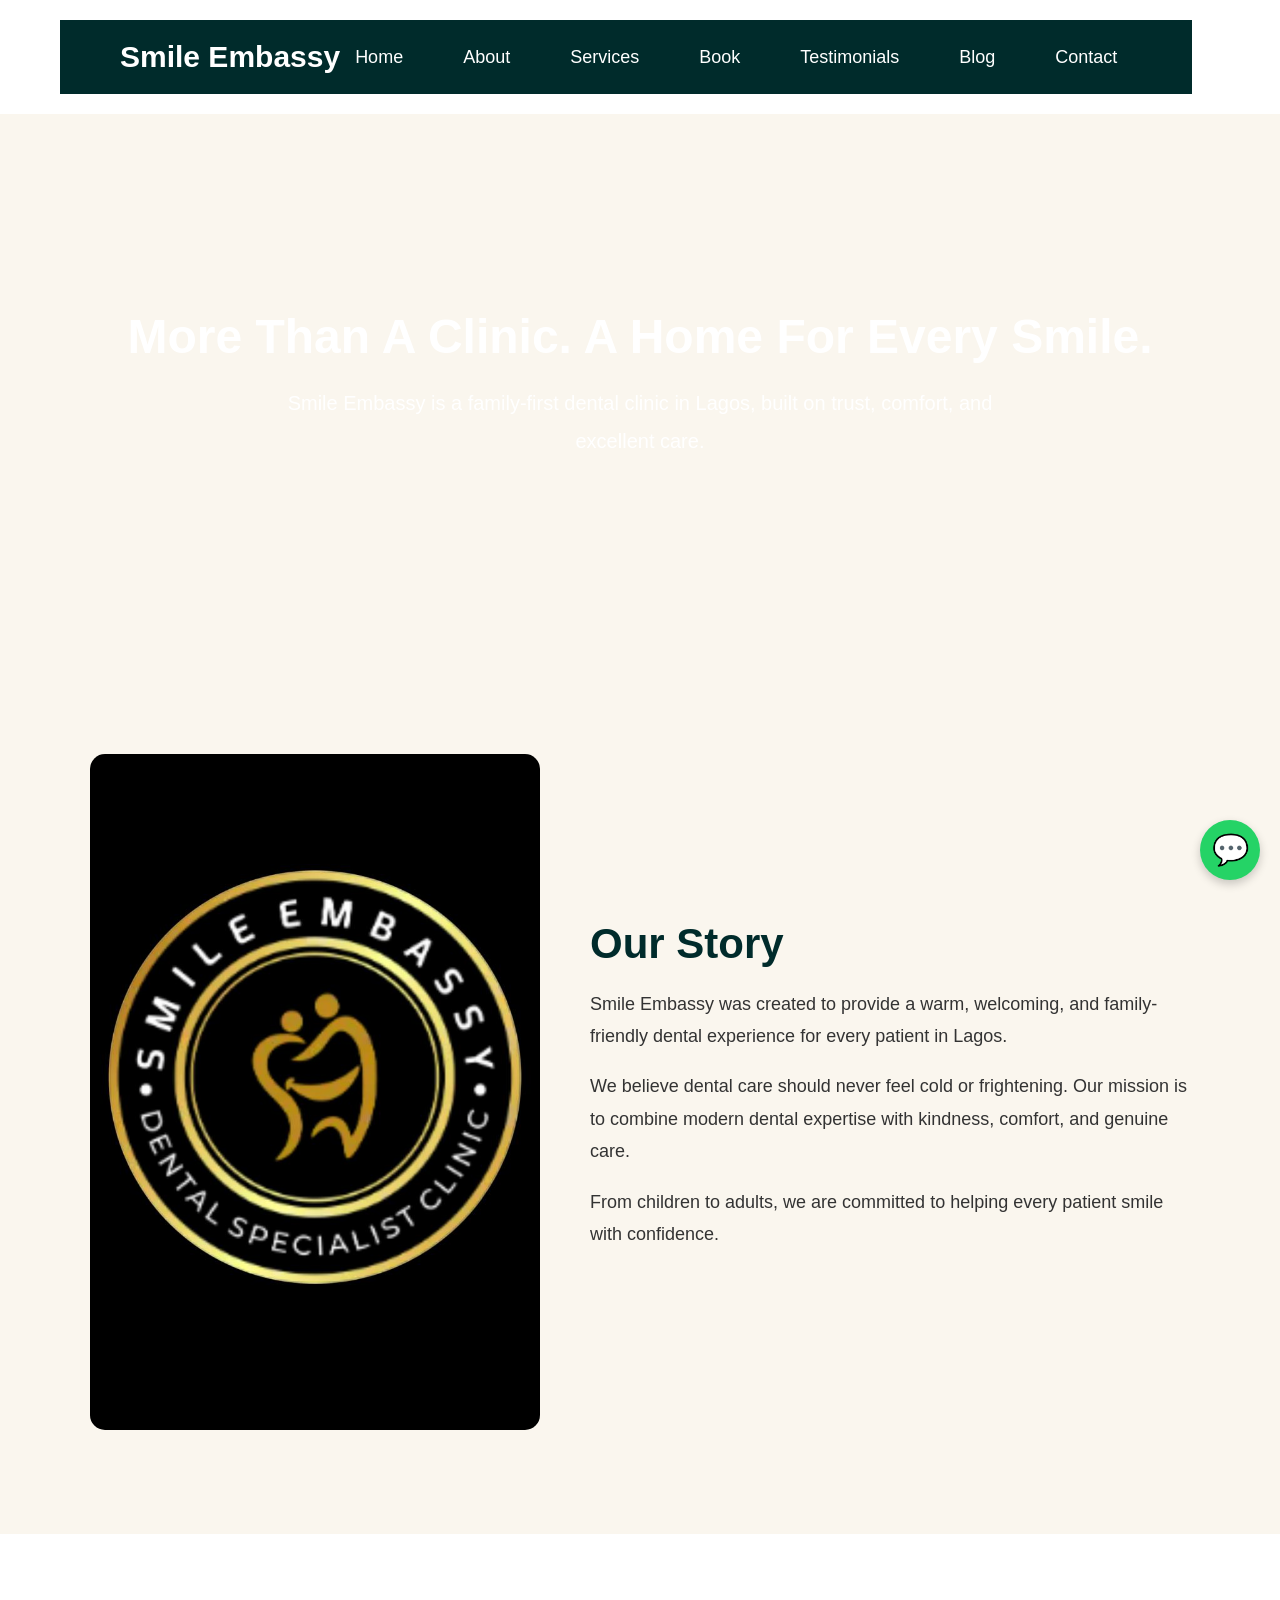
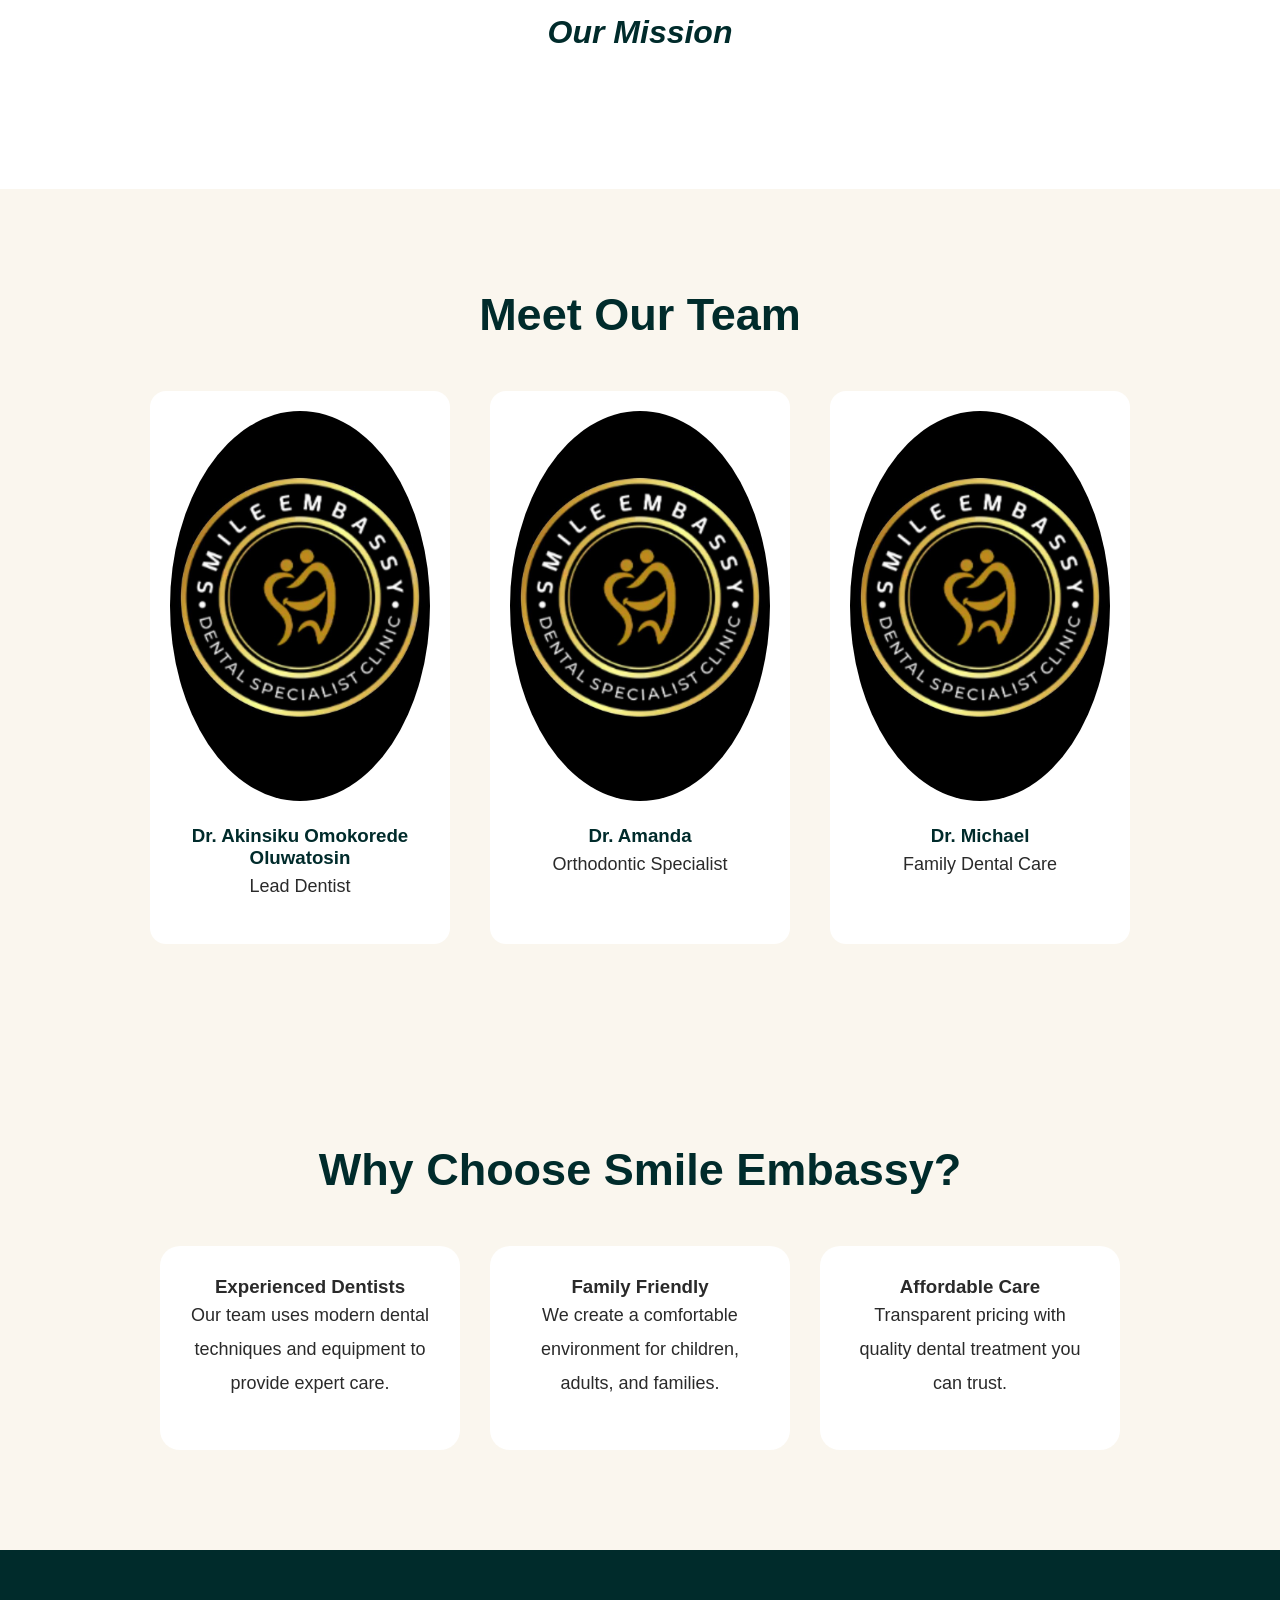
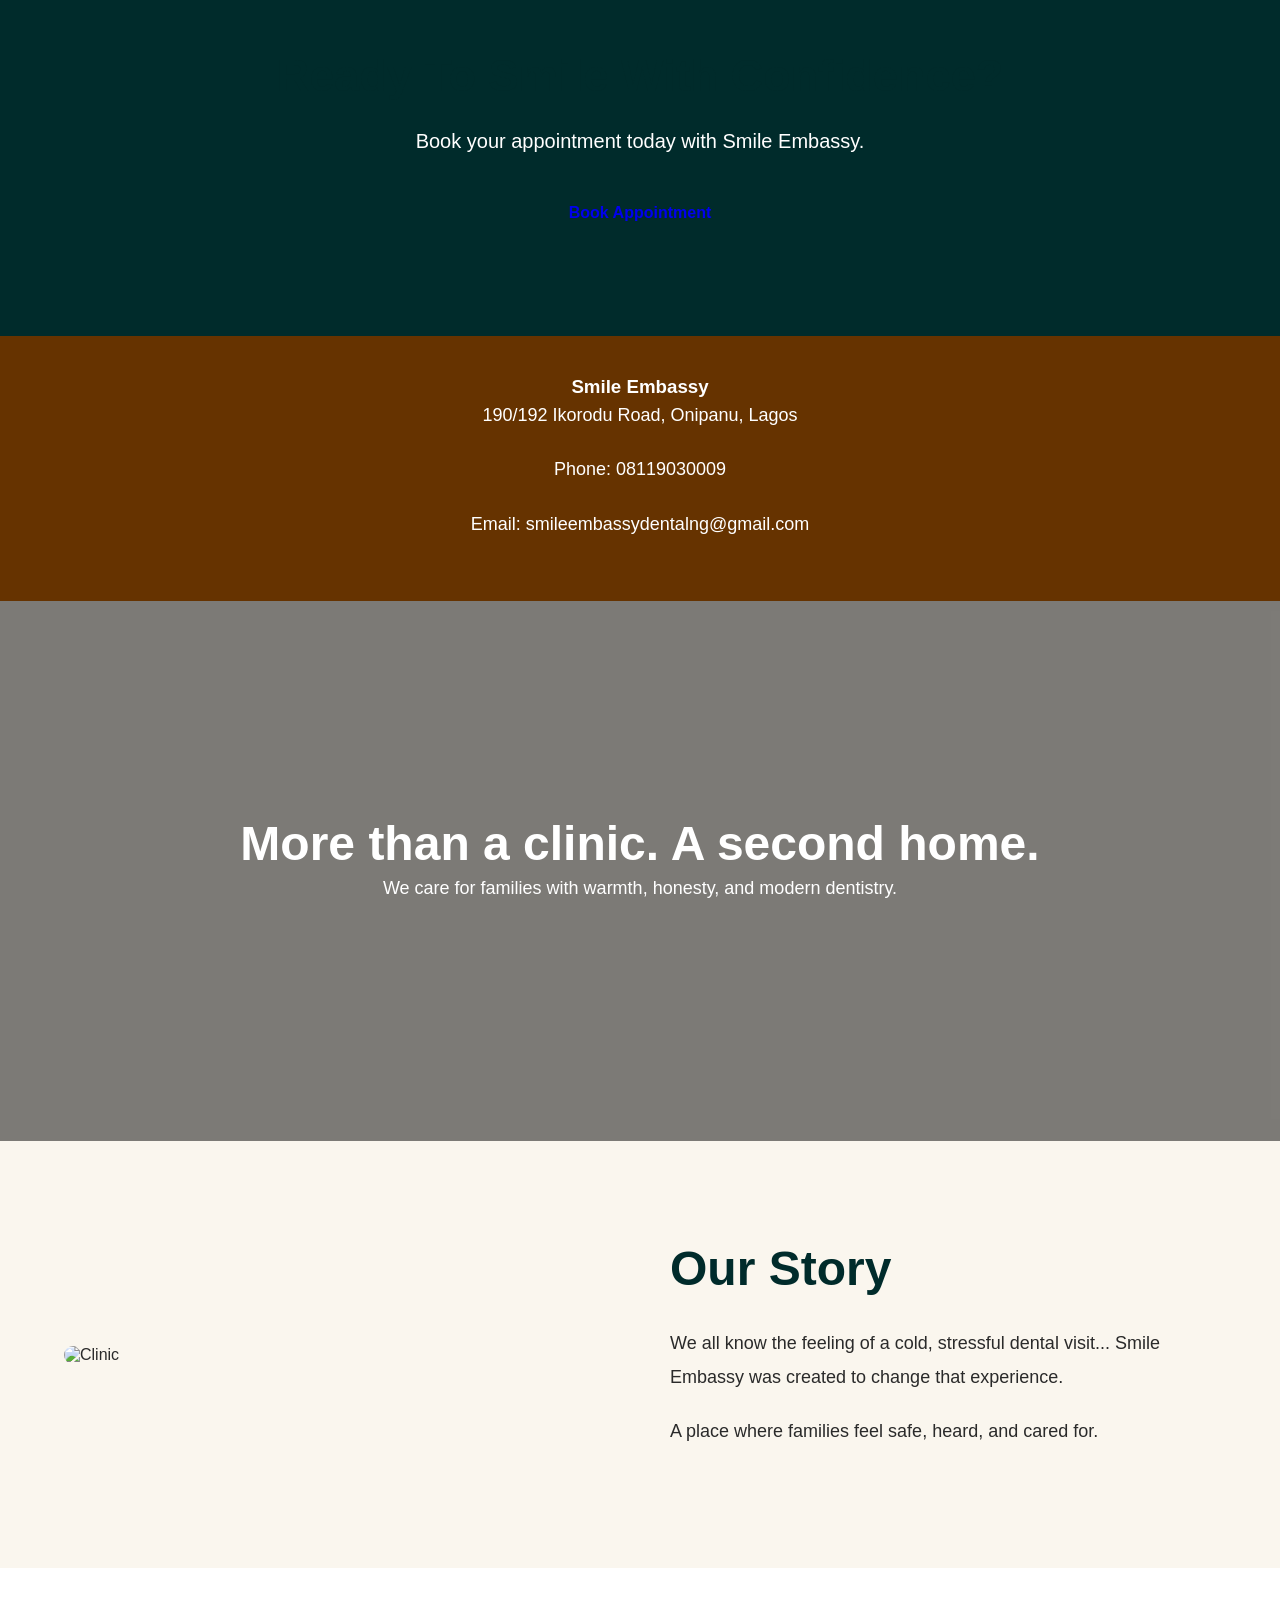
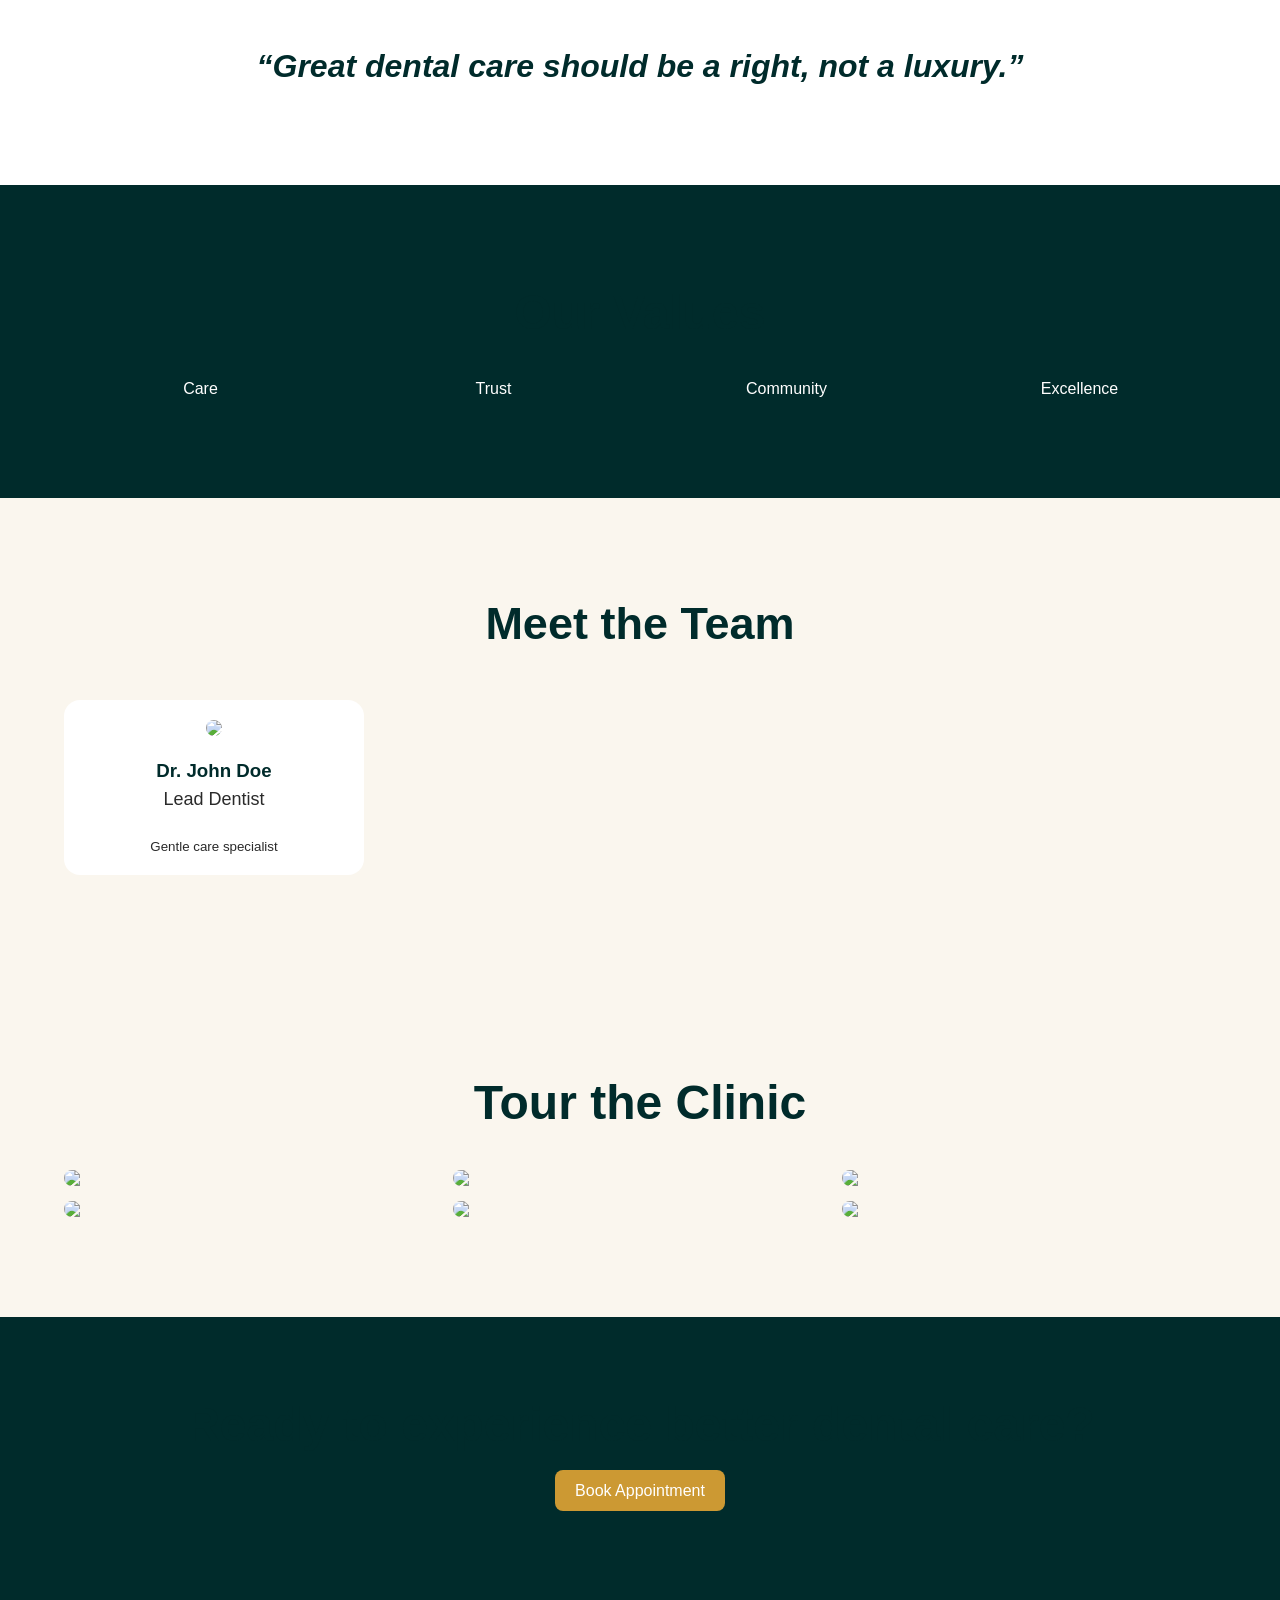
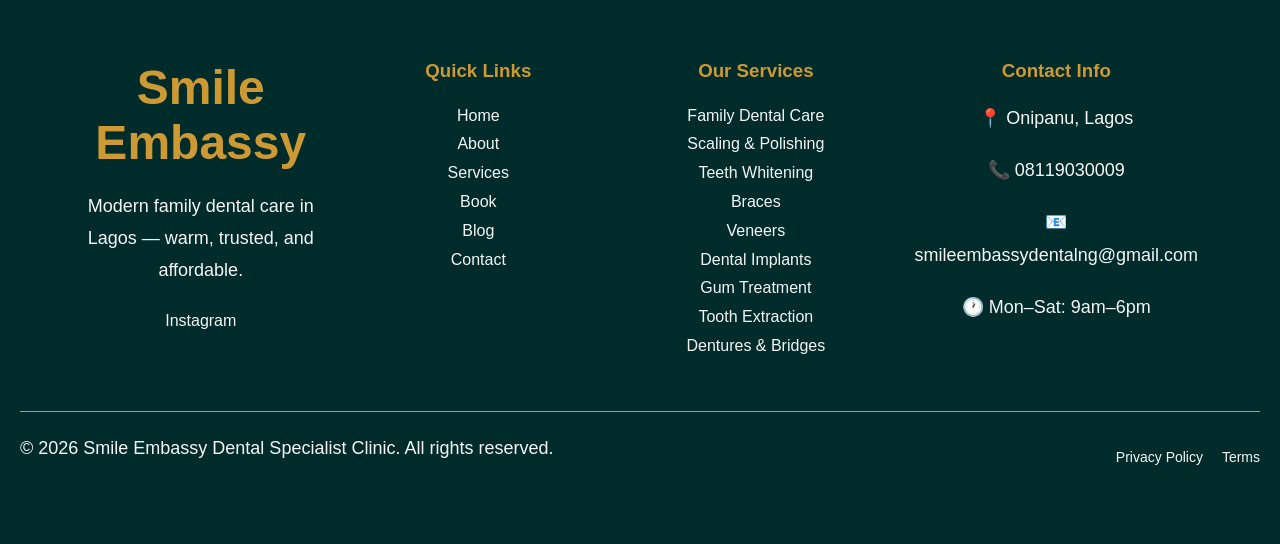
==== about.html @ 9dc08a1b "Initial Commit" ====
<!DOCTYPE html>
<html lang="en">

<head>
    <link rel="stylesheet"
href="https://cdnjs.cloudflare.com/ajax/libs/font-awesome/6.5.1/css/all.min.css">

    <meta charset="UTF-8">

    <meta name="viewport" content="width=device-width, initial-scale=1.0">

    <title>About Us - Smile Embassy</title>

    <link rel="stylesheet" href="css/style.css">

</head>

<body>
    <!-- FLOATING WHATSAPP BUTTON -->

<a href="https://wa.me/2348119030009?text=Hello%20Smile%20Embassy!%20👋%20I'd%20like%20to%20ask%20about%20your%20services%20or%20book%20an%20appointment."

class="whatsapp-float"

target="_blank">

    💬

</a>

<!-- WHATSAPP POPUP -->

<div class="whatsapp-popup" id="whatsappPopup">

    Need help? Chat with us!

</div>

    <!-- NAVBAR -->

    <header>

        <nav>

            <div class="logo">
                <h1>Smile Embassy</h1>
            </div>

            <ul>

                <li><a href="index.html">Home</a></li>

                <li><a href="about.html">About</a></li>

                <li><a href="services.html">Services</a></li>

                <li><a href="book.html">Book</a></li>

                <li><a href="testimonials.html">Testimonials</a></li>

                <li><a href="blog.html">Blog</a></li>

                <li><a href="contact.html">Contact</a></li>

            </ul>

        </nav>

    </header>


    <!-- ABOUT HERO SECTION -->

    <section class="about-hero">

        <div class="about-hero-text">

            <h1>
                More Than A Clinic.
                A Home For Every Smile.
            </h1>

            <p>
                Smile Embassy is a family-first dental clinic in Lagos,
                built on trust, comfort, and excellent care.
            </p>

        </div>

    </section>


    <!-- OUR STORY SECTION -->

    <section class="our-story">

        <div class="story-image">

            <img src="Images/favico.jpg" alt="Smile Embassy Team">

        </div>


        <div class="story-text">

            <h2>Our Story</h2>

            <p>
                Smile Embassy was created to provide a warm,
                welcoming, and family-friendly dental experience
                for every patient in Lagos.
            </p>

            <p>
                We believe dental care should never feel cold
                or frightening. Our mission is to combine
                modern dental expertise with kindness,
                comfort, and genuine care.
            </p>

            <p>
                From children to adults, we are committed
                to helping every patient smile with confidence.
            </p>

        </div>

    </section>


    <!-- MISSION SECTION -->

    <section class="mission">

        <h2>Our Mission</h2>

        <p>
            To make high-quality dental care affordable,
            friendly, and accessible to every family in Lagos.
        </p>

    </section>


    <!-- TEAM SECTION -->

    <section class="team">

        <h2>Meet Our Team</h2>

        <div class="team-container">


            <!-- TEAM CARD 1 -->

            <div class="team-card">

                <img src="Images/favico.jpg" alt="Lead Dentist">

                <h3>Dr. Akinsiku Omokorede Oluwatosin </h3>

                <p>Lead Dentist</p>

            </div>


            <!-- TEAM CARD 2 -->

            <div class="team-card">

                <img src="Images/favico.jpg" alt="Dental Assistant">

                <h3>Dr. Amanda</h3>

                <p>Orthodontic Specialist</p>

            </div>


            <!-- TEAM CARD 3 -->

            <div class="team-card">

                <img src="Images/favico.jpg" alt="Dental Specialist">

                <h3>Dr. Michael</h3>

                <p>Family Dental Care</p>

            </div>

        </div>

    </section>


    <!-- WHY CHOOSE US SECTION -->

    <section class="why-us">

        <h2>Why Choose Smile Embassy?</h2>

        <div class="why-container">

            <div class="why-card">

                <h3>Experienced Dentists</h3>

                <p>
                    Our team uses modern dental techniques
                    and equipment to provide expert care.
                </p>

            </div>


            <div class="why-card">

                <h3>Family Friendly</h3>

                <p>
                    We create a comfortable environment
                    for children, adults, and families.
                </p>

            </div>


            <div class="why-card">

                <h3>Affordable Care</h3>

                <p>
                    Transparent pricing with quality
                    dental treatment you can trust.
                </p>

            </div>

        </div>

    </section>


    <!-- CALL TO ACTION SECTION -->

    <section class="about-cta">

        <h2>
            Ready To Smile With Confidence?
        </h2>

        <p>
            Book your appointment today with Smile Embassy.
        </p>

        <a href="book.html" class="btn">
            Book Appointment
        </a>

    </section>


    <!-- FOOTER -->

    <footer>

        <h3>Smile Embassy</h3>

        <p>
            190/192 Ikorodu Road,
            Onipanu, Lagos
        </p>

        <p>
            Phone: 08119030009
        </p>

        <p>
            Email: smileembassydentalng@gmail.com
        </p>

    </footer>

</body>
<!DOCTYPE html>
<html lang="en">

<head>
    <meta charset="UTF-8">
    <title>About Us | Smile Embassy</title>
    <link rel="stylesheet" href="style.css">
</head>

<body>

<!-- SECTION 1 HERO -->
<section class="about-hero">

    <div class="overlay">

        <div class="container">

            <h1>More than a clinic. A second home.</h1>

            <p>We care for families with warmth, honesty, and modern dentistry.</p>

        </div>

    </div>

</section>

<!-- SECTION 2 OUR STORY -->
<section class="our-story">

    <div class="container story-grid">

        <img src="clinic.jpg" alt="Clinic">

        <div>

            <h2>Our Story</h2>

            <p>
                We all know the feeling of a cold, stressful dental visit...
                Smile Embassy was created to change that experience.
            </p>

            <p>
                A place where families feel safe, heard, and cared for.
            </p>

        </div>

    </div>

</section>

<!-- SECTION 3 MISSION -->
<section class="mission">

    <div class="container">

        <h2>
            “Great dental care should be a right, not a luxury.”
        </h2>

    </div>

</section>

<!-- SECTION 4 VALUES -->
<section class="values">

    <div class="container">

        <h2>Our Values</h2>

        <div class="grid-4">

            <div>Care</div>
            <div>Trust</div>
            <div>Community</div>
            <div>Excellence</div>

        </div>

    </div>

</section>

<!-- SECTION 5 TEAM -->
<section class="team">

    <div class="container">

        <h2>Meet the Team</h2>

        <div class="team-grid">

            <div class="team-card">
                <img src="doctor.jpg">
                <h3>Dr. John Doe</h3>
                <p>Lead Dentist</p>
                <small>Gentle care specialist</small>
            </div>

        </div>

    </div>

</section>

<!-- SECTION 6 GALLERY -->
<section class="gallery">

    <div class="container">

        <h2>Tour the Clinic</h2>

        <div class="gallery-grid">

            <img src="g1.jpg">
            <img src="g2.jpg">
            <img src="g3.jpg">
            <img src="g4.jpg">
            <img src="g5.jpg">
            <img src="g6.jpg">

        </div>

    </div>

</section>

<!-- SECTION 7 CTA -->
<section class="cta">

    <div class="container">

        <h2>Ready to experience better dental care?</h2>

        <a href="appointment.html" class="btn-primary">
            Book Appointment
        </a>

    </div>

</section>
<!-- FOOTER -->
<footer class="footer">

    <div class="container footer-grid">

        <!-- COLUMN 1 -->
        <div>

            <h2 class="footer-logo">Smile Embassy</h2>

            <p>
                Modern family dental care in Lagos —
                warm, trusted, and affordable.
            </p>

            <a href="#">Instagram</a>

        </div>

        <!-- COLUMN 2 -->
        <div>

            <h3>Quick Links</h3>

            <ul>
                <li><a href="index.html">Home</a></li>
                <li><a href="about.html">About</a></li>
                <li><a href="services.html">Services</a></li>
                <li><a href="appointment.html">Book</a></li>
                <li><a href="blog.html">Blog</a></li>
                <li><a href="contact.html">Contact</a></li>
            </ul>

        </div>

        <!-- COLUMN 3 -->
        <div>

            <h3>Our Services</h3>

            <ul>
                <li>Family Dental Care</li>
                <li>Scaling & Polishing</li>
                <li>Teeth Whitening</li>
                <li>Braces</li>
                <li>Veneers</li>
                <li>Dental Implants</li>
                <li>Gum Treatment</li>
                <li>Tooth Extraction</li>
                <li>Dentures & Bridges</li>
            </ul>

        </div>

        <!-- COLUMN 4 -->
        <div>

            <h3>Contact Info</h3>

            <p>📍 Onipanu, Lagos</p>
            <p>📞 08119030009</p>
            <p>📧 smileembassydentalng@gmail.com</p>
            <p>🕐 Mon–Sat: 9am–6pm</p>

        </div>

    </div>

    <!-- BOTTOM -->
    <div class="footer-bottom">

        <p>
            © 2026 Smile Embassy Dental Specialist Clinic.
            All rights reserved.
        </p>

        <div class="footer-links">
            <a href="#">Privacy Policy</a>
            <a href="#">Terms</a>
        </div>

    </div>

</footer>

</body>

</html>
---- style.css ----
*{
    margin: 0;
    padding: 0;
    box-sizing: border-box;
}
body{
    font-family: 'Arial', sans-serif;
}
nav{
    background-color: #002B2B;
    display: flex;
    justify-content: space-between;
    align-items: center;
    padding: 20px 60px;
}

.logo h1{
    color: white;
}
nav ul{
    display: flex;
    list-style: none;
    gap: 30px;
}
nav ul li a, nav div li a{
    text-decoration: none;
    color: white;
    font-size: 18px;
}
nav div{
    display: inline-flex;
    gap: 5px;
}
nav div li a:hover{
    color: #CC9933;
}
.hero{
    background-image: url("../Images/Home.jpeg");
    background-size: cover;
    background-position: center;
    display: flex;
    align-items: center;
    padding-left: 80px;
}
.hero-text{
    width: 50%;
}
.hero-text h1{
    font-size: 60px;
    color: white;
    margin-bottom: 20px;
}
.about-hero{
    height: 70vh;
    background-image: url("../Images/Home.jpeg");
    background-size: cover;
    background-position: center;
    display: flex;
    justify-content: center;
    align-items: center;
    text-align: center;
    padding: 20px;
}

.about-hero-text h1{
    font-size: 55px;
    color: white;
    margin-bottom: 20px;
}

.about-hero-text p{
    color: white;
    font-size: 20px;
    width: 70%;
    margin: auto;
}

.our-story{
    display: flex;
    align-items: center;
    justify-content: center;
    gap: 50px;
    padding: 100px 80px;
}

.story-image img{
    width: 500px;
    border-radius: 20px;
}

.story-text{
    width: 50%;
}

.story-text h2{
    font-size: 40px;
    color: #002B2B;
    margin-bottom: 20px;
}

.story-text p{
    font-size: 18px;
    line-height: 1.8;
    margin-bottom: 20px;
}

.mission{
    background-color: #002B2B;
    color: white;
    text-align: center;
    padding: 100px 40px;
}

.mission h2{
    font-size: 45px;
    margin-bottom: 20px;
}

.mission p{
    width: 70%;
    margin: auto;
    font-size: 20px;
}

.team{
    padding: 100px 80px;
    text-align: center;
}

.team h2{
    font-size: 45px;
    margin-bottom: 50px;
    color: #002B2B;
}

.team-container{
    display: flex;
    justify-content: center;
    gap: 40px;
    flex-wrap: wrap;
}

.team-card{
    width: 300px;
    background-color: #FAF6EE;
    padding: 30px;
    border-radius: 20px;
}

.team-card img{
    width: 100%;
    border-radius: 20px;
}

.team-card h3{
    margin-top: 20px;
    color: #002B2B;
}

.why-us{
    padding: 100px 80px;
    background-color: #FAF6EE;
    text-align: center;
}

.why-us h2{
    font-size: 45px;
    margin-bottom: 50px;
    color: #002B2B;
}

.why-container{
    display: flex;
    justify-content: center;
    gap: 30px;
    flex-wrap: wrap;
}

.why-card{
    width: 300px;
    background-color: white;
    padding: 30px;
    border-radius: 20px;
}

.about-cta{
    background-color: #002B2B;
    color: white;
    text-align: center;
    padding: 100px 20px;
}

.about-cta h2{
    font-size: 45px;
    margin-bottom: 20px;
}

.about-cta p{
    margin-bottom: 30px;
    font-size: 20px;
}

footer{
    background-color: #663300;
    color: white;
    text-align: center;
    padding: 40px 20px;
}
.trust-pillars {
    padding: 60px 20px;
    text-align: center;
    background-color: #f5f5f5;
}

.pillar-container {
    display: flex;
    justify-content: center;
    gap: 20px;
    flex-wrap: wrap;
}

.pillar {
    background: white;
    padding: 20px;
    width: 250px;
    border-radius: 10px;
    box-shadow: 0 2px 8px rgba(0,0,0,0.1);
}
.how-it-works {
    padding: 60px 20px;
    text-align: center;
    background-color: #ffffff;
}

.steps-container {
    display: flex;
    justify-content: center;
    gap: 20px;
    flex-wrap: wrap;
}

.step {
    width: 250px;
    padding: 20px;
    background-color: #f9f9f9;
    border-radius: 10px;
}

.step span {
    display: inline-block;
    width: 40px;
    height: 40px;
    line-height: 40px;
    background-color: #002B2B;
    color: white;
    border-radius: 50%;
    font-weight: bold;
    margin-bottom: 10px;
}
.testimonials {
    padding: 60px 20px;
    text-align: center;
    background-color: #f5f5f5;
}

.testimonial-container {
    display: flex;
    justify-content: center;
    gap: 20px;
    flex-wrap: wrap;
}

.testimonial-card {
    background: white;
    padding: 20px;
    width: 300px;
    border-radius: 10px;
    box-shadow: 0 2px 8px rgba(0,0,0,0.1);
}
.cta-banner {
    width: 100%;
    background-color: #002B2B;
    padding: 70px 20px;
    text-align: center;
    color: white;
}

.cta-content h2 {
    font-size: 40px;
    margin-bottom: 15px;
}

.cta-content p {
    font-size: 18px;
    margin-bottom: 25px;
}

.cta-btn {
    background-color: #CC9933;
    color: white;
    padding: 14px 30px;
    text-decoration: none;
    border-radius: 5px;
    font-weight: bold;
}

.cta-btn:hover {
    background-color: #b8862b;
}
.about-hero {
    width: 100%;
    height: 80vh;
    background: linear-gradient(rgba(0,0,0,0.5),
    rgba(0,0,0,0.5)),
    url("Images/dentist.jpg");

    background-size: cover;
    background-position: center;

    display: flex;
    justify-content: center;
    align-items: center;

    text-align: center;
    color: white;
    padding: 20px;
}

.about-content h1 {
    font-size: 55px;
    margin-bottom: 20px;
    max-width: 800px;
}

.about-content p {
    font-size: 20px;
    max-width: 700px;
    line-height: 1.6;
}
.our-story {
    padding: 80px 20px;
    background-color: #ffffff;
}

.story-container {
    display: flex;
    align-items: center;
    justify-content: center;
    gap: 50px;
    flex-wrap: wrap;
}

.story-image img {
    width: 450px;
    border-radius: 15px;
}

.story-text {
    max-width: 600px;
}

.story-text h2 {
    font-size: 42px;
    margin-bottom: 20px;
    color: #002B2B;
}

.story-text p {
    font-size: 18px;
    line-height: 1.8;
    margin-bottom: 18px;
    color: #333;
}
.mission-section {
    padding: 80px 20px;
    background-color: #f5f5f5;
    text-align: center;
}

.mission-content {
    max-width: 850px;
    margin: auto;
}

.mission-content h2 {
    font-size: 42px;
    color: #002B2B;
    margin-bottom: 25px;
}

.mission-content p {
    font-size: 19px;
    line-height: 1.8;
    color: #333;
    margin-bottom: 20px;
}
.values-section {
    padding: 80px 20px;
    text-align: center;
    background-color: #ffffff;
}

.values-section h2 {
    font-size: 42px;
    color: #002B2B;
    margin-bottom: 50px;
}

.values-container {
    display: flex;
    justify-content: center;
    gap: 25px;
    flex-wrap: wrap;
}

.value-card {
    width: 250px;
    background-color: #f5f5f5;
    padding: 30px 20px;
    border-radius: 15px;
    transition: 0.3s ease;
}

.value-card:hover {
    transform: translateY(-8px);
}

.value-card i {
    font-size: 45px;
    color: #CC9933;
    margin-bottom: 20px;
}

.value-card h3 {
    font-size: 24px;
    margin-bottom: 15px;
    color: #002B2B;
}

.value-card p {
    font-size: 16px;
    line-height: 1.7;
    color: #333;
}
.services-hero {
    width: 100%;
    height: 85vh;

    background-image: url("dental-services.jpg");
    background-size: cover;
    background-position: center;
    background-repeat: no-repeat;
}

.services-overlay {
    width: 100%;
    height: 100%;

    background: rgba(0, 0, 0, 0.55);

    display: flex;
    justify-content: center;
    align-items: center;

    text-align: center;
    padding: 20px;
}

.services-content {
    max-width: 900px;
    color: white;
}

.services-content h1 {
    font-size: 55px;
    margin-bottom: 25px;
    line-height: 1.2;
}

.services-content p {
    font-size: 21px;
    line-height: 1.7;
    margin-bottom: 35px;
}

.services-btn {
    display: inline-block;

    background-color: #CC9933;
    color: white;

    padding: 15px 35px;

    text-decoration: none;
    border-radius: 6px;

    font-weight: bold;
    transition: 0.3s ease;
}

.services-btn:hover {
    background-color: #b8862b;
}
.services-grid {
    display: grid;
    grid-template-columns: repeat(3, 1fr);
    gap: 25px;
    padding: 80px 40px;
    background-color: #f5f5f5;
}

.service-card {
    background-color: white;
    padding: 30px;
    border-radius: 15px;
    text-align: center;
    box-shadow: 0 2px 10px rgba(0,0,0,0.1);
    transition: 0.3s ease;
}

.service-card:hover {
    transform: translateY(-8px);
}

.service-card i {
    font-size: 40px;
    color: #CC9933;
    margin-bottom: 15px;
}

.service-card h3 {
    color: #002B2B;
    margin-bottom: 10px;
}

.service-card p {
    font-size: 15px;
    margin-bottom: 15px;
    color: #333;
}

.service-card a {
    display: inline-block;
    padding: 10px 20px;
    background-color: #002B2B;
    color: white;
    text-decoration: none;
    border-radius: 5px;
}
@media (max-width: 900px) {
    .services-grid {
        grid-template-columns: repeat(2, 1fr);
    }
}

@media (max-width: 600px) {
    .services-grid {
        grid-template-columns: 1fr;
    }
}
.container {
    width: 90%;
    max-width: 1200px;
    margin: auto;
}
section {
    padding: 100px 20px;
}
section {
    padding: 100px 20px;
}
.service-hero {
    background: linear-gradient(rgba(0,0,0,0.6),
    rgba(0,0,0,0.6)),
    url("whitening-bg.jpg");

    background-size: cover;
    background-position: center;

    min-height: 95vh;

    display: flex;
    justify-content: center;
    align-items: center;

    text-align: center;
    padding: 40px;
}

.hero-content {
    max-width: 900px;
    color: white;
}

.hero-content h1 {
    font-size: 64px;
    line-height: 1.2;
    margin-bottom: 25px;
}

.hero-content p {
    font-size: 22px;
    line-height: 1.8;
    margin-bottom: 35px;
}
.process-grid {
    display: grid;
    grid-template-columns: repeat(auto-fit, minmax(300px, 1fr));

    gap: 35px;
    margin-top: 50px;
}

.process-card {
    background-color: #f5f5f5;

    padding: 40px 30px;

    border-radius: 18px;

    text-align: center;

    transition: 0.3s ease;
}

.process-card:hover {
    transform: translateY(-8px);
}

.process-card span {
    display: inline-flex;

    width: 70px;
    height: 70px;

    justify-content: center;
    align-items: center;

    border-radius: 50%;

    background-color: #002B2B;
    color: white;

    font-size: 24px;
    font-weight: bold;

    margin-bottom: 25px;
}
.benefits-grid {
    display: grid;

    grid-template-columns: repeat(auto-fit, minmax(280px, 1fr));

    gap: 25px;

    margin-top: 50px;
}

.benefit-card {
    background-color: white;

    padding: 30px;

    border-radius: 15px;

    box-shadow: 0 4px 15px rgba(0,0,0,0.08);
}
h2 {
    font-size: 48px;
    margin-bottom: 30px;
    color: #002B2B;
}

p {
    line-height: 1.9;
    margin-bottom: 20px;
    font-size: 18px;
}
.faq {
    max-width: 900px;
    margin: auto;
}

.faq h3 {
    margin-top: 35px;
    margin-bottom: 10px;

    color: #002B2B;
}
@media (max-width: 768px) {

    .hero-content h1 {
        font-size: 42px;
    }

    .hero-content p {
        font-size: 18px;
    }

    section {
        padding: 70px 20px;
    }

}
.appointment-hero {
    background: linear-gradient(rgba(0,0,0,0.6),
    rgba(0,0,0,0.6)),
    url("appointment-bg.jpg");

    background-size: cover;
    background-position: center;

    min-height: 70vh;

    display: flex;
    justify-content: center;
    align-items: center;

    text-align: center;
    color: white;

    padding: 40px;
}
.booking-section {
    padding: 100px 20px;
    background-color: #f5f5f5;
}

.booking-container {
    max-width: 1200px;

    margin: auto;

    display: grid;
    grid-template-columns: 2fr 1fr;

    gap: 40px;
}
.booking-form {
    background-color: white;

    padding: 50px;

    border-radius: 18px;
}

.booking-form h2 {
    margin-bottom: 30px;
}

.booking-form form {
    display: flex;
    flex-direction: column;
    gap: 20px;
}

.booking-form input,
.booking-form select,
.booking-form textarea {

    padding: 16px;

    border: 1px solid #ddd;

    border-radius: 8px;

    font-size: 16px;
}

.booking-form textarea {
    min-height: 140px;
}

.booking-form button {

    background-color: #CC9933;

    color: white;

    padding: 18px;

    border: none;

    border-radius: 8px;

    font-size: 18px;

    cursor: pointer;
}
.booking-info {
    background-color: #002B2B;

    color: white;

    padding: 40px;

    border-radius: 18px;

    height: fit-content;
}

.booking-info h3 {
    margin-bottom: 25px;
}

.booking-info p {
    margin-bottom: 18px;
    line-height: 1.7;
}
.next-steps {
    padding: 100px 20px;

    text-align: center;
}

.steps-grid {
    margin-top: 50px;

    display: grid;

    grid-template-columns:
    repeat(auto-fit, minmax(250px, 1fr));

    gap: 30px;
}

.step-card {
    background-color: #f5f5f5;

    padding: 40px 30px;

    border-radius: 18px;
}

.step-card span {

    display: inline-flex;

    width: 60px;
    height: 60px;

    justify-content: center;
    align-items: center;

    border-radius: 50%;

    background-color: #002B2B;

    color: white;

    font-weight: bold;

    margin-bottom: 20px;
}
@media (max-width: 900px) {

    .booking-container {
        grid-template-columns: 1fr;
    }

}
.testimonials-hero {

    background: linear-gradient(rgba(0,0,0,0.6),
    rgba(0,0,0,0.6)),
    url("testimonials-bg.jpg");

    background-size: cover;
    background-position: center;

    min-height: 75vh;

    display: flex;
    justify-content: center;
    align-items: center;

    text-align: center;

    color: white;

    padding: 40px;
}
.testimonials-section {

    padding: 100px 20px;

    background-color: #f5f5f5;
}

.testimonials-grid {

    display: grid;

    grid-template-columns:
    repeat(auto-fit, minmax(320px, 1fr));

    gap: 35px;
}
.testimonial-card {

    background-color: white;

    padding: 40px 30px;

    border-radius: 18px;

    box-shadow: 0 5px 20px rgba(0,0,0,0.08);

    transition: 0.3s ease;
}

.testimonial-card:hover {

    transform: translateY(-8px);
}

.testimonial-card img {

    width: 80px;
    height: 80px;

    border-radius: 50%;

    object-fit: cover;

    margin-bottom: 20px;
}

.stars {

    color: #CC9933;

    margin-bottom: 20px;
}

.quote {

    line-height: 1.9;

    margin-bottom: 25px;

    font-size: 17px;
}

.testimonial-card h3 {

    color: #002B2B;

    margin-bottom: 10px;
}

.testimonial-card span {

    color: #666;
}
.video-testimonials {

    padding: 100px 20px;

    text-align: center;
}

.video-testimonials h2 {

    font-size: 48px;

    margin-bottom: 20px;

    color: #002B2B;
}

.video-subtitle {

    margin-bottom: 50px;

    font-size: 18px;
}

.video-grid {

    display: grid;

    grid-template-columns:
    repeat(auto-fit, minmax(320px, 1fr));

    gap: 30px;
}

.video-card iframe {

    width: 100%;

    height: 250px;

    border-radius: 18px;

    border: none;
}
.testimonial-cta {

    background-color: #002B2B;

    color: white;

    text-align: center;

    padding: 100px 20px;
}

.testimonial-cta h2 {

    font-size: 50px;

    margin-bottom: 35px;
}

.cta-buttons {

    display: flex;

    justify-content: center;

    gap: 20px;

    flex-wrap: wrap;
}
@media (max-width: 768px) {

    .hero-content h1 {

        font-size: 42px;
    }

    .hero-content p {

        font-size: 18px;
    }

    .testimonial-cta h2 {

        font-size: 38px;
    }

}
.blog-hero {

    background: linear-gradient(rgba(0,0,0,0.6),
    rgba(0,0,0,0.6)),
    url("blog-hero.jpg");

    background-size: cover;
    background-position: center;

    min-height: 70vh;

    display: flex;
    justify-content: center;
    align-items: center;

    text-align: center;

    color: white;

    padding: 40px;
}
.blog-section {

    padding: 100px 20px;
}

.blog-container {

    max-width: 1300px;

    margin: auto;

    display: grid;

    grid-template-columns: 3fr 1fr;

    gap: 50px;
}
.featured-post {

    background-color: white;

    border-radius: 20px;

    overflow: hidden;

    box-shadow: 0 5px 20px rgba(0,0,0,0.08);

    margin-bottom: 60px;
}

.featured-post img {

    width: 100%;

    height: 400px;

    object-fit: cover;
}

.featured-content {

    padding: 40px;
}

.featured-content h2 {

    font-size: 40px;

    margin: 20px 0;
}
.category-tag {

    display: inline-block;

    background-color: #CC9933;

    color: white;

    padding: 8px 16px;

    border-radius: 20px;

    font-size: 14px;

    margin-bottom: 20px;
}
.recent-posts-grid {

    display: grid;

    grid-template-columns:
    repeat(auto-fit, minmax(300px, 1fr));

    gap: 35px;
}
.post-card {

    background-color: white;

    border-radius: 18px;

    overflow: hidden;

    box-shadow: 0 5px 20px rgba(0,0,0,0.08);

    transition: 0.3s ease;
}

.post-card:hover {

    transform: translateY(-8px);
}

.post-card img {

    width: 100%;

    height: 220px;

    object-fit: cover;
}

.post-card h3 {

    padding: 20px;

    color: #002B2B;
}

.post-card small {

    padding: 0 20px;

    color: #777;
}

.post-card p {

    padding: 20px;

    line-height: 1.8;
}

.post-card a {

    display: inline-block;

    margin: 0 20px 20px;

    color: #CC9933;

    text-decoration: none;

    font-weight: bold;
}
.blog-sidebar {

    display: flex;

    flex-direction: column;

    gap: 30px;
}

.sidebar-widget {

    background-color: #f5f5f5;

    padding: 30px;

    border-radius: 18px;
}

.sidebar-widget h3 {

    margin-bottom: 20px;

    color: #002B2B;
}

.sidebar-widget input {

    width: 100%;

    padding: 14px;

    border: 1px solid #ddd;

    border-radius: 8px;
}

.sidebar-widget ul {

    list-style: none;
}

.sidebar-widget li {

    margin-bottom: 15px;
}
.sidebar-cta {

    background-color: #002B2B;

    color: white;

    padding: 40px 30px;

    border-radius: 18px;

    text-align: center;
}

.sidebar-cta h3 {

    margin-bottom: 20px;
}

.sidebar-cta p {

    margin-bottom: 25px;
}

.sidebar-cta a {

    display: inline-block;

    background-color: #CC9933;

    color: white;

    padding: 14px 28px;

    border-radius: 8px;

    text-decoration: none;
}
.pagination {

    margin-top: 60px;

    display: flex;

    gap: 15px;

    justify-content: center;
}

.pagination a {

    width: 45px;
    height: 45px;

    display: flex;

    justify-content: center;
    align-items: center;

    background-color: #f5f5f5;

    border-radius: 50%;

    text-decoration: none;

    color: #002B2B;
}
@media (max-width: 900px) {

    .blog-container {

        grid-template-columns: 1fr;
    }

}
.contact-hero {

    background: linear-gradient(rgba(0,0,0,0.6),
    rgba(0,0,0,0.6)),
    url("contact-hero.jpg");

    background-size: cover;
    background-position: center;

    min-height: 65vh;

    display: flex;
    justify-content: center;
    align-items: center;

    text-align: center;

    color: white;

    padding: 40px;
}
.contact-section {

    padding: 100px 20px;

    background-color: #f5f5f5;
}

.contact-container {

    max-width: 1300px;

    margin: auto;

    display: grid;

    grid-template-columns: 1fr 1fr;

    gap: 50px;

    align-items: center;
}
.contact-info {

    background-color: white;

    padding: 50px;

    border-radius: 20px;

    box-shadow: 0 5px 20px rgba(0,0,0,0.08);
}

.contact-info h2 {

    margin-bottom: 30px;

    color: #002B2B;

    font-size: 40px;
}

.contact-info p {

    margin-bottom: 25px;

    line-height: 1.8;

    font-size: 18px;
}

.contact-info a {

    color: #CC9933;

    text-decoration: none;

    font-weight: bold;
}
.contact-map iframe {

    width: 100%;

    height: 550px;

    border: none;

    border-radius: 20px;
}
.quick-contact {

    padding: 100px 20px;
}

.form-container {

    max-width: 800px;

    margin: auto;

    background-color: white;

    padding: 50px;

    border-radius: 20px;

    box-shadow: 0 5px 20px rgba(0,0,0,0.08);
}

.form-container h2 {

    text-align: center;

    margin-bottom: 35px;

    color: #002B2B;

    font-size: 42px;
}

.form-container form {

    display: flex;

    flex-direction: column;

    gap: 20px;
}

.form-container input,
.form-container textarea {

    padding: 18px;

    border: 1px solid #ddd;

    border-radius: 10px;

    font-size: 16px;
}

.form-container textarea {

    min-height: 180px;
}

.form-container button {

    background-color: #CC9933;

    color: white;

    padding: 18px;

    border: none;

    border-radius: 10px;

    font-size: 18px;

    cursor: pointer;

    transition: 0.3s ease;
}

.form-container button:hover {

    transform: translateY(-3px);
}
.contact-cta {

    background-color: #002B2B;

    color: white;

    text-align: center;

    padding: 100px 20px;
}

.contact-cta h2 {

    font-size: 52px;

    margin-bottom: 20px;
}

.contact-cta p {

    font-size: 20px;

    margin-bottom: 35px;
}
@media (max-width: 900px) {

    .contact-container {

        grid-template-columns: 1fr;
    }

    .contact-map iframe {

        height: 400px;
    }

}
:root {
    --primary: #CC9933;
    --secondary: #002B2B;
    --text: #2A2A2A;
    --accent: #663300;
    --background: #FAF6EE;

    --font-primary: 'Poppins', sans-serif;
    --font-secondary: 'Inter', sans-serif;
    --font-accent: 'Caveat', cursive;
}

body {
    font-family: var(--font-secondary);
    background-color: var(--background);
    color: var(--text);
}
header {
    display: flex;
    justify-content: space-between;
    align-items: center;
    padding: 20px 60px;
    background: white;
}

header nav a {
    margin: 0 15px;
    text-decoration: none;
    color: var(--text);
}

.header-btn {
    background: var(--primary);
    color: white;
    padding: 12px 22px;
    border-radius: 8px;
    text-decoration: none;
}
* {
    margin: 0;
    padding: 0;
    box-sizing: border-box;
}

body {
    font-family: Arial;
    background: #FAF6EE;
    color: #2A2A2A;
}

.container {
    width: 90%;
    max-width: 1200px;
    margin: auto;
}

/* HERO */
.hero {
    min-height: 90vh;
    background: linear-gradient(rgba(0,0,0,0.4), rgba(0,0,0,0.4)),
    url("hero.jpg");
    background-size: cover;
    display: flex;
    align-items: center;
    color: white;
    padding: 80px 0;
}

.hero h1 {
    font-size: 56px;
}

.eyebrow {
    color: #CC9933;
    letter-spacing: 2px;
    font-size: 14px;
}

/* BUTTONS */
.buttons {
    margin-top: 20px;
    display: flex;
    gap: 16px;
}

.btn-primary {
    background: #CC9933;
    color: white;
    padding: 12px 20px;
    text-decoration: none;
    border-radius: 8px;
}

.btn-whatsapp {
    background: #25D366;
    color: white;
    padding: 12px 20px;
    border-radius: 8px;
    text-decoration: none;
}

/* TRUST */
.trust-strip {
    background: #FAF6EE;
    padding: 40px 0;
}

.trust-grid {
    display: grid;
    grid-template-columns: repeat(4, 1fr);
    text-align: center;
}

/* ABOUT */
.about {
    background: white;
    padding: 100px 0;
}

.about-grid {
    display: grid;
    grid-template-columns: 1fr 1fr;
    gap: 60px;
}

.about img {
    width: 100%;
    border-radius: 16px;
}

/* SERVICES */
.services {
    padding: 100px 0;
}

.services-grid {
    display: grid;
    grid-template-columns: repeat(3, 1fr);
    gap: 25px;
}

.card {
    background: white;
    padding: 30px;
    border-radius: 16px;
}

/* WHY */
.why {
    background: #002B2B;
    color: white;
    padding: 100px 0;
}

.grid-4 {
    display: grid;
    grid-template-columns: repeat(4, 1fr);
    text-align: center;
}

/* HOW */
.how {
    padding: 100px 0;
}

.grid-3 {
    display: grid;
    grid-template-columns: repeat(3, 1fr);
    text-align: center;
}

/* TESTIMONIALS */
.testimonials {
    background: #FAF6EE;
    padding: 100px 0;
}

/* CTA */
.cta {
    background: #002B2B;
    color: white;
    padding: 100px 0;
    text-align: center;
}
* {
    margin: 0;
    padding: 0;
    box-sizing: border-box;
    font-family: 'Inter', sans-serif;
}

body {
    background: #FAF6EE;
    color: #2A2A2A;
}

.container {
    width: 90%;
    max-width: 1200px;
    margin: auto;
}

section {
    padding: 100px 0;
}

/* Buttons */
.btn {
    padding: 14px 24px;
    border-radius: 8px;
    text-decoration: none;
    display: inline-block;
    font-weight: 600;
}

.btn-primary {
    background: #CC9933;
    color: white;
}

.btn-whatsapp {
    background: #25D366;
    color: white;
}
.hero {
    min-height: 90vh;
    background: linear-gradient(rgba(0,0,0,0.4), rgba(0,0,0,0.4)),
    url("hero.jpg");
    background-size: cover;
    background-position: center;
    display: flex;
    align-items: center;
    color: white;
}

.hero-grid {
    display: grid;
    grid-template-columns: 60% 40%;
}

.hero h1 {
    font-size: 56px;
    margin: 20px 0;
}

.hero p {
    font-size: 18px;
    line-height: 1.6;
}

.eyebrow {
    color: #CC9933;
    letter-spacing: 2px;
    font-size: 14px;
}
.about-grid {
    display: grid;
    grid-template-columns: 1fr 1fr;
    gap: 60px;
    align-items: center;
}

.about-img {
    width: 100%;
    border-radius: 16px;
}
.services-grid {
    display: grid;
    grid-template-columns: repeat(3, 1fr);
    gap: 25px;
}

.card {
    background: white;
    padding: 30px;
    border-radius: 16px;
    transition: 0.3s;
}

.card:hover {
    transform: translateY(-5px);
}
.about-hero {
    height: 60vh;
    background: url("clinic-hero.jpg") center/cover no-repeat;
    position: relative;
    color: white;
    display: flex;
    align-items: center;
}

.about-hero .overlay {
    width: 100%;
    height: 100%;
    background: rgba(0,0,0,0.5);
    display: flex;
    align-items: center;
}

.about-hero h1 {
    font-size: 48px;
}
.our-story {
    background: #FAF6EE;
    padding: 100px 0;
}

.story-grid {
    display: grid;
    grid-template-columns: 1fr 1fr;
    gap: 60px;
    align-items: center;
}

.story-grid img {
    width: 100%;
    border-radius: 16px;
}
.mission {
    background: white;
    padding: 80px 0;
    text-align: center;
}

.mission h2 {
    font-style: italic;
    font-size: 32px;
    color: #002B2B;
}
.mission {
    background: white;
    padding: 80px 0;
    text-align: center;
}

.mission h2 {
    font-style: italic;
    font-size: 32px;
    color: #002B2B;
}
.values {
    background: #002B2B;
    color: white;
    padding: 100px 0;
    text-align: center;
}

.values .grid-4 {
    display: grid;
    grid-template-columns: repeat(4, 1fr);
    margin-top: 40px;
}
.team {
    padding: 100px 0;
    text-align: center;
}

.team-grid {
    display: grid;
    grid-template-columns: repeat(3, 1fr);
    gap: 30px;
    margin-top: 40px;
}

.team-card {
    background: white;
    padding: 20px;
    border-radius: 16px;
}

.team-card img {
    width: 100%;
    border-radius: 50%;
}
.gallery {
    background: #FAF6EE;
    padding: 100px 0;
    text-align: center;
}

.gallery-grid {
    display: grid;
    grid-template-columns: repeat(3, 1fr);
    gap: 15px;
    margin-top: 40px;
}

.gallery-grid img {
    width: 100%;
    border-radius: 12px;
}
.cta {
    background: #002B2B;
    color: white;
    padding: 100px 0;
    text-align: center;
}
.services-hero {
    height: 60vh;
    background: url("services-hero.jpg") center/cover no-repeat;
    position: relative;
    color: white;
    display: flex;
    align-items: center;
}

.services-hero .overlay {
    width: 100%;
    height: 100%;
    background: rgba(0,0,0,0.5);
    display: flex;
    align-items: center;
}

.services-hero h1 {
    font-size: 48px;
}
.services-page {
    padding: 100px 0;
}

.services-grid-large {
    display: grid;
    grid-template-columns: repeat(3, 1fr);
    gap: 25px;
}

.service-card {
    background: white;
    border-radius: 16px;
    padding: 20px;
    text-align: center;
    transition: 0.3s;
}

.service-card img {
    width: 100%;
    border-radius: 12px;
    margin-bottom: 15px;
}

.service-card h3 {
    margin: 10px 0;
}

.service-card a {
    color: #CC9933;
    text-decoration: none;
    font-weight: bold;
}

.service-card:hover {
    transform: translateY(-5px);
}
.help-strip {
    background: #CC9933;
    color: white;
    padding: 60px 0;
}

.help-flex {
    display: flex;
    justify-content: space-between;
    align-items: center;
    gap: 20px;
}

.help-flex p {
    max-width: 700px;
}

.btn-whatsapp {
    background: #25D366;
    color: white;
    padding: 12px 20px;
    border-radius: 8px;
    text-decoration: none;
}
.service-hero {
    padding: 100px 0;
    background: #FAF6EE;
}

.hero-grid {
    display: grid;
    grid-template-columns: 60% 40%;
    gap: 40px;
    align-items: center;
}

.hero-img {
    width: 100%;
    border-radius: 16px;
}

.breadcrumb {
    color: #CC9933;
    margin-bottom: 10px;
}
.center-text {
    background: white;
    padding: 80px 0;
    text-align: center;
}

.small {
    max-width: 800px;
    margin: auto;
}
.steps {
    background: #FAF6EE;
    padding: 100px 0;
}

.grid-3 {
    display: grid;
    grid-template-columns: repeat(3, 1fr);
    text-align: center;
    gap: 30px;
}

.circle {
    width: 60px;
    height: 60px;
    background: #CC9933;
    color: white;
    border-radius: 50%;
    display: flex;
    align-items: center;
    justify-content: center;
    margin: auto;
    font-weight: bold;
}
.benefits {
    padding: 100px 0;
}

.benefits-grid {
    display: grid;
    grid-template-columns: 1fr 1fr;
    gap: 50px;
    align-items: center;
}

.benefits img {
    width: 100%;
    border-radius: 16px;
}

.benefits ul {
    list-style: none;
    font-size: 18px;
}

.benefits li {
    margin-bottom: 15px;
}
.faq {
    background: white;
    padding: 100px 0;
}

.faq-item {
    margin-bottom: 20px;
}

.faq-item h3 {
    color: #002B2B;
}
.appt-hero {
    background: #FAF6EE;
    padding: 80px 0;
    text-align: center;
}

.appt-hero h1 {
    font-size: 42px;
}
.booking {
    padding: 100px 0;
}

.booking-grid {
    display: grid;
    grid-template-columns: 65% 35%;
    gap: 40px;
    align-items: start;
}
.form {
    display: flex;
    flex-direction: column;
    gap: 15px;
}

.form input,
.form select,
.form textarea {

    height: 56px;
    padding: 10px;
    border-radius: 12px;
    border: 1px solid #ccc;
    font-size: 16px;
}

.form textarea {
    height: 120px;
}

.form input:focus,
.form select:focus,
.form textarea:focus {
    border: 2px solid #CC9933;
    outline: none;
}

.form button {
    background: #CC9933;
    color: white;
    padding: 16px;
    border: none;
    border-radius: 12px;
    font-size: 18px;
    cursor: pointer;
}
.reassurance {
    position: sticky;
    top: 20px;
    background: white;
    padding: 25px;
    border-radius: 16px;
}

.reassurance ul {
    list-style: none;
    margin-top: 15px;
}

.reassurance li {
    margin-bottom: 12px;
}
.after-book {
    background: #FAF6EE;
    padding: 80px 0;
    text-align: center;
}

.grid-4 {
    display: grid;
    grid-template-columns: repeat(4, 1fr);
    gap: 20px;
}
.cta {
    background: #002B2B;
    color: white;
    text-align: center;
    padding: 80px 0;
}
.test-hero {
    background: #FAF6EE;
    padding: 80px 0;
    text-align: center;
}

.test-hero h1 {
    font-size: 42px;
}
.testimonials-page {
    padding: 100px 0;
}

.test-card {
    background: white;
    padding: 25px;
    border-radius: 16px;
    text-align: center;
}

.stars {
    color: gold;
    font-size: 18px;
}

.grid-3 {
    display: grid;
    grid-template-columns: repeat(3, 1fr);
    gap: 25px;
}
.videos {
    background: #FAF6EE;
    padding: 100px 0;
    text-align: center;
}

.video-grid {
    display: grid;
    grid-template-columns: repeat(3, 1fr);
    gap: 20px;
    margin-top: 40px;
}

.video-grid iframe {
    width: 100%;
    height: 200px;
    border-radius: 12px;
}
.videos {
    background: #FAF6EE;
    padding: 100px 0;
    text-align: center;
}

.video-grid {
    display: grid;
    grid-template-columns: repeat(3, 1fr);
    gap: 20px;
    margin-top: 40px;
}

.video-grid iframe {
    width: 100%;
    height: 200px;
    border-radius: 12px;
}
.blog-hero {
    background: #FAF6EE;
    padding: 80px 0;
    text-align: center;
}
.featured-card {
    display: grid;
    grid-template-columns: 1fr 1fr;
    gap: 30px;
    background: white;
    padding: 20px;
    border-radius: 16px;
}

.featured-card img {
    width: 100%;
    border-radius: 12px;
}
.blog-grid {
    padding: 100px 0;
}

.post-card {
    background: white;
    padding: 20px;
    border-radius: 16px;
    text-align: center;
}

.post-card img {
    width: 100%;
    border-radius: 12px;
}
.pagination {
    text-align: center;
    margin-top: 30px;
}

.pagination a {
    margin: 0 10px;
    text-decoration: none;
    color: #CC9933;
}
.post-hero {
    text-align: center;
    padding: 80px 0;
}

.post-hero img {
    width: 100%;
    max-height: 400px;
    object-fit: cover;
}

.post-content {
    padding: 80px 0;
}

.small {
    max-width: 800px;
    margin: auto;
}
.contact-hero {
    background: #FAF6EE;
    padding: 80px 0;
    text-align: center;
}
.contact-main {
    padding: 100px 0;
}

.contact-grid {
    display: grid;
    grid-template-columns: 1fr 1fr;
    gap: 40px;
}

.contact-info p {
    margin-bottom: 15px;
}
.quick-contact {
    background: white;
    padding: 100px 0;
    text-align: center;
}

.form {
    max-width: 600px;
    margin: auto;
    display: flex;
    flex-direction: column;
    gap: 15px;
}

.form input,
.form textarea {
    padding: 15px;
    border-radius: 12px;
    border: 1px solid #ccc;
    font-size: 16px;
}

.form textarea {
    height: 120px;
}

.form button {
    background: #CC9933;
    color: white;
    padding: 15px;
    border: none;
    border-radius: 12px;
    font-size: 18px;
    cursor: pointer;
}
.top-bar {
    background: #002B2B;
    color: white;
    font-size: 14px;
    padding: 8px 0;
}

.top-bar-flex {
    display: flex;
    justify-content: space-between;
}

.top-bar a {
    color: white;
    margin-left: 10px;
    text-decoration: none;
}
.main-header {
    background: white;
    padding: 20px 0;
    position: sticky;
    top: 0;
    z-index: 999;
    transition: 0.3s;
}

.header-flex {
    display: flex;
    justify-content: space-between;
    align-items: center;
}

.logo {
    font-weight: bold;
    font-size: 20px;
    color: #002B2B;
}

.nav a {
    margin: 0 15px;
    text-decoration: none;
    color: #2A2A2A;
}

.header-btn {
    display: inline-block;
}

.main-header.shrink {
    padding: 10px 0;
    box-shadow: 0 4px 10px rgba(0,0,0,0.1);
}
.menu-toggle {
    display: none;
    font-size: 26px;
    cursor: pointer;
}

.mobile-menu {
    position: fixed;
    top: 0;
    right: -100%;
    width: 100%;
    height: 100vh;
    background: #002B2B;
    color: white;
    display: flex;
    flex-direction: column;
    align-items: center;
    justify-content: center;
    gap: 20px;
    transition: 0.3s;
}

.mobile-menu a {
    color: white;
    font-size: 22px;
    text-decoration: none;
}

.mobile-menu .close {
    position: absolute;
    top: 20px;
    right: 20px;
    font-size: 30px;
}

.mobile-btn {
    margin-top: 20px;
}

@media (max-width: 768px) {

    .nav {
        display: none;
    }

    .menu-toggle {
        display: block;
    }

    .top-bar {
        display: none;
    }
}
.footer {
    background: #002B2B;
    color: white;
    padding-top: 80px;

    /* tooth pattern optional */
    background-image: url("tooth-pattern.png");
    background-size: cover;
    background-blend-mode: overlay;
}

.footer-grid {
    display: grid;
    grid-template-columns: repeat(4, 1fr);
    gap: 40px;
    padding-bottom: 50px;
}

.footer h3,
.footer-logo {
    margin-bottom: 20px;
    color: #CC9933;
}

.footer p,
.footer li,
.footer a {
    color: #f5f5f5;
    line-height: 1.8;
    text-decoration: none;
}

.footer ul {
    list-style: none;
    padding: 0;
}

.footer-bottom {
    border-top: 1px solid #CC9933;
    padding: 20px 0;
    display: flex;
    justify-content: space-between;
    align-items: center;
    font-size: 14px;
}

.footer-links a {
    margin-left: 15px;
}

/* MOBILE */
@media (max-width: 768px) {

    .footer-grid {
        grid-template-columns: 1fr;
    }

    .footer-bottom {
        flex-direction: column;
        text-align: center;
        gap: 10px;
    }

}
.top-right {
    display: flex;
    align-items: center;
    gap: 15px;
}

.whatsapp-link,
.instagram-link {
    text-decoration: none;
    color: white;
    font-size: 14px;
    padding: 8px 14px;
    border-radius: 30px;
    transition: 0.3s;
}

/* WHATSAPP */
.whatsapp-link {
    background: #25D366;
}

/* INSTAGRAM */
.instagram-link {
    background: linear-gradient(
        45deg,
        #f09433,
        #e6683c,
        #dc2743,
        #cc2366,
        #bc1888
    );
}

/* HOVER EFFECT */
.whatsapp-link:hover,
.instagram-link:hover {
    transform: translateY(-2px);
    opacity: 0.9;
}
/* WHATSAPP BUTTON */

.whatsapp-float {

    position: fixed;

    width: 60px;
    height: 60px;

    bottom: 20px;
    right: 20px;

    background-color: #25D366;

    color: white;

    border-radius: 50%;

    text-align: center;

    font-size: 30px;

    line-height: 60px;

    text-decoration: none;

    z-index: 1000;

    box-shadow: 0 4px 10px rgba(0,0,0,0.2);

}

/* POPUP */

.whatsapp-popup {

    position: fixed;

    bottom: 90px;
    right: 20px;

    background: white;

    padding: 12px 18px;

    border-radius: 10px;

    box-shadow: 0 4px 10px rgba(0,0,0,0.1);

    display: none;

    z-index: 1000;

}
/* RESET */

* {
    margin: 0;
    padding: 0;
    box-sizing: border-box;
}

body {
    font-family: 'Poppins', sans-serif;
    background: #FAF6EE;
}

/* MAIN CONTAINER */

.auth-container {
    display: flex;
    min-height: 100vh;
}

/* LEFT SIDE */

.auth-left {
    flex: 1;

    position: relative;

    background-image: url('dentist.jpg');

    background-size: cover;
    background-position: center;

    display: flex;
    align-items: center;
    justify-content: center;

    padding: 40px;
}

.overlay {
    position: absolute;

    top: 0;
    left: 0;

    width: 100%;
    height: 100%;

    background: rgba(0, 43, 43, 0.75);
}

.left-content {
    position: relative;
    z-index: 2;

    color: white;

    max-width: 500px;
}

.left-content h1 {
    font-size: 52px;
    margin-bottom: 20px;
}

.left-content p {
    line-height: 1.8;
    font-size: 17px;
}

/* RIGHT SIDE */

.auth-right {
    flex: 1;

    display: flex;
    align-items: center;
    justify-content: center;

    background: white;

    padding: 60px 40px;
}

/* FORM */

.auth-form {
    width: 100%;
    max-width: 450px;
}

.auth-form h2 {
    font-size: 38px;
    color: #002B2B;

    margin-bottom: 10px;
}

.sub-text {
    color: #666;
    margin-bottom: 30px;
}

/* INPUTS */

.input-group {
    margin-bottom: 20px;
}

.input-group label {
    display: block;

    margin-bottom: 8px;

    color: #002B2B;

    font-weight: 500;
}

.input-group input {
    width: 100%;

    padding: 15px;

    border: 1px solid #ddd;

    border-radius: 12px;

    font-size: 15px;

    transition: 0.3s;
}

.input-group input:focus {
    outline: none;

    border-color: #CC9933;

    box-shadow: 0 0 0 3px rgba(204, 153, 51, 0.2);
}

/* FORM OPTIONS */

.form-options {
    display: flex;

    justify-content: space-between;
    align-items: center;

    margin-bottom: 25px;

    font-size: 14px;
}

.form-options a {
    color: #CC9933;
    text-decoration: none;
}

/* BUTTON */

.auth-btn {
    width: 100%;

    background: #CC9933;
    color: white;

    border: none;

    padding: 16px;

    border-radius: 12px;

    font-size: 16px;
    font-weight: 600;

    cursor: pointer;

    transition: 0.3s;
}

.auth-btn:hover {
    background: #b8862b;
    transform: translateY(-2px);
}

/* SWITCH TEXT */

.switch-text {
    margin-top: 25px;

    text-align: center;

    color: #555;
}

.switch-text a {
    color: #CC9933;

    text-decoration: none;

    font-weight: 600;
}

/* MOBILE */

@media (max-width: 900px) {

    .auth-container {
        flex-direction: column;
    }

    .auth-left {
        min-height: 300px;
    }

    .left-content h1 {
        font-size: 38px;
    }

}
/* HOME AUTH SECTION */

.home-auth {

    padding: 100px 20px;

    background: #FAF6EE;

    display: flex;
    justify-content: center;
    align-items: center;
}

/* AUTH BOX */

.auth-box {

    background: white;

    max-width: 700px;
    width: 100%;

    padding: 60px 40px;

    border-radius: 24px;

    text-align: center;

    box-shadow: 0 10px 30px rgba(0,0,0,0.08);

    border-top: 6px solid #CC9933;
}

/* HEADING */

.auth-box h2 {

    font-size: 42px;

    color: #002B2B;

    margin-bottom: 20px;
}

/* TEXT */

.auth-box p {

    color: #555;

    line-height: 1.8;

    margin-bottom: 35px;

    font-size: 17px;
}

/* BUTTON ROW */

.auth-buttons {

    display: flex;

    justify-content: center;

    gap: 20px;

    flex-wrap: wrap;
}

/* SIGNUP BUTTON */

.signup-btn {

    background: #CC9933;

    color: white;

    text-decoration: none;

    padding: 16px 35px;

    border-radius: 40px;

    font-weight: 600;

    transition: 0.3s;
}

.signup-btn:hover {

    background: #b8862b;

    transform: translateY(-3px);
}

/* LOGIN BUTTON */

.login-btn {

    background: transparent;

    color: #002B2B;

    border: 2px solid #002B2B;

    text-decoration: none;

    padding: 16px 35px;

    border-radius: 40px;

    font-weight: 600;

    transition: 0.3s;
}

.login-btn:hover {

    background: #002B2B;

    color: white;

    transform: translateY(-3px);
}

/* MOBILE */

@media (max-width: 768px) {

    .auth-box {

        padding: 40px 25px;
    }

    .auth-box h2 {

        font-size: 32px;
    }

}
/* MODAL */

.auth-modal {

    display: none;

    position: fixed;

    top: 0;
    left: 0;

    width: 100%;
    height: 100%;

    background: rgba(0,0,0,0.6);

    z-index: 9999;

    justify-content: center;
    align-items: center;
}

/* BOX */

.auth-modal-box {

    background: white;

    width: 90%;
    max-width: 450px;

    padding: 50px 35px;

    border-radius: 20px;

    text-align: center;

    position: relative;
}

/* CLOSE */

.close-modal {

    position: absolute;

    top: 15px;
    right: 20px;

    font-size: 30px;

    cursor: pointer;
}

/* BUTTONS */

.modal-buttons {

    display: flex;

    justify-content: center;

    gap: 15px;

    margin-top: 25px;
}

.modal-login-btn,
.modal-signup-btn {

    padding: 14px 28px;

    border-radius: 30px;

    text-decoration: none;

    color: white;

    font-weight: bold;
}

.modal-login-btn {

    background: #002B2B;
}

.modal-signup-btn {

    background: #CC9933;
}
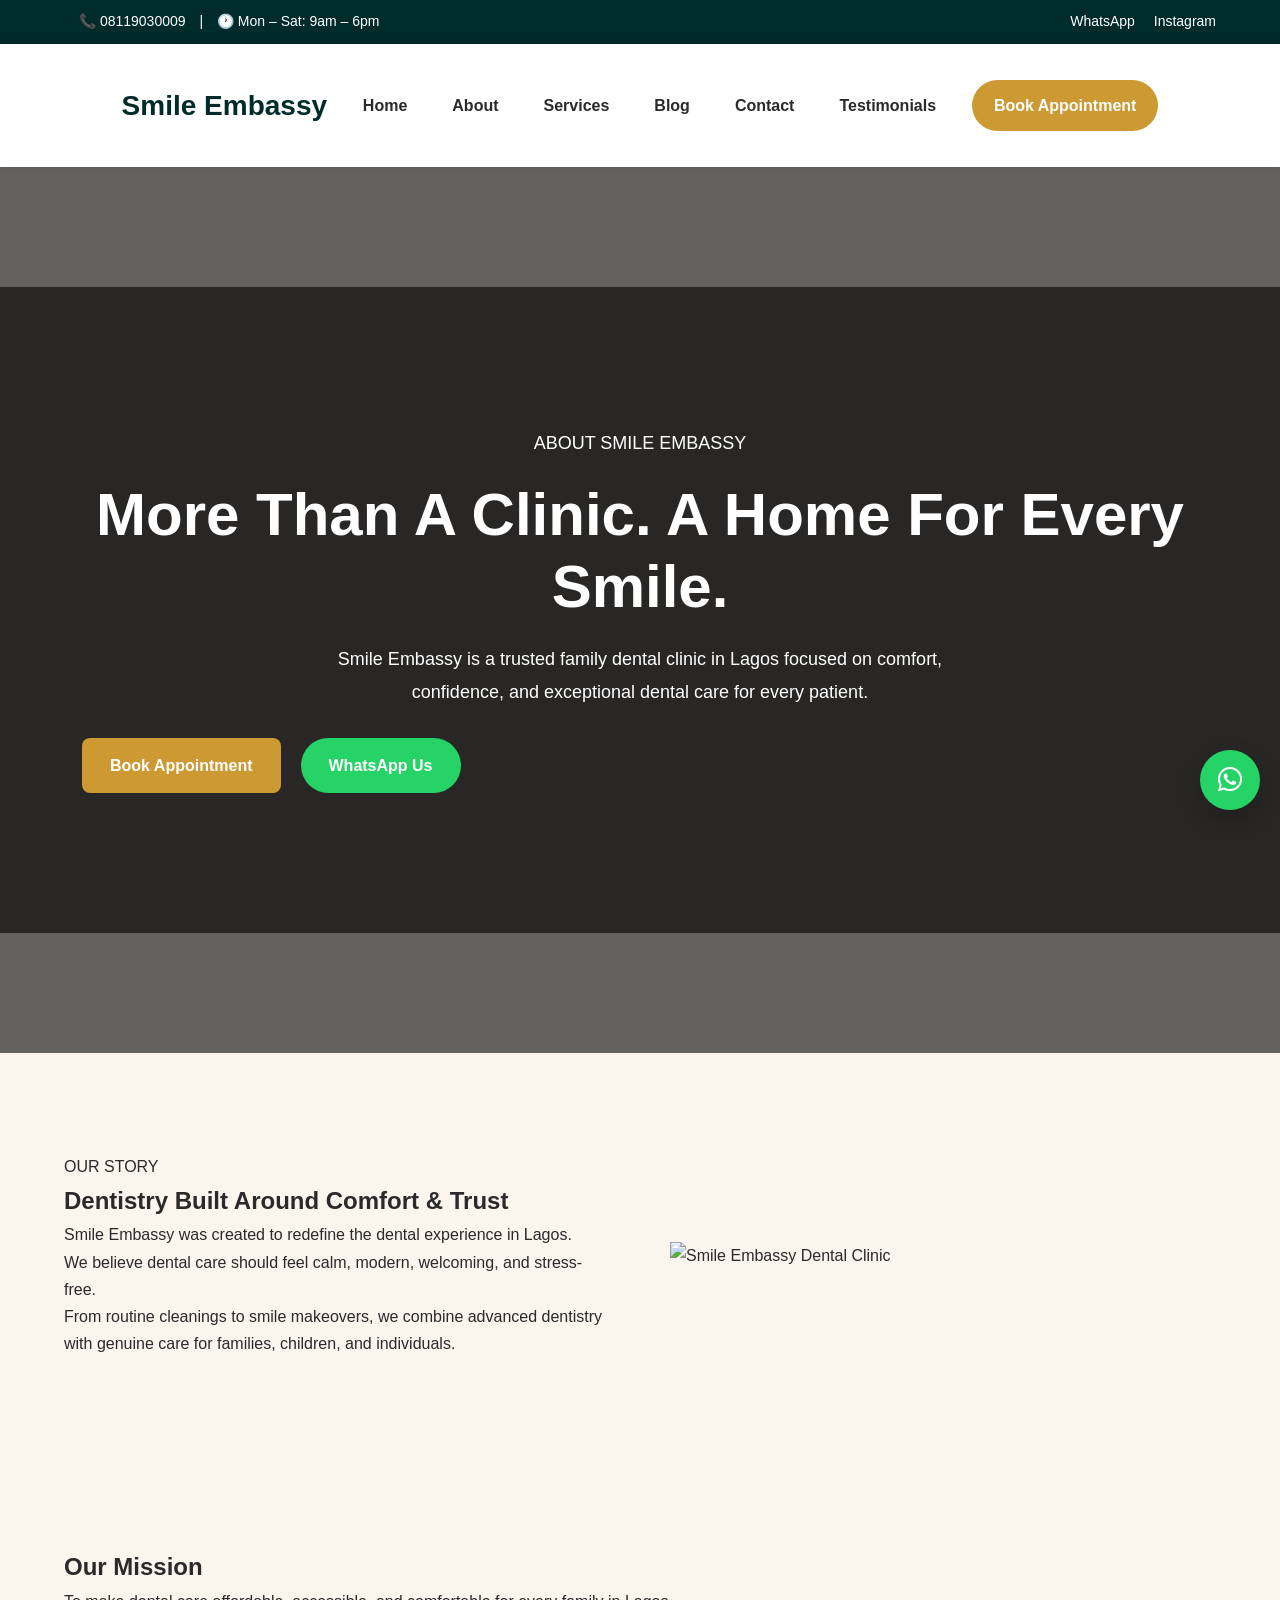
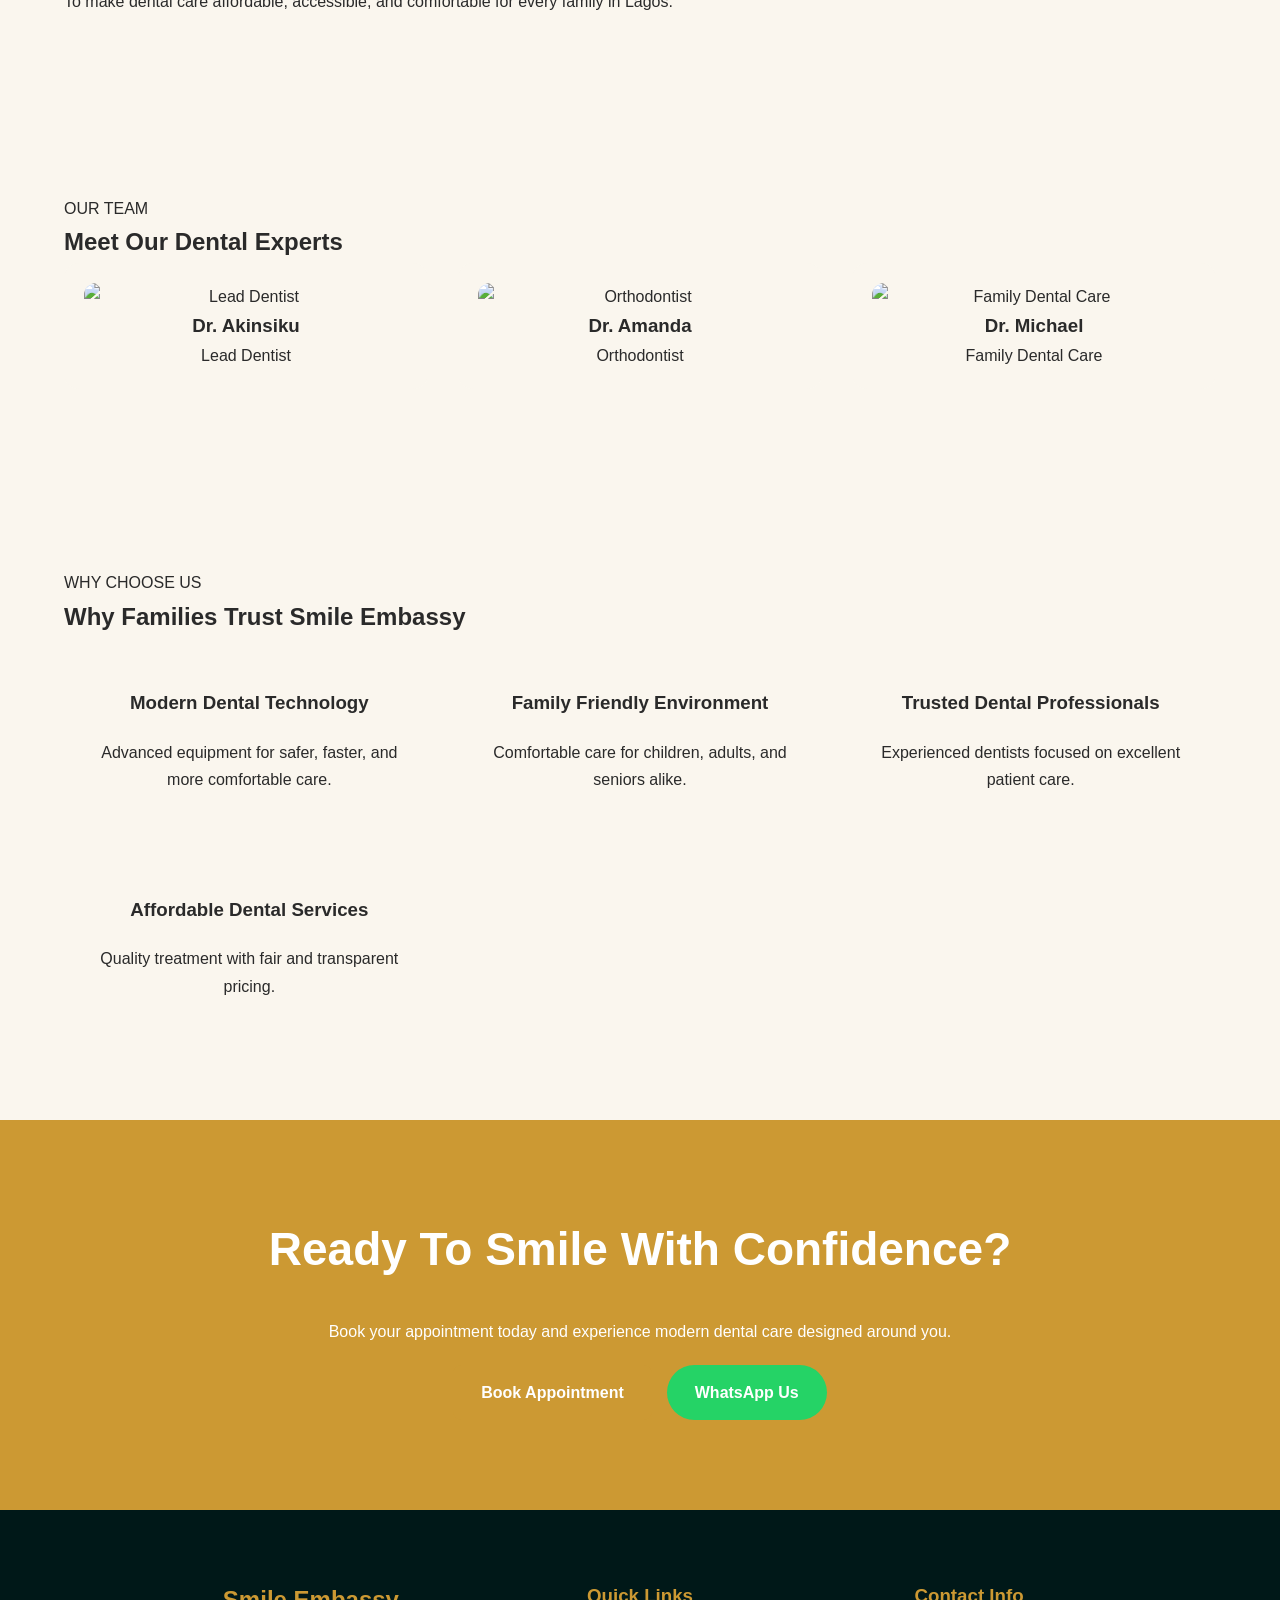
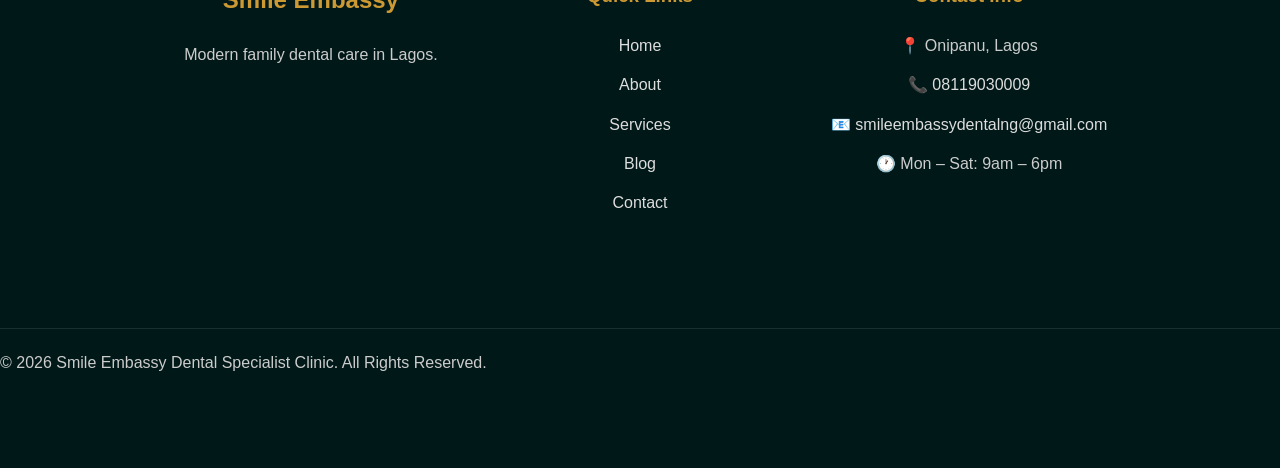
==== commit 16d98b16: "Updated project" ====
--- a/about.html
+++ b/about.html
@@ -2,517 +2,785 @@
 <html lang="en">
 
 <head>
+
+    <meta charset="UTF-8">
+
+    <meta name="viewport"
+    content="width=device-width, initial-scale=1.0">
+
+    <title>About Us | Smile Embassy</title>
+
+    <!-- CSS -->
+    <link rel="stylesheet" href="style.css">
+
+    <!-- FONT AWESOME -->
     <link rel="stylesheet"
-href="https://cdnjs.cloudflare.com/ajax/libs/font-awesome/6.5.1/css/all.min.css">
-
-    <meta charset="UTF-8">
-
-    <meta name="viewport" content="width=device-width, initial-scale=1.0">
-
-    <title>About Us - Smile Embassy</title>
-
-    <link rel="stylesheet" href="css/style.css">
+    href="https://cdnjs.cloudflare.com/ajax/libs/font-awesome/6.5.1/css/all.min.css">
+
+    <!-- FAVICON -->
+    <link rel="icon"
+    type="image/jpeg"
+    href="Images/favicon.jpg">
+
+    <!-- =========================
+    GOOGLE TAG MANAGER
+    ========================= -->
+
+    <script>
+    (function(w,d,s,l,i){
+
+        w[l]=w[l]||[];
+
+        w[l].push({
+            'gtm.start': new Date().getTime(),
+            event:'gtm.js'
+        });
+
+        var f=d.getElementsByTagName(s)[0],
+        j=d.createElement(s),
+        dl=l!='dataLayer'?'&l='+l:'';
+
+        j.async=true;
+
+        j.src=
+        'https://www.googletagmanager.com/gtm.js?id='+i+dl;
+
+        f.parentNode.insertBefore(j,f);
+
+    })(window,document,'script','dataLayer','GTM-XXXXXXX');
+    </script>
+
+    <!-- =========================
+    GOOGLE ANALYTICS 4
+    ========================= -->
+
+    <script async
+    src="https://www.googletagmanager.com/gtag/js?id=G-XXXXXXXXXX">
+    </script>
+
+    <script>
+
+    window.dataLayer = window.dataLayer || [];
+
+    function gtag(){
+
+        dataLayer.push(arguments);
+
+    }
+
+    gtag('js', new Date());
+
+    gtag('config', 'G-XXXXXXXXXX');
+
+    </script>
 
 </head>
 
 <body>
-    <!-- FLOATING WHATSAPP BUTTON -->
-
-<a href="https://wa.me/2348119030009?text=Hello%20Smile%20Embassy!%20👋%20I'd%20like%20to%20ask%20about%20your%20services%20or%20book%20an%20appointment."
-
-class="whatsapp-float"
-
+
+<!-- =========================
+GOOGLE TAG MANAGER NOSCRIPT
+========================= -->
+
+<noscript>
+
+    <iframe
+    src="https://www.googletagmanager.com/ns.html?id=GTM-XXXXXXX"
+    height="0"
+    width="0"
+    style="display:none;visibility:hidden">
+    </iframe>
+
+</noscript>
+
+<!-- =========================
+WHATSAPP FLOAT
+========================= -->
+
+<a href="https://wa.me/2348119030009"
+class="whatsapp-float whatsapp-click"
 target="_blank">
 
-    💬
+    <i class="fab fa-whatsapp"></i>
 
 </a>
 
-<!-- WHATSAPP POPUP -->
-
-<div class="whatsapp-popup" id="whatsappPopup">
-
-    Need help? Chat with us!
+<!-- =========================
+TOP BAR
+========================= -->
+
+<div class="top-bar">
+
+    <div class="container top-bar-flex">
+
+        <div class="top-contact">
+
+            <a href="tel:+2348119030009"
+            class="phone-click">
+
+                📞 08119030009
+
+            </a>
+
+            <span>|</span>
+
+            🕐 Mon – Sat: 9am – 6pm
+
+        </div>
+
+        <div class="top-socials">
+
+            <a href="https://wa.me/2348119030009"
+            target="_blank"
+            class="whatsapp-click">
+
+                WhatsApp
+
+            </a>
+
+            <a href="https://instagram.com/smile_embassy"
+            target="_blank">
+
+                Instagram
+
+            </a>
+
+        </div>
+
+    </div>
 
 </div>
 
-    <!-- NAVBAR -->
-
-    <header>
-
-        <nav>
-
-            <div class="logo">
-                <h1>Smile Embassy</h1>
-            </div>
-
-            <ul>
-
-                <li><a href="index.html">Home</a></li>
-
-                <li><a href="about.html">About</a></li>
-
-                <li><a href="services.html">Services</a></li>
-
-                <li><a href="book.html">Book</a></li>
-
-                <li><a href="testimonials.html">Testimonials</a></li>
-
-                <li><a href="blog.html">Blog</a></li>
-
-                <li><a href="contact.html">Contact</a></li>
-
-            </ul>
+<!-- =========================
+HEADER
+========================= -->
+
+<header class="main-header">
+
+    <div class="container header-flex">
+
+        <!-- LOGO -->
+
+        <a href="index.html"
+        class="logo">
+
+            Smile Embassy
+
+        </a>
+
+        <!-- NAVIGATION -->
+
+        <nav class="nav-links"
+        id="navLinks">
+
+            <a href="index.html">Home</a>
+
+            <a href="about.html"
+            class="active">
+
+                About
+
+            </a>
+
+            <a href="services.html">Services</a>
+
+            <a href="blog.html">Blog</a>
+
+            <a href="contact.html">Contact</a>
+
+            <a href="testimonials.html">Testimonials</a>
 
         </nav>
 
-    </header>
-
-
-    <!-- ABOUT HERO SECTION -->
-
-    <section class="about-hero">
-
-        <div class="about-hero-text">
+        <!-- BUTTON -->
+
+        <a href="appointment.html"
+        class="header-btn">
+
+            Book Appointment
+
+        </a>
+
+        <!-- MOBILE MENU -->
+
+        <div class="menu-toggle"
+        onclick="openMenu()">
+
+            ☰
+
+        </div>
+
+    </div>
+
+</header>
+
+<!-- =========================
+MOBILE MENU
+========================= -->
+
+<div class="mobile-menu"
+id="mobileMenu">
+
+    <div class="mobile-menu-top">
+
+        <h2>Smile Embassy</h2>
+
+        <span onclick="closeMenu()">
+            ✕
+        </span>
+
+    </div>
+
+    <a href="index.html">Home</a>
+
+    <a href="about.html">About</a>
+
+    <a href="services.html">Services</a>
+
+    <a href="blog.html">Blog</a>
+
+    <a href="contact.html">Contact</a>
+
+    <a href="appointment.html"
+    class="mobile-book-btn">
+
+        Book Appointment
+
+    </a>
+
+</div>
+
+<!-- =========================
+ABOUT HERO
+========================= -->
+
+<section class="about-hero">
+
+    <div class="hero-overlay">
+
+        <div class="container hero-content">
+
+            <p class="hero-tag">
+                ABOUT SMILE EMBASSY
+            </p>
 
             <h1>
                 More Than A Clinic.
                 A Home For Every Smile.
             </h1>
 
-            <p>
-                Smile Embassy is a family-first dental clinic in Lagos,
-                built on trust, comfort, and excellent care.
-            </p>
-
-        </div>
-
-    </section>
-
-
-    <!-- OUR STORY SECTION -->
-
-    <section class="our-story">
-
-        <div class="story-image">
-
-            <img src="Images/favico.jpg" alt="Smile Embassy Team">
-
-        </div>
-
-
-        <div class="story-text">
-
-            <h2>Our Story</h2>
-
-            <p>
-                Smile Embassy was created to provide a warm,
-                welcoming, and family-friendly dental experience
-                for every patient in Lagos.
-            </p>
-
-            <p>
-                We believe dental care should never feel cold
-                or frightening. Our mission is to combine
-                modern dental expertise with kindness,
-                comfort, and genuine care.
-            </p>
-
-            <p>
-                From children to adults, we are committed
-                to helping every patient smile with confidence.
-            </p>
-
-        </div>
-
-    </section>
-
-
-    <!-- MISSION SECTION -->
-
-    <section class="mission">
-
-        <h2>Our Mission</h2>
-
-        <p>
-            To make high-quality dental care affordable,
-            friendly, and accessible to every family in Lagos.
+            <p class="hero-description">
+
+                Smile Embassy is a trusted family dental clinic
+                in Lagos focused on comfort, confidence,
+                and exceptional dental care for every patient.
+
+            </p>
+
+            <div class="hero-buttons">
+
+                <a href="appointment.html"
+                class="btn-primary">
+
+                    Book Appointment
+
+                </a>
+
+                <a href="https://wa.me/2348119030009"
+                class="btn-whatsapp whatsapp-click"
+                target="_blank">
+
+                    WhatsApp Us
+
+                </a>
+
+            </div>
+
+        </div>
+
+    </div>
+
+</section>
+
+<!-- =========================
+OUR STORY
+========================= -->
+
+<section class="about-story">
+
+    <div class="container about-grid">
+
+        <div class="about-text">
+
+            <p class="section-tag">
+                OUR STORY
+            </p>
+
+            <h2>
+                Dentistry Built Around Comfort & Trust
+            </h2>
+
+            <p>
+
+                Smile Embassy was created to redefine
+                the dental experience in Lagos.
+
+            </p>
+
+            <p>
+
+                We believe dental care should feel calm,
+                modern, welcoming, and stress-free.
+
+            </p>
+
+            <p>
+
+                From routine cleanings to smile makeovers,
+                we combine advanced dentistry with genuine care
+                for families, children, and individuals.
+
+            </p>
+
+        </div>
+
+        <div class="about-image">
+
+            <img src="Images/family-dentist.jpg"
+            alt="Smile Embassy Dental Clinic">
+
+        </div>
+
+    </div>
+
+</section>
+
+<!-- =========================
+MISSION SECTION
+========================= -->
+
+<section class="mission-section">
+
+    <div class="container">
+
+        <div class="mission-card">
+
+            <h2>
+                Our Mission
+            </h2>
+
+            <p>
+
+                To make dental care affordable,
+                accessible, and comfortable
+                for every family in Lagos.
+
+            </p>
+
+        </div>
+
+    </div>
+
+</section>
+
+<!-- =========================
+TEAM SECTION
+========================= -->
+
+<section class="team-section">
+
+    <div class="container">
+
+        <p class="section-tag">
+            OUR TEAM
         </p>
 
-    </section>
-
-
-    <!-- TEAM SECTION -->
-
-    <section class="team">
-
-        <h2>Meet Our Team</h2>
-
-        <div class="team-container">
-
-
-            <!-- TEAM CARD 1 -->
+        <h2>
+            Meet Our Dental Experts
+        </h2>
+
+        <div class="team-grid">
 
             <div class="team-card">
 
-                <img src="Images/favico.jpg" alt="Lead Dentist">
-
-                <h3>Dr. Akinsiku Omokorede Oluwatosin </h3>
-
-                <p>Lead Dentist</p>
+                <img src="Images/family-dentist.jpg"
+                alt="Lead Dentist">
+
+                <h3>
+                    Dr. Akinsiku
+                </h3>
+
+                <p>
+                    Lead Dentist
+                </p>
 
             </div>
 
-
-            <!-- TEAM CARD 2 -->
-
             <div class="team-card">
 
-                <img src="Images/favico.jpg" alt="Dental Assistant">
-
-                <h3>Dr. Amanda</h3>
-
-                <p>Orthodontic Specialist</p>
+                <img src="Images/family-dentist.jpg"
+                alt="Orthodontist">
+
+                <h3>
+                    Dr. Amanda
+                </h3>
+
+                <p>
+                    Orthodontist
+                </p>
 
             </div>
 
-
-            <!-- TEAM CARD 3 -->
-
             <div class="team-card">
 
-                <img src="Images/favico.jpg" alt="Dental Specialist">
-
-                <h3>Dr. Michael</h3>
-
-                <p>Family Dental Care</p>
+                <img src="Images/family-dentist.jpg"
+                alt="Family Dental Care">
+
+                <h3>
+                    Dr. Michael
+                </h3>
+
+                <p>
+                    Family Dental Care
+                </p>
 
             </div>
 
         </div>
 
-    </section>
-
-
-    <!-- WHY CHOOSE US SECTION -->
-
-    <section class="why-us">
-
-        <h2>Why Choose Smile Embassy?</h2>
-
-        <div class="why-container">
+    </div>
+
+</section>
+
+<!-- =========================
+WHY CHOOSE US
+========================= -->
+
+<section class="why-section">
+
+    <div class="container">
+
+        <p class="section-tag">
+            WHY CHOOSE US
+        </p>
+
+        <h2>
+            Why Families Trust Smile Embassy
+        </h2>
+
+        <div class="why-grid">
 
             <div class="why-card">
 
-                <h3>Experienced Dentists</h3>
+                <h3>
+                    Modern Dental Technology
+                </h3>
 
                 <p>
-                    Our team uses modern dental techniques
-                    and equipment to provide expert care.
+
+                    Advanced equipment for safer,
+                    faster, and more comfortable care.
+
                 </p>
 
             </div>
 
-
             <div class="why-card">
 
-                <h3>Family Friendly</h3>
+                <h3>
+                    Family Friendly Environment
+                </h3>
 
                 <p>
-                    We create a comfortable environment
-                    for children, adults, and families.
+
+                    Comfortable care for children,
+                    adults, and seniors alike.
+
                 </p>
 
             </div>
 
-
             <div class="why-card">
 
-                <h3>Affordable Care</h3>
+                <h3>
+                    Trusted Dental Professionals
+                </h3>
 
                 <p>
-                    Transparent pricing with quality
-                    dental treatment you can trust.
+
+                    Experienced dentists focused on
+                    excellent patient care.
+
                 </p>
 
             </div>
 
-        </div>
-
-    </section>
-
-
-    <!-- CALL TO ACTION SECTION -->
-
-    <section class="about-cta">
+            <div class="why-card">
+
+                <h3>
+                    Affordable Dental Services
+                </h3>
+
+                <p>
+
+                    Quality treatment with fair
+                    and transparent pricing.
+
+                </p>
+
+            </div>
+
+        </div>
+
+    </div>
+
+</section>
+
+<!-- =========================
+BOTTOM CTA
+========================= -->
+
+<section class="bottom-cta">
+
+    <div class="container">
 
         <h2>
             Ready To Smile With Confidence?
         </h2>
 
         <p>
-            Book your appointment today with Smile Embassy.
+
+            Book your appointment today
+            and experience modern dental care
+            designed around you.
+
         </p>
 
-        <a href="book.html" class="btn">
-            Book Appointment
-        </a>
-
-    </section>
-
-
-    <!-- FOOTER -->
-
-    <footer>
-
-        <h3>Smile Embassy</h3>
+        <div class="cta-buttons">
+
+            <a href="appointment.html"
+            class="btn-primary">
+
+                Book Appointment
+
+            </a>
+
+            <a href="https://wa.me/2348119030009"
+            class="btn-whatsapp whatsapp-click"
+            target="_blank">
+
+                WhatsApp Us
+
+            </a>
+
+        </div>
+
+    </div>
+
+</section>
+
+<!-- =========================
+FOOTER
+========================= -->
+
+<footer class="footer">
+
+    <div class="container footer-grid">
+
+        <div>
+
+            <h2 class="footer-logo">
+                Smile Embassy
+            </h2>
+
+            <p>
+                Modern family dental care in Lagos.
+            </p>
+
+        </div>
+
+        <div>
+
+            <h3>
+                Quick Links
+            </h3>
+
+            <ul>
+
+                <li><a href="index.html">Home</a></li>
+
+                <li><a href="about.html">About</a></li>
+
+                <li><a href="services.html">Services</a></li>
+
+                <li><a href="blog.html">Blog</a></li>
+
+                <li><a href="contact.html">Contact</a></li>
+
+            </ul>
+
+        </div>
+
+        <div>
+
+            <h3>
+                Contact Info
+            </h3>
+
+            <p>
+                📍 Onipanu, Lagos
+            </p>
+
+            <p>
+
+                📞
+
+                <a href="tel:+2348119030009"
+                class="phone-click">
+
+                    08119030009
+
+                </a>
+
+            </p>
+
+            <p>
+
+                📧
+
+                <a href="mailto:smileembassydentalng@gmail.com">
+
+                    smileembassydentalng@gmail.com
+
+                </a>
+
+            </p>
+
+            <p>
+                🕐 Mon – Sat: 9am – 6pm
+            </p>
+
+        </div>
+
+    </div>
+
+    <div class="footer-bottom">
 
         <p>
-            190/192 Ikorodu Road,
-            Onipanu, Lagos
+
+            © 2026 Smile Embassy Dental Specialist Clinic.
+            All Rights Reserved.
+
         </p>
 
-        <p>
-            Phone: 08119030009
-        </p>
-
-        <p>
-            Email: smileembassydentalng@gmail.com
-        </p>
-
-    </footer>
+    </div>
+
+</footer>
+
+<!-- MOBILE CTA BAR -->
+
+<div class="mobile-cta-bar">
+
+    <a href="tel:+2348119030009"
+    class="call-btn">
+
+        📞 Call
+
+    </a>
+
+    <a href="https://wa.me/2348119030009"
+    class="whatsapp-btn"
+    target="_blank">
+
+        💬 WhatsApp
+
+    </a>
+
+</div>
+
+<!-- MOBILE MENU SCRIPT -->
+
+<script>
+
+function openMenu() {
+
+    document.getElementById("mobileMenu").style.right = "0";
+
+}
+
+function closeMenu() {
+
+    document.getElementById("mobileMenu").style.right = "-100%";
+
+}
+
+</script>
+
+
+<!-- =========================
+NAVBAR SCRIPT
+========================= -->
+
+<script>
+
+function openMenu() {
+
+    document.getElementById("mobileMenu").style.right = "0";
+
+}
+
+function closeMenu() {
+
+    document.getElementById("mobileMenu").style.right = "-100%";
+
+}
+
+</script>
+
+<!-- =========================
+CONVERSION TRACKING
+========================= -->
+
+<script>
+
+/* PHONE CLICK */
+
+document.querySelectorAll('.phone-click')
+.forEach(function(button){
+
+    button.addEventListener('click', function(){
+
+        gtag('event', 'phone_click', {
+
+            event_category: 'Contact',
+            event_label: 'Phone Call'
+
+        });
+
+    });
+
+});
+
+/* WHATSAPP CLICK */
+
+document.querySelectorAll('.whatsapp-click')
+.forEach(function(button){
+
+    button.addEventListener('click', function(){
+
+        gtag('event', 'whatsapp_click', {
+
+            event_category: 'Contact',
+            event_label: 'WhatsApp Click'
+
+        });
+
+    });
+
+});
+
+</script>
 
 </body>
-<!DOCTYPE html>
-<html lang="en">
-
-<head>
-    <meta charset="UTF-8">
-    <title>About Us | Smile Embassy</title>
-    <link rel="stylesheet" href="style.css">
-</head>
-
-<body>
-
-<!-- SECTION 1 HERO -->
-<section class="about-hero">
-
-    <div class="overlay">
-
-        <div class="container">
-
-            <h1>More than a clinic. A second home.</h1>
-
-            <p>We care for families with warmth, honesty, and modern dentistry.</p>
-
-        </div>
-
-    </div>
-
-</section>
-
-<!-- SECTION 2 OUR STORY -->
-<section class="our-story">
-
-    <div class="container story-grid">
-
-        <img src="clinic.jpg" alt="Clinic">
-
-        <div>
-
-            <h2>Our Story</h2>
-
-            <p>
-                We all know the feeling of a cold, stressful dental visit...
-                Smile Embassy was created to change that experience.
-            </p>
-
-            <p>
-                A place where families feel safe, heard, and cared for.
-            </p>
-
-        </div>
-
-    </div>
-
-</section>
-
-<!-- SECTION 3 MISSION -->
-<section class="mission">
-
-    <div class="container">
-
-        <h2>
-            “Great dental care should be a right, not a luxury.”
-        </h2>
-
-    </div>
-
-</section>
-
-<!-- SECTION 4 VALUES -->
-<section class="values">
-
-    <div class="container">
-
-        <h2>Our Values</h2>
-
-        <div class="grid-4">
-
-            <div>Care</div>
-            <div>Trust</div>
-            <div>Community</div>
-            <div>Excellence</div>
-
-        </div>
-
-    </div>
-
-</section>
-
-<!-- SECTION 5 TEAM -->
-<section class="team">
-
-    <div class="container">
-
-        <h2>Meet the Team</h2>
-
-        <div class="team-grid">
-
-            <div class="team-card">
-                <img src="doctor.jpg">
-                <h3>Dr. John Doe</h3>
-                <p>Lead Dentist</p>
-                <small>Gentle care specialist</small>
-            </div>
-
-        </div>
-
-    </div>
-
-</section>
-
-<!-- SECTION 6 GALLERY -->
-<section class="gallery">
-
-    <div class="container">
-
-        <h2>Tour the Clinic</h2>
-
-        <div class="gallery-grid">
-
-            <img src="g1.jpg">
-            <img src="g2.jpg">
-            <img src="g3.jpg">
-            <img src="g4.jpg">
-            <img src="g5.jpg">
-            <img src="g6.jpg">
-
-        </div>
-
-    </div>
-
-</section>
-
-<!-- SECTION 7 CTA -->
-<section class="cta">
-
-    <div class="container">
-
-        <h2>Ready to experience better dental care?</h2>
-
-        <a href="appointment.html" class="btn-primary">
-            Book Appointment
-        </a>
-
-    </div>
-
-</section>
-<!-- FOOTER -->
-<footer class="footer">
-
-    <div class="container footer-grid">
-
-        <!-- COLUMN 1 -->
-        <div>
-
-            <h2 class="footer-logo">Smile Embassy</h2>
-
-            <p>
-                Modern family dental care in Lagos —
-                warm, trusted, and affordable.
-            </p>
-
-            <a href="#">Instagram</a>
-
-        </div>
-
-        <!-- COLUMN 2 -->
-        <div>
-
-            <h3>Quick Links</h3>
-
-            <ul>
-                <li><a href="index.html">Home</a></li>
-                <li><a href="about.html">About</a></li>
-                <li><a href="services.html">Services</a></li>
-                <li><a href="appointment.html">Book</a></li>
-                <li><a href="blog.html">Blog</a></li>
-                <li><a href="contact.html">Contact</a></li>
-            </ul>
-
-        </div>
-
-        <!-- COLUMN 3 -->
-        <div>
-
-            <h3>Our Services</h3>
-
-            <ul>
-                <li>Family Dental Care</li>
-                <li>Scaling & Polishing</li>
-                <li>Teeth Whitening</li>
-                <li>Braces</li>
-                <li>Veneers</li>
-                <li>Dental Implants</li>
-                <li>Gum Treatment</li>
-                <li>Tooth Extraction</li>
-                <li>Dentures & Bridges</li>
-            </ul>
-
-        </div>
-
-        <!-- COLUMN 4 -->
-        <div>
-
-            <h3>Contact Info</h3>
-
-            <p>📍 Onipanu, Lagos</p>
-            <p>📞 08119030009</p>
-            <p>📧 smileembassydentalng@gmail.com</p>
-            <p>🕐 Mon–Sat: 9am–6pm</p>
-
-        </div>
-
-    </div>
-
-    <!-- BOTTOM -->
-    <div class="footer-bottom">
-
-        <p>
-            © 2026 Smile Embassy Dental Specialist Clinic.
-            All rights reserved.
-        </p>
-
-        <div class="footer-links">
-            <a href="#">Privacy Policy</a>
-            <a href="#">Terms</a>
-        </div>
-
-    </div>
-
-</footer>
-
-</body>
 
 </html>
--- a/style.css
+++ b/style.css
@@ -1,2391 +1,1335 @@
+/* =========================
+   RESET & GLOBAL STYLES
+========================= */
+
 *{
-    margin: 0;
-    padding: 0;
-    box-sizing: border-box;
-}
+    margin:0;
+    padding:0;
+    box-sizing:border-box;
+}
+
+:root{
+    --primary:#CC9933;
+    --secondary:#002B2B;
+    --background:#FAF6EE;
+    --text:#2A2A2A;
+    --white:#ffffff;
+}
+
 body{
-    font-family: 'Arial', sans-serif;
-}
-nav{
-    background-color: #002B2B;
-    display: flex;
-    justify-content: space-between;
-    align-items: center;
-    padding: 20px 60px;
-}
-
-.logo h1{
-    color: white;
-}
-nav ul{
-    display: flex;
-    list-style: none;
-    gap: 30px;
-}
-nav ul li a, nav div li a{
-    text-decoration: none;
-    color: white;
-    font-size: 18px;
-}
-nav div{
-    display: inline-flex;
-    gap: 5px;
-}
-nav div li a:hover{
-    color: #CC9933;
-}
+    font-family:'Poppins', sans-serif;
+    background:var(--background);
+    color:var(--text);
+    line-height:1.7;
+}
+
+.container{
+    width:90%;
+    max-width:1200px;
+    margin:auto;
+}
+
+section{
+    padding:100px 0;
+}
+
+img{
+    width:100%;
+    display:block;
+}
+
+/* =========================
+   BUTTONS
+========================= */
+
+.btn{
+    display:inline-block;
+    padding:14px 28px;
+    border-radius:8px;
+    text-decoration:none;
+    transition:0.3s ease;
+    font-weight:600;
+}
+
+.btn-primary{
+    background:var(--primary);
+    color:white;
+}
+
+.btn-primary:hover{
+    background:#b8862b;
+}
+
+.btn-secondary{
+    border:2px solid white;
+    color:white;
+}
+
+.btn-secondary:hover{
+    background:white;
+    color:var(--secondary);
+}
+
+/* =========================
+   TOP BAR
+========================= */
+
+.top-bar{
+    background:var(--secondary);
+    color:white;
+    padding:10px 0;
+    font-size:14px;
+}
+
+.top-bar-flex{
+    display:flex;
+    justify-content:space-between;
+    align-items:center;
+}
+
+.top-bar a{
+    color:white;
+    text-decoration:none;
+    margin-left:15px;
+}
+
+/* =========================
+   HEADER
+========================= */
+
+.main-header{
+    background:white;
+    padding:20px 0;
+    position:sticky;
+    top:0;
+    z-index:1000;
+}
+
+.header-flex{
+    display:flex;
+    justify-content:space-between;
+    align-items:center;
+}
+
+.logo{
+    font-size:24px;
+    font-weight:700;
+    color:var(--secondary);
+}
+
+.nav{
+    display:flex;
+    gap:25px;
+}
+
+.nav a{
+    text-decoration:none;
+    color:var(--text);
+    font-weight:500;
+}
+
+.nav a:hover{
+    color:var(--primary);
+}
+
+/* =========================
+   HERO SECTION
+========================= */
+
 .hero{
-    background-image: url("../Images/Home.jpeg");
+    min-height:90vh;
+    background:
+    linear-gradient(rgba(0,0,0,0.5),
+    rgba(0,0,0,0.5)),
+    url("../Images/Home.jpeg");
+
+    background-size:cover;
+    background-position:center;
+
+    display:flex;
+    align-items:center;
+
+    color:white;
+}
+
+.hero-grid{
+    display:grid;
+    grid-template-columns:1fr 1fr;
+    gap:40px;
+    align-items:center;
+}
+
+.hero h1{
+    font-size:60px;
+    line-height:1.2;
+    margin-bottom:20px;
+}
+
+.hero p{
+    font-size:18px;
+    margin-bottom:30px;
+}
+
+.hero-buttons{
+    display:flex;
+    gap:20px;
+    flex-wrap:wrap;
+}
+
+/* =========================
+   TRUST SECTION
+========================= */
+
+.trust-strip{
+    background:white;
+    padding:50px 0;
+}
+
+.trust-grid{
+    display:grid;
+    grid-template-columns:repeat(4,1fr);
+    gap:20px;
+    text-align:center;
+}
+
+.trust-box{
+    padding:20px;
+}
+
+.trust-box h3{
+    color:var(--secondary);
+    margin-bottom:10px;
+}
+
+/* =========================
+   ABOUT SECTION
+========================= */
+
+.about{
+    background:var(--background);
+}
+
+.about-grid{
+    display:grid;
+    grid-template-columns:1fr 1fr;
+    gap:60px;
+    align-items:center;
+}
+
+.about-img{
+    border-radius:20px;
+}
+
+.about h2{
+    font-size:42px;
+    color:var(--secondary);
+    margin-bottom:20px;
+}
+
+.about p{
+    margin-bottom:20px;
+}
+
+/* =========================
+   SERVICES SECTION
+========================= */
+
+.services{
+    background:white;
+}
+
+.section-title{
+    text-align:center;
+    margin-bottom:60px;
+}
+
+.section-title h2{
+    font-size:46px;
+    color:var(--secondary);
+    margin-bottom:15px;
+}
+
+.services-grid{
+    display:grid;
+    grid-template-columns:repeat(3,1fr);
+    gap:30px;
+}
+
+.service-card{
+    background:var(--background);
+    padding:30px;
+    border-radius:20px;
+    transition:0.3s ease;
+    text-align:center;
+}
+
+.service-card:hover{
+    transform:translateY(-8px);
+}
+
+.service-card img{
+    border-radius:15px;
+    margin-bottom:20px;
+}
+
+.service-card h3{
+    margin-bottom:15px;
+    color:var(--secondary);
+}
+
+/* =========================
+   WHY CHOOSE US
+========================= */
+
+.why-us{
+    background:var(--secondary);
+    color:white;
+}
+
+.why-grid{
+    display:grid;
+    grid-template-columns:repeat(4,1fr);
+    gap:25px;
+    text-align:center;
+}
+
+.why-card{
+    padding:30px 20px;
+}
+
+.why-card h3{
+    margin:20px 0;
+}
+
+/* =========================
+   TESTIMONIALS
+========================= */
+
+.testimonials{
+    background:var(--background);
+}
+
+.testimonials-grid{
+    display:grid;
+    grid-template-columns:repeat(3,1fr);
+    gap:30px;
+}
+
+.testimonial-card{
+    background:white;
+    padding:30px;
+    border-radius:20px;
+}
+
+.testimonial-card img{
+    width:80px;
+    height:80px;
+    border-radius:50%;
+    object-fit:cover;
+    margin-bottom:20px;
+}
+
+.stars{
+    color:gold;
+    margin-bottom:15px;
+}
+
+/* =========================
+   CTA SECTION
+========================= */
+
+.cta{
+    background:var(--secondary);
+    color:white;
+    text-align:center;
+}
+
+.cta h2{
+    font-size:48px;
+    margin-bottom:20px;
+}
+
+.cta p{
+    margin-bottom:30px;
+}
+
+/* =========================
+   FOOTER
+========================= */
+
+.footer{
+    background:#001818;
+    color:white;
+    padding-top:80px;
+}
+
+.footer-grid{
+    display:grid;
+    grid-template-columns:repeat(4,1fr);
+    gap:40px;
+    padding-bottom:50px;
+}
+
+.footer h3{
+    color:var(--primary);
+    margin-bottom:20px;
+}
+
+.footer ul{
+    list-style:none;
+}
+
+.footer a{
+    color:white;
+    text-decoration:none;
+}
+
+.footer li{
+    margin-bottom:12px;
+}
+
+.footer-bottom{
+    border-top:1px solid rgba(255,255,255,0.2);
+    padding:20px 0;
+    text-align:center;
+}
+
+/* =========================
+   AUTH SECTION
+========================= */
+
+.auth-container{
+    display:flex;
+    min-height:100vh;
+}
+
+.auth-left{
+    flex:1;
+    background:
+    linear-gradient(rgba(0,43,43,0.8),
+    rgba(0,43,43,0.8)),
+    url("../Images/dentist.jpg");
+
+    background-size:cover;
+    background-position:center;
+
+    display:flex;
+    justify-content:center;
+    align-items:center;
+
+    color:white;
+    padding:40px;
+}
+
+.auth-right{
+    flex:1;
+    background:white;
+
+    display:flex;
+    justify-content:center;
+    align-items:center;
+
+    padding:40px;
+}
+
+.auth-form{
+    width:100%;
+    max-width:450px;
+}
+
+.auth-form h2{
+    color:var(--secondary);
+    margin-bottom:15px;
+}
+
+.input-group{
+    margin-bottom:20px;
+}
+
+.input-group label{
+    display:block;
+    margin-bottom:8px;
+}
+
+.input-group input{
+    width:100%;
+    padding:15px;
+    border:1px solid #ddd;
+    border-radius:10px;
+}
+
+.auth-btn{
+    width:100%;
+    background:var(--primary);
+    color:white;
+    border:none;
+    padding:16px;
+    border-radius:10px;
+    cursor:pointer;
+    font-size:16px;
+}
+
+/* =========================
+   MOBILE RESPONSIVE
+========================= */
+
+@media(max-width:992px){
+
+    .hero-grid,
+    .about-grid,
+    .footer-grid,
+    .trust-grid,
+    .why-grid,
+    .services-grid,
+    .testimonials-grid{
+        grid-template-columns:1fr 1fr;
+    }
+}
+
+@media(max-width:768px){
+
+    section{
+        padding:70px 0;
+    }
+
+    .nav{
+        display:none;
+    }
+
+    .hero h1{
+        font-size:42px;
+    }
+
+    .hero-grid,
+    .about-grid,
+    .services-grid,
+    .trust-grid,
+    .why-grid,
+    .testimonials-grid,
+    .footer-grid,
+    .auth-container{
+        grid-template-columns:1fr;
+        flex-direction:column;
+    }
+
+    .hero{
+        text-align:center;
+    }
+
+    .hero-buttons{
+        justify-content:center;
+    }
+
+    .top-bar{
+        display:none;
+    }
+}
+/* =========================
+   SMILE EMBASSY SERVICES PAGE
+========================= */
+
+*{
+    margin:0;
+    padding:0;
+    box-sizing:border-box;
+    font-family:Arial, Helvetica, sans-serif;
+    scroll-behavior:smooth;
+}
+
+body{
+    background:#f8fbff;
+    color:#222;
+    line-height:1.6;
+}
+
+/* =========================
+   NAVBAR
+========================= */
+
+.navbar{
+    width:100%;
+    display:flex;
+    justify-content:space-between;
+    align-items:center;
+    padding:20px 8%;
+    background:white;
+    box-shadow:0 2px 10px rgba(0,0,0,0.05);
+    position:sticky;
+    top:0;
+    z-index:1000;
+}
+
+.logo{
+    font-size:28px;
+    font-weight:bold;
+    color:#0077cc;
+}
+
+.nav-links{
+    display:flex;
+    gap:25px;
+}
+
+.nav-links a{
+    text-decoration:none;
+    color:#222;
+    font-weight:600;
+    transition:0.3s;
+}
+
+.nav-links a:hover{
+    color:#0077cc;
+}
+
+.book-btn{
+    background:#0077cc;
+    color:white;
+    border:none;
+    padding:12px 24px;
+    border-radius:30px;
+    cursor:pointer;
+    font-weight:bold;
+    transition:0.3s;
+}
+
+.book-btn:hover{
+    background:#005fa3;
+    transform:translateY(-2px);
+}
+
+/* =========================
+   HERO SECTION
+========================= */
+
+.services-hero{
+    width:100%;
+    height:90vh;
+    background:url("services-bg.jpg") center/cover no-repeat;
+    position:relative;
+}
+
+.services-overlay{
+    width:100%;
+    height:100%;
+    background:rgba(0,0,0,0.55);
+    display:flex;
+    justify-content:center;
+    align-items:center;
+    text-align:center;
+    padding:20px;
+}
+
+.services-content{
+    max-width:800px;
+    color:white;
+}
+
+.services-content h1{
+    font-size:60px;
+    margin-bottom:20px;
+    line-height:1.2;
+}
+
+.services-content p{
+    font-size:20px;
+    margin-bottom:35px;
+}
+
+.services-btn{
+    text-decoration:none;
+    background:#00aaff;
+    color:white;
+    padding:16px 35px;
+    border-radius:40px;
+    font-weight:bold;
+    transition:0.3s;
+}
+
+.services-btn:hover{
+    background:white;
+    color:#0077cc;
+}
+
+/* =========================
+   SERVICES GRID
+========================= */
+
+.services-grid{
+    padding:100px 8%;
+    display:grid;
+    grid-template-columns:repeat(auto-fit,minmax(280px,1fr));
+    gap:30px;
+}
+
+.service-card{
+    background:white;
+    padding:40px 30px;
+    border-radius:20px;
+    box-shadow:0 10px 30px rgba(0,0,0,0.08);
+    transition:0.4s;
+    text-align:center;
+}
+
+.service-card:hover{
+    transform:translateY(-10px);
+}
+
+.service-card i{
+    font-size:50px;
+    color:#0077cc;
+    margin-bottom:20px;
+}
+
+.service-card h3{
+    font-size:24px;
+    margin-bottom:15px;
+}
+
+.service-card p{
+    color:#666;
+    margin-bottom:25px;
+}
+
+.service-card a{
+    text-decoration:none;
+    background:#0077cc;
+    color:white;
+    padding:12px 24px;
+    border-radius:30px;
+    display:inline-block;
+    transition:0.3s;
+}
+
+.service-card a:hover{
+    background:#005fa3;
+}
+
+/* =========================
+   HELP STRIP
+========================= */
+
+.help-strip{
+    background:#0077cc;
+    color:white;
+    padding:40px 8%;
+}
+
+.help-flex{
+    display:flex;
+    justify-content:space-between;
+    align-items:center;
+    gap:20px;
+    flex-wrap:wrap;
+}
+
+.help-flex p{
+    font-size:20px;
+    max-width:700px;
+}
+
+.btn-whatsapp{
+    text-decoration:none;
+    background:#25D366;
+    color:white;
+    padding:14px 28px;
+    border-radius:40px;
+    font-weight:bold;
+    transition:0.3s;
+}
+
+.btn-whatsapp:hover{
+    transform:scale(1.05);
+}
+
+/* =========================
+   CTA SECTION
+========================= */
+
+.cta{
+    padding:100px 8%;
+    text-align:center;
+    background:white;
+}
+
+.cta h2{
+    font-size:45px;
+    margin-bottom:30px;
+}
+
+.btn-primary{
+    text-decoration:none;
+    background:#0077cc;
+    color:white;
+    padding:16px 35px;
+    border-radius:40px;
+    font-weight:bold;
+    transition:0.3s;
+}
+
+.btn-primary:hover{
+    background:#005fa3;
+}
+
+/* =========================
+   FOOTER
+========================= */
+
+.footer{
+    background:#0b1727;
+    color:white;
+    padding-top:70px;
+}
+
+.footer-grid{
+    display:grid;
+    grid-template-columns:repeat(auto-fit,minmax(250px,1fr));
+    gap:40px;
+    padding:0 8% 50px;
+}
+
+.footer-logo{
+    color:#00aaff;
+    margin-bottom:20px;
+}
+
+.footer h3{
+    margin-bottom:20px;
+}
+
+.footer ul{
+    list-style:none;
+}
+
+.footer ul li{
+    margin-bottom:12px;
+}
+
+.footer a{
+    text-decoration:none;
+    color:#ddd;
+    transition:0.3s;
+}
+
+.auth-left{
+    
+    flex-direction: column;
+    background:
+    linear-gradient(rgba(0,43,43,0.8),
+    rgba(0,43,43,0.8)),
+    url("../Images/dentist.jpg");
+
+    background-size:cover;
+    background-position:center;
+
+  
+
+    color:white;
+   
+}
+.footer a:hover{
+    color:#00aaff;
+}
+
+.footer-bottom{
+    border-top:1px solid rgba(255,255,255,0.1);
+    padding:25px 8%;
+    display:flex;
+    justify-content:space-between;
+    flex-wrap:wrap;
+    gap:15px;
+}
+
+/* =========================
+   MODAL
+========================= */
+
+.auth-modal{
+    display:none;
+    position:fixed;
+    z-index:9999;
+    left:0;
+    top:0;
+    width:100%;
+    height:100%;
+    background:rgba(0,0,0,0.6);
+    justify-content:center;
+    align-items:center;
+}
+
+.auth-modal-box{
+    background:white;
+    width:90%;
+    max-width:450px;
+    padding:40px;
+    border-radius:20px;
+    text-align:center;
+    position:relative;
+    animation:popup 0.3s ease;
+}
+
+@keyframes popup{
+    from{
+        transform:scale(0.7);
+        opacity:0;
+    }
+
+    to{
+        transform:scale(1);
+        opacity:1;
+    }
+}
+
+.close-modal{
+    position:absolute;
+    top:15px;
+    right:20px;
+    font-size:30px;
+    cursor:pointer;
+}
+
+.modal-buttons{
+    margin-top:30px;
+    display:flex;
+    gap:15px;
+    justify-content:center;
+}
+
+.modal-login-btn,
+.modal-signup-btn{
+    text-decoration:none;
+    padding:12px 24px;
+    border-radius:30px;
+    font-weight:bold;
+}
+
+.modal-login-btn{
+    background:#0077cc;
+    color:white;
+}
+
+.modal-signup-btn{
+    background:#25D366;
+    color:white;
+}
+
+/* =========================
+   WHATSAPP FLOAT BUTTON
+========================= */
+
+.whatsapp-float{
+    position:fixed;
+    width:65px;
+    height:65px;
+    background:#25D366;
+    color:white;
+    border-radius:50%;
+    bottom:25px;
+    right:25px;
+    display:flex;
+    justify-content:center;
+    align-items:center;
+    font-size:32px;
+    text-decoration:none;
+    z-index:1000;
+    box-shadow:0 5px 20px rgba(0,0,0,0.2);
+    transition:0.3s;
+}
+
+.whatsapp-float:hover{
+    transform:scale(1.1);
+}
+
+/* =========================
+   RESPONSIVE DESIGN
+========================= */
+
+@media(max-width:992px){
+
+    .services-content h1{
+        font-size:45px;
+    }
+
+    .navbar{
+        flex-direction:column;
+        gap:20px;
+    }
+
+    .nav-links{
+        flex-wrap:wrap;
+        justify-content:center;
+    }
+
+    .help-flex{
+        text-align:center;
+        justify-content:center;
+    }
+
+    .footer-bottom{
+        text-align:center;
+        justify-content:center;
+    }
+}
+
+@media(max-width:768px){
+
+    .services-content h1{
+        font-size:35px;
+    }
+
+    .services-content p{
+        font-size:18px;
+    }
+
+    .cta h2{
+        font-size:32px;
+    }
+
+    .service-card{
+        padding:30px 20px;
+    }
+}
+
+@media(max-width:500px){
+
+    .services-content h1{
+        font-size:28px;
+    }
+
+    .services-btn,
+    .btn-primary,
+    .btn-whatsapp{
+        padding:14px 24px;
+    }
+
+    .logo{
+        font-size:22px;
+    }
+}
+/* =========================================
+   whitening.html CSS
+   ADD THIS TO style.css
+========================================= */
+
+.whitening-hero {
+    background:
+        linear-gradient(rgba(0,0,0,0.65),
+        rgba(0,0,0,0.65)),
+        url("whitening-hero.jpg");
     background-size: cover;
     background-position: center;
+    min-height: 85vh;
     display: flex;
     align-items: center;
-    padding-left: 80px;
-}
-.hero-text{
-    width: 50%;
-}
-.hero-text h1{
+}
+
+.hero-content {
+    color: white;
+    max-width: 700px;
+    padding: 120px 0;
+}
+
+.breadcrumb {
+    margin-bottom: 20px;
+    color: #ddd;
+    font-size: 15px;
+}
+
+.hero-content h1 {
     font-size: 60px;
+    line-height: 1.2;
+    margin-bottom: 25px;
+}
+
+.hero-content p {
+    font-size: 18px;
+    line-height: 1.8;
+}
+
+.hero-buttons {
+    margin-top: 35px;
+    display: flex;
+    gap: 20px;
+    flex-wrap: wrap;
+}
+
+.what-is-it {
+    padding: 100px 8%;
+    background: #ffffff;
+    text-align: center;
+}
+
+.small-container {
+    max-width: 850px;
+    margin: auto;
+}
+
+.what-is-it h2 {
+    font-size: 42px;
+    margin-bottom: 30px;
+    color: #0f172a;
+}
+
+.what-is-it p {
+    font-size: 18px;
+    line-height: 1.9;
+    margin-bottom: 20px;
+    color: #475569;
+}
+
+.process-section {
+    padding: 100px 8%;
+    background: #f8fafc;
+    text-align: center;
+}
+
+.process-section h2 {
+    font-size: 42px;
+    margin-bottom: 60px;
+    color: #0f172a;
+}
+
+.process-grid {
+    display: grid;
+    grid-template-columns: repeat(auto-fit, minmax(280px,1fr));
+    gap: 30px;
+}
+
+.process-card {
+    background: white;
+    padding: 40px 30px;
+    border-radius: 20px;
+    box-shadow: 0 5px 25px rgba(0,0,0,0.08);
+}
+
+.process-card span {
+    width: 70px;
+    height: 70px;
+    background: #0ea5e9;
     color: white;
-    margin-bottom: 20px;
-}
-.about-hero{
-    height: 70vh;
-    background-image: url("../Images/Home.jpeg");
-    background-size: cover;
-    background-position: center;
-    display: flex;
-    justify-content: center;
-    align-items: center;
-    text-align: center;
-    padding: 20px;
-}
-
-.about-hero-text h1{
-    font-size: 55px;
-    color: white;
-    margin-bottom: 20px;
-}
-
-.about-hero-text p{
-    color: white;
-    font-size: 20px;
-    width: 70%;
-    margin: auto;
-}
-
-.our-story{
     display: flex;
     align-items: center;
     justify-content: center;
-    gap: 50px;
-    padding: 100px 80px;
-}
-
-.story-image img{
-    width: 500px;
-    border-radius: 20px;
-}
-
-.story-text{
-    width: 50%;
-}
-
-.story-text h2{
+    border-radius: 50%;
+    margin: auto;
+    margin-bottom: 25px;
+    font-size: 28px;
+    font-weight: bold;
+}
+
+.process-card h3 {
+    margin-bottom: 15px;
+    color: #0f172a;
+}
+
+.process-card p {
+    color: #64748b;
+    line-height: 1.8;
+}
+
+.benefits-section {
+    padding: 100px 8%;
+    background: white;
+    text-align: center;
+}
+
+.benefits-section h2 {
+    font-size: 42px;
+    margin-bottom: 60px;
+}
+
+.benefits-grid {
+    display: grid;
+    grid-template-columns: repeat(auto-fit, minmax(250px,1fr));
+    gap: 25px;
+}
+
+.benefit-card {
+    background: #f8fafc;
+    padding: 35px 25px;
+    border-radius: 18px;
+}
+
+.benefit-card i {
     font-size: 40px;
-    color: #002B2B;
+    color: #0ea5e9;
     margin-bottom: 20px;
 }
 
-.story-text p{
-    font-size: 18px;
+.benefit-card p {
+    font-size: 17px;
+    color: #334155;
+}
+
+.faq-section {
+    padding: 100px 8%;
+    background: #f1f5f9;
+}
+
+.faq-section h2 {
+    text-align: center;
+    font-size: 42px;
+    margin-bottom: 50px;
+}
+
+.faq-item {
+    background: white;
+    padding: 30px;
+    margin-bottom: 25px;
+    border-radius: 18px;
+}
+
+.faq-item h3 {
+    margin-bottom: 15px;
+    color: #0f172a;
+}
+
+.faq-item p {
     line-height: 1.8;
-    margin-bottom: 20px;
-}
-
-.mission{
-    background-color: #002B2B;
+    color: #64748b;
+}
+
+.cta-banner {
+    padding: 100px 8%;
+    background: linear-gradient(to right, #0ea5e9, #0284c7);
+    text-align: center;
     color: white;
-    text-align: center;
-    padding: 100px 40px;
-}
-
-.mission h2{
-    font-size: 45px;
-    margin-bottom: 20px;
-}
-
-.mission p{
-    width: 70%;
-    margin: auto;
-    font-size: 20px;
-}
-
-.team{
-    padding: 100px 80px;
-    text-align: center;
-}
-
-.team h2{
-    font-size: 45px;
-    margin-bottom: 50px;
-    color: #002B2B;
-}
-
-.team-container{
-    display: flex;
-    justify-content: center;
-    gap: 40px;
-    flex-wrap: wrap;
-}
-
-.team-card{
-    width: 300px;
-    background-color: #FAF6EE;
-    padding: 30px;
-    border-radius: 20px;
-}
-
-.team-card img{
-    width: 100%;
-    border-radius: 20px;
-}
-
-.team-card h3{
-    margin-top: 20px;
-    color: #002B2B;
-}
-
-.why-us{
-    padding: 100px 80px;
-    background-color: #FAF6EE;
-    text-align: center;
-}
-
-.why-us h2{
-    font-size: 45px;
-    margin-bottom: 50px;
-    color: #002B2B;
-}
-
-.why-container{
-    display: flex;
-    justify-content: center;
-    gap: 30px;
-    flex-wrap: wrap;
-}
-
-.why-card{
-    width: 300px;
-    background-color: white;
-    padding: 30px;
-    border-radius: 20px;
-}
-
-.about-cta{
-    background-color: #002B2B;
-    color: white;
-    text-align: center;
-    padding: 100px 20px;
-}
-
-.about-cta h2{
-    font-size: 45px;
-    margin-bottom: 20px;
-}
-
-.about-cta p{
-    margin-bottom: 30px;
-    font-size: 20px;
-}
-
-footer{
-    background-color: #663300;
-    color: white;
-    text-align: center;
-    padding: 40px 20px;
-}
-.trust-pillars {
-    padding: 60px 20px;
-    text-align: center;
-    background-color: #f5f5f5;
-}
-
-.pillar-container {
+}
+
+.cta-banner h2 {
+    font-size: 46px;
+    margin-bottom: 35px;
+}
+
+.cta-buttons {
     display: flex;
     justify-content: center;
     gap: 20px;
     flex-wrap: wrap;
 }
 
-.pillar {
+.related-services {
+    padding: 100px 8%;
     background: white;
-    padding: 20px;
-    width: 250px;
-    border-radius: 10px;
-    box-shadow: 0 2px 8px rgba(0,0,0,0.1);
-}
-.how-it-works {
-    padding: 60px 20px;
+}
+
+.related-services h2 {
     text-align: center;
-    background-color: #ffffff;
-}
-
-.steps-container {
-    display: flex;
-    justify-content: center;
-    gap: 20px;
-    flex-wrap: wrap;
-}
-
-.step {
-    width: 250px;
-    padding: 20px;
-    background-color: #f9f9f9;
-    border-radius: 10px;
-}
-
-.step span {
-    display: inline-block;
-    width: 40px;
-    height: 40px;
-    line-height: 40px;
-    background-color: #002B2B;
-    color: white;
-    border-radius: 50%;
-    font-weight: bold;
-    margin-bottom: 10px;
-}
-.testimonials {
-    padding: 60px 20px;
+    font-size: 42px;
+    margin-bottom: 60px;
+}
+
+.related-grid {
+    display: grid;
+    grid-template-columns: repeat(auto-fit, minmax(280px,1fr));
+    gap: 30px;
+}
+
+.related-card {
+    background: #f8fafc;
+    padding: 40px 30px;
+    border-radius: 20px;
     text-align: center;
-    background-color: #f5f5f5;
-}
-
-.testimonial-container {
-    display: flex;
-    justify-content: center;
-    gap: 20px;
-    flex-wrap: wrap;
-}
-
-.testimonial-card {
-    background: white;
-    padding: 20px;
-    width: 300px;
-    border-radius: 10px;
-    box-shadow: 0 2px 8px rgba(0,0,0,0.1);
-}
-.cta-banner {
-    width: 100%;
-    background-color: #002B2B;
-    padding: 70px 20px;
-    text-align: center;
-    color: white;
-}
-
-.cta-content h2 {
-    font-size: 40px;
-    margin-bottom: 15px;
-}
-
-.cta-content p {
-    font-size: 18px;
-    margin-bottom: 25px;
-}
-
-.cta-btn {
-    background-color: #CC9933;
-    color: white;
-    padding: 14px 30px;
+}
+
+.related-card h3 {
+    margin-bottom: 20px;
+    color: #0f172a;
+}
+
+.related-card a {
+    color: #0ea5e9;
     text-decoration: none;
-    border-radius: 5px;
-    font-weight: bold;
-}
-
-.cta-btn:hover {
-    background-color: #b8862b;
-}
-.about-hero {
-    width: 100%;
-    height: 80vh;
-    background: linear-gradient(rgba(0,0,0,0.5),
-    rgba(0,0,0,0.5)),
-    url("Images/dentist.jpg");
-
-    background-size: cover;
-    background-position: center;
-
-    display: flex;
-    justify-content: center;
-    align-items: center;
-
-    text-align: center;
-    color: white;
-    padding: 20px;
-}
-
-.about-content h1 {
-    font-size: 55px;
-    margin-bottom: 20px;
-    max-width: 800px;
-}
-
-.about-content p {
-    font-size: 20px;
-    max-width: 700px;
-    line-height: 1.6;
-}
-.our-story {
-    padding: 80px 20px;
-    background-color: #ffffff;
-}
-
-.story-container {
-    display: flex;
-    align-items: center;
-    justify-content: center;
-    gap: 50px;
-    flex-wrap: wrap;
-}
-
-.story-image img {
-    width: 450px;
-    border-radius: 15px;
-}
-
-.story-text {
-    max-width: 600px;
-}
-
-.story-text h2 {
-    font-size: 42px;
-    margin-bottom: 20px;
-    color: #002B2B;
-}
-
-.story-text p {
-    font-size: 18px;
-    line-height: 1.8;
-    margin-bottom: 18px;
-    color: #333;
-}
-.mission-section {
-    padding: 80px 20px;
-    background-color: #f5f5f5;
-    text-align: center;
-}
-
-.mission-content {
-    max-width: 850px;
-    margin: auto;
-}
-
-.mission-content h2 {
-    font-size: 42px;
-    color: #002B2B;
-    margin-bottom: 25px;
-}
-
-.mission-content p {
-    font-size: 19px;
-    line-height: 1.8;
-    color: #333;
-    margin-bottom: 20px;
-}
-.values-section {
-    padding: 80px 20px;
-    text-align: center;
-    background-color: #ffffff;
-}
-
-.values-section h2 {
-    font-size: 42px;
-    color: #002B2B;
-    margin-bottom: 50px;
-}
-
-.values-container {
-    display: flex;
-    justify-content: center;
-    gap: 25px;
-    flex-wrap: wrap;
-}
-
-.value-card {
-    width: 250px;
-    background-color: #f5f5f5;
-    padding: 30px 20px;
-    border-radius: 15px;
-    transition: 0.3s ease;
-}
-
-.value-card:hover {
-    transform: translateY(-8px);
-}
-
-.value-card i {
-    font-size: 45px;
-    color: #CC9933;
-    margin-bottom: 20px;
-}
-
-.value-card h3 {
-    font-size: 24px;
-    margin-bottom: 15px;
-    color: #002B2B;
-}
-
-.value-card p {
-    font-size: 16px;
+    font-weight: 600;
+}
+
+.related-card a:hover {
+    color: #0284c7;
+}
+
+@media(max-width:768px) {
+
+    .hero-content h1 {
+        font-size: 40px;
+    }
+
+    .what-is-it h2,
+    .process-section h2,
+    .benefits-section h2,
+    .faq-section h2,
+    .related-services h2,
+    .cta-banner h2 {
+        font-size: 32px;
+    }
+
+}
+/* =========================
+   RESET
+========================= */
+* {
+    margin: 0;
+    padding: 0;
+    box-sizing: border-box;
+}
+
+:root {
+    --primary: #CC9933;
+    --secondary: #002B2B;
+    --background: #FAF6EE;
+    --text: #2A2A2A;
+    --white: #fff;
+}
+
+/* =========================
+   GLOBAL
+========================= */
+body {
+    font-family: 'Poppins', sans-serif;
+    background: var(--background);
+    color: var(--text);
     line-height: 1.7;
-    color: #333;
-}
-.services-hero {
-    width: 100%;
-    height: 85vh;
-
-    background-image: url("dental-services.jpg");
-    background-size: cover;
-    background-position: center;
-    background-repeat: no-repeat;
-}
-
-.services-overlay {
-    width: 100%;
-    height: 100%;
-
-    background: rgba(0, 0, 0, 0.55);
-
-    display: flex;
-    justify-content: center;
-    align-items: center;
-
-    text-align: center;
-    padding: 20px;
-}
-
-.services-content {
-    max-width: 900px;
-    color: white;
-}
-
-.services-content h1 {
-    font-size: 55px;
-    margin-bottom: 25px;
-    line-height: 1.2;
-}
-
-.services-content p {
-    font-size: 21px;
-    line-height: 1.7;
-    margin-bottom: 35px;
-}
-
-.services-btn {
-    display: inline-block;
-
-    background-color: #CC9933;
-    color: white;
-
-    padding: 15px 35px;
-
-    text-decoration: none;
-    border-radius: 6px;
-
-    font-weight: bold;
-    transition: 0.3s ease;
-}
-
-.services-btn:hover {
-    background-color: #b8862b;
-}
-.services-grid {
-    display: grid;
-    grid-template-columns: repeat(3, 1fr);
-    gap: 25px;
-    padding: 80px 40px;
-    background-color: #f5f5f5;
-}
-
-.service-card {
-    background-color: white;
-    padding: 30px;
-    border-radius: 15px;
-    text-align: center;
-    box-shadow: 0 2px 10px rgba(0,0,0,0.1);
-    transition: 0.3s ease;
-}
-
-.service-card:hover {
-    transform: translateY(-8px);
-}
-
-.service-card i {
-    font-size: 40px;
-    color: #CC9933;
-    margin-bottom: 15px;
-}
-
-.service-card h3 {
-    color: #002B2B;
-    margin-bottom: 10px;
-}
-
-.service-card p {
-    font-size: 15px;
-    margin-bottom: 15px;
-    color: #333;
-}
-
-.service-card a {
-    display: inline-block;
-    padding: 10px 20px;
-    background-color: #002B2B;
-    color: white;
-    text-decoration: none;
-    border-radius: 5px;
-}
-@media (max-width: 900px) {
-    .services-grid {
-        grid-template-columns: repeat(2, 1fr);
-    }
-}
-
-@media (max-width: 600px) {
-    .services-grid {
-        grid-template-columns: 1fr;
-    }
-}
+}
+
 .container {
     width: 90%;
     max-width: 1200px;
     margin: auto;
 }
-section {
-    padding: 100px 20px;
-}
-section {
-    padding: 100px 20px;
-}
-.service-hero {
-    background: linear-gradient(rgba(0,0,0,0.6),
-    rgba(0,0,0,0.6)),
-    url("whitening-bg.jpg");
-
-    background-size: cover;
-    background-position: center;
-
-    min-height: 95vh;
-
-    display: flex;
-    justify-content: center;
-    align-items: center;
-
-    text-align: center;
-    padding: 40px;
-}
-
-.hero-content {
-    max-width: 900px;
-    color: white;
-}
-
-.hero-content h1 {
-    font-size: 64px;
-    line-height: 1.2;
-    margin-bottom: 25px;
-}
-
-.hero-content p {
-    font-size: 22px;
-    line-height: 1.8;
-    margin-bottom: 35px;
-}
-.process-grid {
-    display: grid;
-    grid-template-columns: repeat(auto-fit, minmax(300px, 1fr));
-
-    gap: 35px;
-    margin-top: 50px;
-}
-
-.process-card {
-    background-color: #f5f5f5;
-
-    padding: 40px 30px;
-
-    border-radius: 18px;
-
-    text-align: center;
-
-    transition: 0.3s ease;
-}
-
-.process-card:hover {
-    transform: translateY(-8px);
-}
-
-.process-card span {
-    display: inline-flex;
-
-    width: 70px;
-    height: 70px;
-
-    justify-content: center;
-    align-items: center;
-
-    border-radius: 50%;
-
-    background-color: #002B2B;
-    color: white;
-
-    font-size: 24px;
-    font-weight: bold;
-
-    margin-bottom: 25px;
-}
-.benefits-grid {
-    display: grid;
-
-    grid-template-columns: repeat(auto-fit, minmax(280px, 1fr));
-
-    gap: 25px;
-
-    margin-top: 50px;
-}
-
-.benefit-card {
-    background-color: white;
-
-    padding: 30px;
-
-    border-radius: 15px;
-
-    box-shadow: 0 4px 15px rgba(0,0,0,0.08);
-}
-h2 {
-    font-size: 48px;
-    margin-bottom: 30px;
-    color: #002B2B;
-}
-
-p {
-    line-height: 1.9;
-    margin-bottom: 20px;
-    font-size: 18px;
-}
-.faq {
-    max-width: 900px;
-    margin: auto;
-}
-
-.faq h3 {
-    margin-top: 35px;
-    margin-bottom: 10px;
-
-    color: #002B2B;
-}
-@media (max-width: 768px) {
-
-    .hero-content h1 {
-        font-size: 42px;
-    }
-
-    .hero-content p {
-        font-size: 18px;
-    }
-
-    section {
-        padding: 70px 20px;
-    }
-
-}
-.appointment-hero {
-    background: linear-gradient(rgba(0,0,0,0.6),
-    rgba(0,0,0,0.6)),
-    url("appointment-bg.jpg");
-
-    background-size: cover;
-    background-position: center;
-
-    min-height: 70vh;
-
-    display: flex;
-    justify-content: center;
-    align-items: center;
-
-    text-align: center;
-    color: white;
-
-    padding: 40px;
-}
-.booking-section {
-    padding: 100px 20px;
-    background-color: #f5f5f5;
-}
-
-.booking-container {
-    max-width: 1200px;
-
-    margin: auto;
-
-    display: grid;
-    grid-template-columns: 2fr 1fr;
-
-    gap: 40px;
-}
-.booking-form {
-    background-color: white;
-
-    padding: 50px;
-
-    border-radius: 18px;
-}
-
-.booking-form h2 {
-    margin-bottom: 30px;
-}
-
-.booking-form form {
-    display: flex;
-    flex-direction: column;
-    gap: 20px;
-}
-
-.booking-form input,
-.booking-form select,
-.booking-form textarea {
-
-    padding: 16px;
-
-    border: 1px solid #ddd;
-
+
+a {
+    text-decoration: none;
+    color: inherit;
+}
+
+/* =========================
+   BUTTONS
+========================= */
+.btn {
+    display: inline-block;
+    padding: 14px 28px;
     border-radius: 8px;
-
-    font-size: 16px;
-}
-
-.booking-form textarea {
-    min-height: 140px;
-}
-
-.booking-form button {
-
-    background-color: #CC9933;
-
-    color: white;
-
-    padding: 18px;
-
-    border: none;
-
-    border-radius: 8px;
-
-    font-size: 18px;
-
-    cursor: pointer;
-}
-.booking-info {
-    background-color: #002B2B;
-
-    color: white;
-
-    padding: 40px;
-
-    border-radius: 18px;
-
-    height: fit-content;
-}
-
-.booking-info h3 {
-    margin-bottom: 25px;
-}
-
-.booking-info p {
-    margin-bottom: 18px;
-    line-height: 1.7;
-}
-.next-steps {
-    padding: 100px 20px;
-
-    text-align: center;
-}
-
-.steps-grid {
-    margin-top: 50px;
-
-    display: grid;
-
-    grid-template-columns:
-    repeat(auto-fit, minmax(250px, 1fr));
-
-    gap: 30px;
-}
-
-.step-card {
-    background-color: #f5f5f5;
-
-    padding: 40px 30px;
-
-    border-radius: 18px;
-}
-
-.step-card span {
-
-    display: inline-flex;
-
-    width: 60px;
-    height: 60px;
-
-    justify-content: center;
-    align-items: center;
-
-    border-radius: 50%;
-
-    background-color: #002B2B;
-
-    color: white;
-
-    font-weight: bold;
-
-    margin-bottom: 20px;
-}
-@media (max-width: 900px) {
-
-    .booking-container {
-        grid-template-columns: 1fr;
-    }
-
-}
-.testimonials-hero {
-
-    background: linear-gradient(rgba(0,0,0,0.6),
-    rgba(0,0,0,0.6)),
-    url("testimonials-bg.jpg");
-
-    background-size: cover;
-    background-position: center;
-
-    min-height: 75vh;
-
-    display: flex;
-    justify-content: center;
-    align-items: center;
-
-    text-align: center;
-
-    color: white;
-
-    padding: 40px;
-}
-.testimonials-section {
-
-    padding: 100px 20px;
-
-    background-color: #f5f5f5;
-}
-
-.testimonials-grid {
-
-    display: grid;
-
-    grid-template-columns:
-    repeat(auto-fit, minmax(320px, 1fr));
-
-    gap: 35px;
-}
-.testimonial-card {
-
-    background-color: white;
-
-    padding: 40px 30px;
-
-    border-radius: 18px;
-
-    box-shadow: 0 5px 20px rgba(0,0,0,0.08);
-
-    transition: 0.3s ease;
-}
-
-.testimonial-card:hover {
-
-    transform: translateY(-8px);
-}
-
-.testimonial-card img {
-
-    width: 80px;
-    height: 80px;
-
-    border-radius: 50%;
-
-    object-fit: cover;
-
-    margin-bottom: 20px;
-}
-
-.stars {
-
-    color: #CC9933;
-
-    margin-bottom: 20px;
-}
-
-.quote {
-
-    line-height: 1.9;
-
-    margin-bottom: 25px;
-
-    font-size: 17px;
-}
-
-.testimonial-card h3 {
-
-    color: #002B2B;
-
-    margin-bottom: 10px;
-}
-
-.testimonial-card span {
-
-    color: #666;
-}
-.video-testimonials {
-
-    padding: 100px 20px;
-
-    text-align: center;
-}
-
-.video-testimonials h2 {
-
-    font-size: 48px;
-
-    margin-bottom: 20px;
-
-    color: #002B2B;
-}
-
-.video-subtitle {
-
-    margin-bottom: 50px;
-
-    font-size: 18px;
-}
-
-.video-grid {
-
-    display: grid;
-
-    grid-template-columns:
-    repeat(auto-fit, minmax(320px, 1fr));
-
-    gap: 30px;
-}
-
-.video-card iframe {
-
-    width: 100%;
-
-    height: 250px;
-
-    border-radius: 18px;
-
-    border: none;
-}
-.testimonial-cta {
-
-    background-color: #002B2B;
-
-    color: white;
-
-    text-align: center;
-
-    padding: 100px 20px;
-}
-
-.testimonial-cta h2 {
-
-    font-size: 50px;
-
-    margin-bottom: 35px;
-}
-
-.cta-buttons {
-
-    display: flex;
-
-    justify-content: center;
-
-    gap: 20px;
-
-    flex-wrap: wrap;
-}
-@media (max-width: 768px) {
-
-    .hero-content h1 {
-
-        font-size: 42px;
-    }
-
-    .hero-content p {
-
-        font-size: 18px;
-    }
-
-    .testimonial-cta h2 {
-
-        font-size: 38px;
-    }
-
-}
-.blog-hero {
-
-    background: linear-gradient(rgba(0,0,0,0.6),
-    rgba(0,0,0,0.6)),
-    url("blog-hero.jpg");
-
-    background-size: cover;
-    background-position: center;
-
-    min-height: 70vh;
-
-    display: flex;
-    justify-content: center;
-    align-items: center;
-
-    text-align: center;
-
-    color: white;
-
-    padding: 40px;
-}
-.blog-section {
-
-    padding: 100px 20px;
-}
-
-.blog-container {
-
-    max-width: 1300px;
-
-    margin: auto;
-
-    display: grid;
-
-    grid-template-columns: 3fr 1fr;
-
-    gap: 50px;
-}
-.featured-post {
-
-    background-color: white;
-
-    border-radius: 20px;
-
-    overflow: hidden;
-
-    box-shadow: 0 5px 20px rgba(0,0,0,0.08);
-
-    margin-bottom: 60px;
-}
-
-.featured-post img {
-
-    width: 100%;
-
-    height: 400px;
-
-    object-fit: cover;
-}
-
-.featured-content {
-
-    padding: 40px;
-}
-
-.featured-content h2 {
-
-    font-size: 40px;
-
-    margin: 20px 0;
-}
-.category-tag {
-
-    display: inline-block;
-
-    background-color: #CC9933;
-
-    color: white;
-
-    padding: 8px 16px;
-
-    border-radius: 20px;
-
-    font-size: 14px;
-
-    margin-bottom: 20px;
-}
-.recent-posts-grid {
-
-    display: grid;
-
-    grid-template-columns:
-    repeat(auto-fit, minmax(300px, 1fr));
-
-    gap: 35px;
-}
-.post-card {
-
-    background-color: white;
-
-    border-radius: 18px;
-
-    overflow: hidden;
-
-    box-shadow: 0 5px 20px rgba(0,0,0,0.08);
-
-    transition: 0.3s ease;
-}
-
-.post-card:hover {
-
-    transform: translateY(-8px);
-}
-
-.post-card img {
-
-    width: 100%;
-
-    height: 220px;
-
-    object-fit: cover;
-}
-
-.post-card h3 {
-
-    padding: 20px;
-
-    color: #002B2B;
-}
-
-.post-card small {
-
-    padding: 0 20px;
-
-    color: #777;
-}
-
-.post-card p {
-
-    padding: 20px;
-
-    line-height: 1.8;
-}
-
-.post-card a {
-
-    display: inline-block;
-
-    margin: 0 20px 20px;
-
-    color: #CC9933;
-
-    text-decoration: none;
-
-    font-weight: bold;
-}
-.blog-sidebar {
-
-    display: flex;
-
-    flex-direction: column;
-
-    gap: 30px;
-}
-
-.sidebar-widget {
-
-    background-color: #f5f5f5;
-
-    padding: 30px;
-
-    border-radius: 18px;
-}
-
-.sidebar-widget h3 {
-
-    margin-bottom: 20px;
-
-    color: #002B2B;
-}
-
-.sidebar-widget input {
-
-    width: 100%;
-
-    padding: 14px;
-
-    border: 1px solid #ddd;
-
-    border-radius: 8px;
-}
-
-.sidebar-widget ul {
-
-    list-style: none;
-}
-
-.sidebar-widget li {
-
-    margin-bottom: 15px;
-}
-.sidebar-cta {
-
-    background-color: #002B2B;
-
-    color: white;
-
-    padding: 40px 30px;
-
-    border-radius: 18px;
-
-    text-align: center;
-}
-
-.sidebar-cta h3 {
-
-    margin-bottom: 20px;
-}
-
-.sidebar-cta p {
-
-    margin-bottom: 25px;
-}
-
-.sidebar-cta a {
-
-    display: inline-block;
-
-    background-color: #CC9933;
-
-    color: white;
-
-    padding: 14px 28px;
-
-    border-radius: 8px;
-
-    text-decoration: none;
-}
-.pagination {
-
-    margin-top: 60px;
-
-    display: flex;
-
-    gap: 15px;
-
-    justify-content: center;
-}
-
-.pagination a {
-
-    width: 45px;
-    height: 45px;
-
-    display: flex;
-
-    justify-content: center;
-    align-items: center;
-
-    background-color: #f5f5f5;
-
-    border-radius: 50%;
-
-    text-decoration: none;
-
-    color: #002B2B;
-}
-@media (max-width: 900px) {
-
-    .blog-container {
-
-        grid-template-columns: 1fr;
-    }
-
-}
-.contact-hero {
-
-    background: linear-gradient(rgba(0,0,0,0.6),
-    rgba(0,0,0,0.6)),
-    url("contact-hero.jpg");
-
-    background-size: cover;
-    background-position: center;
-
-    min-height: 65vh;
-
-    display: flex;
-    justify-content: center;
-    align-items: center;
-
-    text-align: center;
-
-    color: white;
-
-    padding: 40px;
-}
-.contact-section {
-
-    padding: 100px 20px;
-
-    background-color: #f5f5f5;
-}
-
-.contact-container {
-
-    max-width: 1300px;
-
-    margin: auto;
-
-    display: grid;
-
-    grid-template-columns: 1fr 1fr;
-
-    gap: 50px;
-
-    align-items: center;
-}
-.contact-info {
-
-    background-color: white;
-
-    padding: 50px;
-
-    border-radius: 20px;
-
-    box-shadow: 0 5px 20px rgba(0,0,0,0.08);
-}
-
-.contact-info h2 {
-
-    margin-bottom: 30px;
-
-    color: #002B2B;
-
-    font-size: 40px;
-}
-
-.contact-info p {
-
-    margin-bottom: 25px;
-
-    line-height: 1.8;
-
-    font-size: 18px;
-}
-
-.contact-info a {
-
-    color: #CC9933;
-
-    text-decoration: none;
-
-    font-weight: bold;
-}
-.contact-map iframe {
-
-    width: 100%;
-
-    height: 550px;
-
-    border: none;
-
-    border-radius: 20px;
-}
-.quick-contact {
-
-    padding: 100px 20px;
-}
-
-.form-container {
-
-    max-width: 800px;
-
-    margin: auto;
-
-    background-color: white;
-
-    padding: 50px;
-
-    border-radius: 20px;
-
-    box-shadow: 0 5px 20px rgba(0,0,0,0.08);
-}
-
-.form-container h2 {
-
-    text-align: center;
-
-    margin-bottom: 35px;
-
-    color: #002B2B;
-
-    font-size: 42px;
-}
-
-.form-container form {
-
-    display: flex;
-
-    flex-direction: column;
-
-    gap: 20px;
-}
-
-.form-container input,
-.form-container textarea {
-
-    padding: 18px;
-
-    border: 1px solid #ddd;
-
-    border-radius: 10px;
-
-    font-size: 16px;
-}
-
-.form-container textarea {
-
-    min-height: 180px;
-}
-
-.form-container button {
-
-    background-color: #CC9933;
-
-    color: white;
-
-    padding: 18px;
-
-    border: none;
-
-    border-radius: 10px;
-
-    font-size: 18px;
-
-    cursor: pointer;
-
-    transition: 0.3s ease;
-}
-
-.form-container button:hover {
-
-    transform: translateY(-3px);
-}
-.contact-cta {
-
-    background-color: #002B2B;
-
-    color: white;
-
-    text-align: center;
-
-    padding: 100px 20px;
-}
-
-.contact-cta h2 {
-
-    font-size: 52px;
-
-    margin-bottom: 20px;
-}
-
-.contact-cta p {
-
-    font-size: 20px;
-
-    margin-bottom: 35px;
-}
-@media (max-width: 900px) {
-
-    .contact-container {
-
-        grid-template-columns: 1fr;
-    }
-
-    .contact-map iframe {
-
-        height: 400px;
-    }
-
-}
-:root {
-    --primary: #CC9933;
-    --secondary: #002B2B;
-    --text: #2A2A2A;
-    --accent: #663300;
-    --background: #FAF6EE;
-
-    --font-primary: 'Poppins', sans-serif;
-    --font-secondary: 'Inter', sans-serif;
-    --font-accent: 'Caveat', cursive;
-}
-
-body {
-    font-family: var(--font-secondary);
-    background-color: var(--background);
-    color: var(--text);
-}
-header {
-    display: flex;
-    justify-content: space-between;
-    align-items: center;
-    padding: 20px 60px;
-    background: white;
-}
-
-header nav a {
-    margin: 0 15px;
-    text-decoration: none;
-    color: var(--text);
-}
-
-.header-btn {
+    font-weight: 600;
+    transition: 0.3s;
+}
+
+.btn-primary {
     background: var(--primary);
     color: white;
-    padding: 12px 22px;
-    border-radius: 8px;
-    text-decoration: none;
-}
-* {
-    margin: 0;
-    padding: 0;
-    box-sizing: border-box;
-}
-
-body {
-    font-family: Arial;
-    background: #FAF6EE;
-    color: #2A2A2A;
-}
-
-.container {
-    width: 90%;
-    max-width: 1200px;
-    margin: auto;
-}
-
-/* HERO */
-.hero {
-    min-height: 90vh;
-    background: linear-gradient(rgba(0,0,0,0.4), rgba(0,0,0,0.4)),
-    url("hero.jpg");
-    background-size: cover;
-    display: flex;
-    align-items: center;
-    color: white;
-    padding: 80px 0;
-}
-
-.hero h1 {
-    font-size: 56px;
-}
-
-.eyebrow {
-    color: #CC9933;
-    letter-spacing: 2px;
-    font-size: 14px;
-}
-
-/* BUTTONS */
-.buttons {
-    margin-top: 20px;
-    display: flex;
-    gap: 16px;
-}
-
-.btn-primary {
-    background: #CC9933;
-    color: white;
-    padding: 12px 20px;
-    text-decoration: none;
-    border-radius: 8px;
-}
-
-.btn-whatsapp {
-    background: #25D366;
-    color: white;
-    padding: 12px 20px;
-    border-radius: 8px;
-    text-decoration: none;
-}
-
-/* TRUST */
-.trust-strip {
-    background: #FAF6EE;
-    padding: 40px 0;
-}
-
-.trust-grid {
-    display: grid;
-    grid-template-columns: repeat(4, 1fr);
-    text-align: center;
-}
-
-/* ABOUT */
-.about {
-    background: white;
-    padding: 100px 0;
-}
-
-.about-grid {
-    display: grid;
-    grid-template-columns: 1fr 1fr;
-    gap: 60px;
-}
-
-.about img {
-    width: 100%;
-    border-radius: 16px;
-}
-
-/* SERVICES */
-.services {
-    padding: 100px 0;
-}
-
-.services-grid {
-    display: grid;
-    grid-template-columns: repeat(3, 1fr);
-    gap: 25px;
-}
-
-.card {
-    background: white;
-    padding: 30px;
-    border-radius: 16px;
-}
-
-/* WHY */
-.why {
-    background: #002B2B;
-    color: white;
-    padding: 100px 0;
-}
-
-.grid-4 {
-    display: grid;
-    grid-template-columns: repeat(4, 1fr);
-    text-align: center;
-}
-
-/* HOW */
-.how {
-    padding: 100px 0;
-}
-
-.grid-3 {
-    display: grid;
-    grid-template-columns: repeat(3, 1fr);
-    text-align: center;
-}
-
-/* TESTIMONIALS */
-.testimonials {
-    background: #FAF6EE;
-    padding: 100px 0;
-}
-
-/* CTA */
-.cta {
-    background: #002B2B;
-    color: white;
-    padding: 100px 0;
-    text-align: center;
-}
-* {
-    margin: 0;
-    padding: 0;
-    box-sizing: border-box;
-    font-family: 'Inter', sans-serif;
-}
-
-body {
-    background: #FAF6EE;
-    color: #2A2A2A;
-}
-
-.container {
-    width: 90%;
-    max-width: 1200px;
-    margin: auto;
-}
-
-section {
-    padding: 100px 0;
-}
-
-/* Buttons */
-.btn {
-    padding: 14px 24px;
-    border-radius: 8px;
-    text-decoration: none;
-    display: inline-block;
-    font-weight: 600;
-}
-
-.btn-primary {
-    background: #CC9933;
-    color: white;
-}
-
-.btn-whatsapp {
-    background: #25D366;
-    color: white;
-}
-.hero {
-    min-height: 90vh;
-    background: linear-gradient(rgba(0,0,0,0.4), rgba(0,0,0,0.4)),
-    url("hero.jpg");
-    background-size: cover;
-    background-position: center;
-    display: flex;
-    align-items: center;
-    color: white;
-}
-
-.hero-grid {
-    display: grid;
-    grid-template-columns: 60% 40%;
-}
-
-.hero h1 {
-    font-size: 56px;
-    margin: 20px 0;
-}
-
-.hero p {
-    font-size: 18px;
-    line-height: 1.6;
-}
-
-.eyebrow {
-    color: #CC9933;
-    letter-spacing: 2px;
-    font-size: 14px;
-}
-.about-grid {
-    display: grid;
-    grid-template-columns: 1fr 1fr;
-    gap: 60px;
-    align-items: center;
-}
-
-.about-img {
-    width: 100%;
-    border-radius: 16px;
-}
-.services-grid {
-    display: grid;
-    grid-template-columns: repeat(3, 1fr);
-    gap: 25px;
-}
-
-.card {
-    background: white;
-    padding: 30px;
-    border-radius: 16px;
-    transition: 0.3s;
-}
-
-.card:hover {
-    transform: translateY(-5px);
-}
-.about-hero {
-    height: 60vh;
-    background: url("clinic-hero.jpg") center/cover no-repeat;
-    position: relative;
-    color: white;
-    display: flex;
-    align-items: center;
-}
-
-.about-hero .overlay {
-    width: 100%;
-    height: 100%;
-    background: rgba(0,0,0,0.5);
-    display: flex;
-    align-items: center;
-}
-
-.about-hero h1 {
-    font-size: 48px;
-}
-.our-story {
-    background: #FAF6EE;
-    padding: 100px 0;
-}
-
-.story-grid {
-    display: grid;
-    grid-template-columns: 1fr 1fr;
-    gap: 60px;
-    align-items: center;
-}
-
-.story-grid img {
-    width: 100%;
-    border-radius: 16px;
-}
-.mission {
-    background: white;
-    padding: 80px 0;
-    text-align: center;
-}
-
-.mission h2 {
-    font-style: italic;
-    font-size: 32px;
-    color: #002B2B;
-}
-.mission {
-    background: white;
-    padding: 80px 0;
-    text-align: center;
-}
-
-.mission h2 {
-    font-style: italic;
-    font-size: 32px;
-    color: #002B2B;
-}
-.values {
-    background: #002B2B;
-    color: white;
-    padding: 100px 0;
-    text-align: center;
-}
-
-.values .grid-4 {
-    display: grid;
-    grid-template-columns: repeat(4, 1fr);
-    margin-top: 40px;
-}
-.team {
-    padding: 100px 0;
-    text-align: center;
-}
-
-.team-grid {
-    display: grid;
-    grid-template-columns: repeat(3, 1fr);
-    gap: 30px;
-    margin-top: 40px;
-}
-
-.team-card {
-    background: white;
-    padding: 20px;
-    border-radius: 16px;
-}
-
-.team-card img {
-    width: 100%;
-    border-radius: 50%;
-}
-.gallery {
-    background: #FAF6EE;
-    padding: 100px 0;
-    text-align: center;
-}
-
-.gallery-grid {
-    display: grid;
-    grid-template-columns: repeat(3, 1fr);
-    gap: 15px;
-    margin-top: 40px;
-}
-
-.gallery-grid img {
-    width: 100%;
-    border-radius: 12px;
-}
-.cta {
-    background: #002B2B;
-    color: white;
-    padding: 100px 0;
-    text-align: center;
-}
-.services-hero {
-    height: 60vh;
-    background: url("services-hero.jpg") center/cover no-repeat;
-    position: relative;
-    color: white;
-    display: flex;
-    align-items: center;
-}
-
-.services-hero .overlay {
-    width: 100%;
-    height: 100%;
-    background: rgba(0,0,0,0.5);
-    display: flex;
-    align-items: center;
-}
-
-.services-hero h1 {
-    font-size: 48px;
-}
-.services-page {
-    padding: 100px 0;
-}
-
-.services-grid-large {
-    display: grid;
-    grid-template-columns: repeat(3, 1fr);
-    gap: 25px;
-}
-
-.service-card {
-    background: white;
-    border-radius: 16px;
-    padding: 20px;
-    text-align: center;
-    transition: 0.3s;
-}
-
-.service-card img {
-    width: 100%;
-    border-radius: 12px;
-    margin-bottom: 15px;
-}
-
-.service-card h3 {
-    margin: 10px 0;
-}
-
-.service-card a {
-    color: #CC9933;
-    text-decoration: none;
-    font-weight: bold;
-}
-
-.service-card:hover {
-    transform: translateY(-5px);
-}
-.help-strip {
-    background: #CC9933;
-    color: white;
-    padding: 60px 0;
-}
-
-.help-flex {
-    display: flex;
-    justify-content: space-between;
-    align-items: center;
-    gap: 20px;
-}
-
-.help-flex p {
-    max-width: 700px;
-}
-
-.btn-whatsapp {
-    background: #25D366;
-    color: white;
-    padding: 12px 20px;
-    border-radius: 8px;
-    text-decoration: none;
-}
-.service-hero {
-    padding: 100px 0;
-    background: #FAF6EE;
-}
-
-.hero-grid {
-    display: grid;
-    grid-template-columns: 60% 40%;
-    gap: 40px;
-    align-items: center;
-}
-
-.hero-img {
-    width: 100%;
-    border-radius: 16px;
-}
-
-.breadcrumb {
-    color: #CC9933;
-    margin-bottom: 10px;
-}
-.center-text {
-    background: white;
-    padding: 80px 0;
-    text-align: center;
-}
-
-.small {
-    max-width: 800px;
-    margin: auto;
-}
-.steps {
-    background: #FAF6EE;
-    padding: 100px 0;
-}
-
-.grid-3 {
-    display: grid;
-    grid-template-columns: repeat(3, 1fr);
-    text-align: center;
-    gap: 30px;
-}
-
-.circle {
-    width: 60px;
-    height: 60px;
-    background: #CC9933;
-    color: white;
-    border-radius: 50%;
-    display: flex;
-    align-items: center;
-    justify-content: center;
-    margin: auto;
-    font-weight: bold;
-}
-.benefits {
-    padding: 100px 0;
-}
-
-.benefits-grid {
-    display: grid;
-    grid-template-columns: 1fr 1fr;
-    gap: 50px;
-    align-items: center;
-}
-
-.benefits img {
-    width: 100%;
-    border-radius: 16px;
-}
-
-.benefits ul {
-    list-style: none;
-    font-size: 18px;
-}
-
-.benefits li {
-    margin-bottom: 15px;
-}
-.faq {
-    background: white;
-    padding: 100px 0;
-}
-
-.faq-item {
-    margin-bottom: 20px;
-}
-
-.faq-item h3 {
-    color: #002B2B;
-}
-.appt-hero {
-    background: #FAF6EE;
-    padding: 80px 0;
-    text-align: center;
-}
-
-.appt-hero h1 {
-    font-size: 42px;
-}
-.booking {
-    padding: 100px 0;
-}
-
-.booking-grid {
-    display: grid;
-    grid-template-columns: 65% 35%;
-    gap: 40px;
-    align-items: start;
-}
-.form {
-    display: flex;
-    flex-direction: column;
-    gap: 15px;
-}
-
-.form input,
-.form select,
-.form textarea {
-
-    height: 56px;
-    padding: 10px;
-    border-radius: 12px;
-    border: 1px solid #ccc;
-    font-size: 16px;
-}
-
-.form textarea {
-    height: 120px;
-}
-
-.form input:focus,
-.form select:focus,
-.form textarea:focus {
-    border: 2px solid #CC9933;
-    outline: none;
-}
-
-.form button {
-    background: #CC9933;
-    color: white;
-    padding: 16px;
-    border: none;
-    border-radius: 12px;
-    font-size: 18px;
-    cursor: pointer;
-}
-.reassurance {
-    position: sticky;
-    top: 20px;
-    background: white;
-    padding: 25px;
-    border-radius: 16px;
-}
-
-.reassurance ul {
-    list-style: none;
-    margin-top: 15px;
-}
-
-.reassurance li {
-    margin-bottom: 12px;
-}
-.after-book {
-    background: #FAF6EE;
-    padding: 80px 0;
-    text-align: center;
-}
-
-.grid-4 {
-    display: grid;
-    grid-template-columns: repeat(4, 1fr);
-    gap: 20px;
-}
-.cta {
-    background: #002B2B;
-    color: white;
-    text-align: center;
-    padding: 80px 0;
-}
-.test-hero {
-    background: #FAF6EE;
-    padding: 80px 0;
-    text-align: center;
-}
-
-.test-hero h1 {
-    font-size: 42px;
-}
-.testimonials-page {
-    padding: 100px 0;
-}
-
-.test-card {
-    background: white;
-    padding: 25px;
-    border-radius: 16px;
-    text-align: center;
-}
-
-.stars {
-    color: gold;
-    font-size: 18px;
-}
-
-.grid-3 {
-    display: grid;
-    grid-template-columns: repeat(3, 1fr);
-    gap: 25px;
-}
-.videos {
-    background: #FAF6EE;
-    padding: 100px 0;
-    text-align: center;
-}
-
-.video-grid {
-    display: grid;
-    grid-template-columns: repeat(3, 1fr);
-    gap: 20px;
-    margin-top: 40px;
-}
-
-.video-grid iframe {
-    width: 100%;
-    height: 200px;
-    border-radius: 12px;
-}
-.videos {
-    background: #FAF6EE;
-    padding: 100px 0;
-    text-align: center;
-}
-
-.video-grid {
-    display: grid;
-    grid-template-columns: repeat(3, 1fr);
-    gap: 20px;
-    margin-top: 40px;
-}
-
-.video-grid iframe {
-    width: 100%;
-    height: 200px;
-    border-radius: 12px;
-}
-.blog-hero {
-    background: #FAF6EE;
-    padding: 80px 0;
-    text-align: center;
-}
-.featured-card {
-    display: grid;
-    grid-template-columns: 1fr 1fr;
-    gap: 30px;
-    background: white;
-    padding: 20px;
-    border-radius: 16px;
-}
-
-.featured-card img {
-    width: 100%;
-    border-radius: 12px;
-}
-.blog-grid {
-    padding: 100px 0;
-}
-
-.post-card {
-    background: white;
-    padding: 20px;
-    border-radius: 16px;
-    text-align: center;
-}
-
-.post-card img {
-    width: 100%;
-    border-radius: 12px;
-}
-.pagination {
-    text-align: center;
-    margin-top: 30px;
-}
-
-.pagination a {
-    margin: 0 10px;
-    text-decoration: none;
-    color: #CC9933;
-}
-.post-hero {
-    text-align: center;
-    padding: 80px 0;
-}
-
-.post-hero img {
-    width: 100%;
-    max-height: 400px;
-    object-fit: cover;
-}
-
-.post-content {
-    padding: 80px 0;
-}
-
-.small {
-    max-width: 800px;
-    margin: auto;
-}
-.contact-hero {
-    background: #FAF6EE;
-    padding: 80px 0;
-    text-align: center;
-}
-.contact-main {
-    padding: 100px 0;
-}
-
-.contact-grid {
-    display: grid;
-    grid-template-columns: 1fr 1fr;
-    gap: 40px;
-}
-
-.contact-info p {
-    margin-bottom: 15px;
-}
-.quick-contact {
-    background: white;
-    padding: 100px 0;
-    text-align: center;
-}
-
-.form {
-    max-width: 600px;
-    margin: auto;
-    display: flex;
-    flex-direction: column;
-    gap: 15px;
-}
-
-.form input,
-.form textarea {
-    padding: 15px;
-    border-radius: 12px;
-    border: 1px solid #ccc;
-    font-size: 16px;
-}
-
-.form textarea {
-    height: 120px;
-}
-
-.form button {
-    background: #CC9933;
-    color: white;
-    padding: 15px;
-    border: none;
-    border-radius: 12px;
-    font-size: 18px;
-    cursor: pointer;
-}
-.top-bar {
-    background: #002B2B;
-    color: white;
-    font-size: 14px;
-    padding: 8px 0;
-}
-
-.top-bar-flex {
-    display: flex;
-    justify-content: space-between;
-}
-
-.top-bar a {
-    color: white;
-    margin-left: 10px;
-    text-decoration: none;
-}
+}
+
+.btn-primary:hover {
+    background: #b8862b;
+}
+
+/* =========================
+   HEADER
+========================= */
 .main-header {
     background: white;
     padding: 20px 0;
     position: sticky;
     top: 0;
-    z-index: 999;
-    transition: 0.3s;
+    z-index: 1000;
+    box-shadow: 0 2px 10px rgba(0,0,0,0.05);
 }
 
 .header-flex {
@@ -2395,684 +1339,3043 @@
 }
 
 .logo {
+    font-size: 24px;
     font-weight: bold;
-    font-size: 20px;
-    color: #002B2B;
-}
-
-.nav a {
-    margin: 0 15px;
+    color: var(--secondary);
+}
+
+.nav {
+    display: flex;
+    gap: 20px;
+}
+
+/* =========================
+   ABOUT PAGE
+========================= */
+
+.about-hero {
+    padding: 120px 0;
+    text-align: center;
+    background: linear-gradient(rgba(0,0,0,0.6), rgba(0,0,0,0.6)),
+    url("../Images/hero.jpg");
+    background-size: cover;
+    color: white;
+}
+
+.about-story {
+    padding: 100px 0;
+}
+
+.story-grid {
+    display: grid;
+    grid-template-columns: 1fr 1fr;
+    gap: 50px;
+    align-items: center;
+}
+
+.story-image img {
+    width: 100%;
+    border-radius: 15px;
+}
+
+/* =========================
+   MISSION
+========================= */
+.mission {
+    padding: 80px 0;
+    text-align: center;
+}
+
+/* =========================
+   TEAM
+========================= */
+.team {
+    padding: 100px 0;
+    background: white;
+}
+
+.team-grid {
+    display: grid;
+    grid-template-columns: repeat(3, 1fr);
+    gap: 30px;
+}
+
+.team-card {
+    background: var(--background);
+    padding: 20px;
+    border-radius: 15px;
+    text-align: center;
+}
+
+.team-card img {
+    width: 100%;
+    border-radius: 12px;
+}
+
+/* =========================
+   WHY US
+========================= */
+.why-us {
+    padding: 100px 0;
+    background: var(--secondary);
+    color: white;
+}
+
+.why-grid {
+    display: grid;
+    grid-template-columns: repeat(3, 1fr);
+    gap: 20px;
+    text-align: center;
+}
+
+/* =========================
+   CTA
+========================= */
+.about-cta {
+    padding: 100px 0;
+    text-align: center;
+}
+
+/* =========================
+   FOOTER
+========================= */
+.footer {
+    background: #001818;
+    color: white;
+    padding: 60px 0;
+}
+
+.footer-grid {
+    display: grid;
+    grid-template-columns: repeat(3, 1fr);
+    gap: 30px;
+}
+
+.footer-bottom {
+    text-align: center;
+    padding-top: 20px;
+    border-top: 1px solid rgba(255,255,255,0.2);
+}
+
+/* =========================
+   WHATSAPP BUTTON
+========================= */
+.whatsapp-float {
+    position: fixed;
+    bottom: 25px;
+    right: 25px;
+    width: 60px;
+    height: 60px;
+    background: #25D366;
+    color: white;
+    border-radius: 50%;
+    display: flex;
+    justify-content: center;
+    align-items: center;
+    font-size: 28px;
+}
+/* =========================
+   BLOG PAGE
+========================= */
+
+.blog-hero{
+    padding:120px 0;
+    background:
+    linear-gradient(rgba(0,0,0,0.6),
+    rgba(0,0,0,0.6)),
+    url("Images/blog-hero.jpg");
+
+    background-size:cover;
+    background-position:center;
+
+    text-align:center;
+    color:white;
+}
+
+.blog-hero h1{
+    font-size:60px;
+    margin-bottom:20px;
+}
+
+.blog-hero p{
+    max-width:700px;
+    margin:auto;
+    font-size:18px;
+}
+
+.featured-post-section{
+    padding:100px 0;
+}
+
+.featured-post{
+    display:grid;
+    grid-template-columns:1fr 1fr;
+    gap:40px;
+    align-items:center;
+}
+
+.featured-post img{
+    width:100%;
+    border-radius:20px;
+}
+
+.featured-content h2{
+    font-size:40px;
+    margin:20px 0;
+}
+
+.category-tag{
+    display:inline-block;
+    background:var(--primary);
+    color:white;
+    padding:8px 16px;
+    border-radius:30px;
+    font-size:14px;
+}
+
+.blog-posts{
+    padding:100px 0;
+}
+
+.blog-grid{
+    display:grid;
+    grid-template-columns:repeat(3,1fr);
+    gap:30px;
+}
+
+.post-card{
+    background:white;
+    border-radius:20px;
+    overflow:hidden;
+    box-shadow:0 5px 20px rgba(0,0,0,0.08);
+}
+
+.post-card img{
+    width:100%;
+    height:250px;
+    object-fit:cover;
+}
+
+.post-content{
+    padding:25px;
+}
+
+.post-content h3{
+    margin:15px 0;
+}
+
+.post-content a{
+    color:var(--primary);
+    font-weight:600;
+}
+
+@media(max-width:992px){
+
+    .featured-post,
+    .blog-grid{
+        grid-template-columns:1fr 1fr;
+    }
+}
+
+@media(max-width:768px){
+
+    .featured-post,
+    .blog-grid{
+        grid-template-columns:1fr;
+    }
+
+    .blog-hero h1{
+        font-size:40px;
+    }
+}
+/* =========================
+   SMILE EMBASSY MASTER CSS
+========================= */
+
+/* RESET */
+
+*{
+    margin:0;
+    padding:0;
+    box-sizing:border-box;
+}
+
+:root{
+    --primary:#CC9933;
+    --secondary:#002B2B;
+    --background:#FAF6EE;
+    --text:#2A2A2A;
+    --white:#ffffff;
+}
+
+/* BODY */
+
+body{
+    font-family:Arial, Helvetica, sans-serif;
+    background:var(--background);
+    color:var(--text);
+    line-height:1.7;
+}
+
+/* CONTAINER */
+
+.container{
+    width:90%;
+    max-width:1200px;
+    margin:auto;
+}
+
+/* LINKS */
+
+a{
+    text-decoration:none;
+}
+
+/* IMAGES */
+
+img{
+    width:100%;
+    display:block;
+}
+
+/* SECTION */
+
+section{
+    padding:90px 0;
+}
+
+/* =========================
+   BUTTONS
+========================= */
+
+.btn{
+    display:inline-block;
+    padding:14px 28px;
+    border-radius:8px;
+    transition:0.3s;
+    font-weight:600;
+}
+
+.btn-primary{
+    background:var(--primary);
+    color:white;
+}
+
+.btn-primary:hover{
+    background:#b8862b;
+}
+
+.btn-secondary{
+    border:2px solid var(--secondary);
+    color:var(--secondary);
+}
+
+.btn-secondary:hover{
+    background:var(--secondary);
+    color:white;
+}
+
+/* =========================
+   HEADER
+========================= */
+
+.main-header{
+    background:white;
+    padding:20px 0;
+    position:sticky;
+    top:0;
+    z-index:1000;
+    box-shadow:0 2px 10px rgba(0,0,0,0.08);
+}
+
+.header-flex{
+    display:flex;
+    justify-content:space-between;
+    align-items:center;
+}
+
+.logo{
+    font-size:28px;
+    font-weight:bold;
+    color:var(--secondary);
+}
+
+.nav{
+    display:flex;
+    gap:25px;
+}
+
+.nav a{
+    color:var(--text);
+    font-weight:600;
+}
+
+.nav a:hover{
+    color:var(--primary);
+}
+
+/* =========================
+   HERO SECTIONS
+========================= */
+
+.appt-hero{
+    min-height:70vh;
+    background:
+    linear-gradient(rgba(0,0,0,0.6),
+    rgba(0,0,0,0.6)),
+    url("Images/hero.jpg");
+
+    background-size:cover;
+    background-position:center;
+
+    display:flex;
+    align-items:center;
+    justify-content:center;
+
+    text-align:center;
+}
+
+.hero-overlay{
+    width:100%;
+}
+
+.hero-content{
+    color:white;
+}
+
+.hero-content h1{
+    font-size:60px;
+    margin-bottom:20px;
+}
+
+.hero-content p{
+    max-width:700px;
+    margin:auto;
+    font-size:20px;
+}
+
+/* =========================
+   BOOKING SECTION
+========================= */
+
+.booking-section{
+    background:white;
+}
+
+.booking-grid{
+    display:grid;
+    grid-template-columns:2fr 1fr;
+    gap:40px;
+}
+
+.booking-form{
+    background:var(--background);
+    padding:40px;
+    border-radius:20px;
+}
+
+.booking-form h2{
+    margin-bottom:30px;
+    color:var(--secondary);
+}
+
+.booking-form form{
+    display:flex;
+    flex-direction:column;
+    gap:20px;
+}
+
+.booking-form input,
+.booking-form select,
+.booking-form textarea{
+    width:100%;
+    padding:16px;
+    border:1px solid #ddd;
+    border-radius:10px;
+    font-size:16px;
+    outline:none;
+}
+
+.booking-form textarea{
+    min-height:140px;
+    resize:none;
+}
+
+.booking-form button{
+    border:none;
+    cursor:pointer;
+}
+
+/* =========================
+   BOOKING INFO
+========================= */
+
+.booking-info{
+    background:var(--secondary);
+    color:white;
+    padding:40px;
+    border-radius:20px;
+    height:fit-content;
+}
+
+.booking-info h3{
+    margin-bottom:25px;
+    font-size:28px;
+}
+
+.booking-info ul{
+    list-style:none;
+    margin-bottom:30px;
+}
+
+.booking-info ul li{
+    margin-bottom:15px;
+}
+
+/* =========================
+   STEPS SECTION
+========================= */
+
+.after-book{
+    background:var(--background);
+}
+
+.steps-grid{
+    display:grid;
+    grid-template-columns:repeat(4,1fr);
+    gap:25px;
+}
+
+.step-card{
+    background:white;
+    padding:35px 25px;
+    border-radius:18px;
+    text-align:center;
+}
+
+.step-card span{
+    width:70px;
+    height:70px;
+    background:var(--primary);
+    color:white;
+    display:flex;
+    justify-content:center;
+    align-items:center;
+    border-radius:50%;
+    margin:auto;
+    margin-bottom:20px;
+    font-size:28px;
+    font-weight:bold;
+}
+
+/* =========================
+   CTA SECTION
+========================= */
+
+.cta{
+    background:var(--secondary);
+    color:white;
+    text-align:center;
+}
+
+.cta h2{
+    font-size:42px;
+    margin-bottom:25px;
+}
+
+/* =========================
+   FOOTER
+========================= */
+
+.footer{
+    background:#001818;
+    color:white;
+    padding-top:70px;
+}
+
+.footer-grid{
+    display:grid;
+    grid-template-columns:repeat(3,1fr);
+    gap:40px;
+    padding-bottom:40px;
+}
+
+.footer h3{
+    margin-bottom:20px;
+    color:var(--primary);
+}
+
+.footer ul{
+    list-style:none;
+}
+
+.footer ul li{
+    margin-bottom:12px;
+}
+
+.footer a{
+    color:white;
+}
+
+.footer-bottom{
+    border-top:1px solid rgba(255,255,255,0.1);
+    padding:20px 0;
+    text-align:center;
+}
+
+/* =========================
+   WHATSAPP FLOAT
+========================= */
+
+.whatsapp-float{
+    position:fixed;
+    width:65px;
+    height:65px;
+    background:#25D366;
+    color:white;
+    border-radius:50%;
+    bottom:25px;
+    right:25px;
+    display:flex;
+    justify-content:center;
+    align-items:center;
+    font-size:32px;
+    z-index:1000;
+}
+
+/* =========================
+   RESPONSIVE DESIGN
+========================= */
+
+@media(max-width:992px){
+
+    .booking-grid,
+    .steps-grid,
+    .footer-grid{
+        grid-template-columns:1fr 1fr;
+    }
+
+    .hero-content h1{
+        font-size:45px;
+    }
+}
+
+@media(max-width:768px){
+
+    .header-flex{
+        flex-direction:column;
+        gap:20px;
+    }
+
+    .nav{
+        flex-wrap:wrap;
+        justify-content:center;
+    }
+
+    .booking-grid,
+    .steps-grid,
+    .footer-grid{
+        grid-template-columns:1fr;
+    }
+
+    .hero-content h1{
+        font-size:36px;
+    }
+
+    .hero-content p{
+        font-size:18px;
+    }
+
+    section{
+        padding:70px 0;
+    }
+
+    .cta h2{
+        font-size:32px;
+    }
+}
+
+@media(max-width:500px){
+
+    .hero-content h1{
+        font-size:28px;
+    }
+
+    .logo{
+        font-size:22px;
+    }
+
+    .btn{
+        width:100%;
+        text-align:center;
+    }
+}
+/* =========================
+   POST PAGE
+========================= */
+
+.post-hero{
+    padding:120px 0 70px;
+    background:white;
+    text-align:center;
+}
+
+.post-hero img{
+    width:100%;
+    max-width:900px;
+    margin:auto;
+    border-radius:20px;
+    margin-bottom:40px;
+}
+
+.post-hero h1{
+    font-size:48px;
+    color:var(--secondary);
+    margin-bottom:15px;
+}
+
+.post-meta{
+    color:#777;
+}
+
+.post-content{
+    padding:80px 0;
+    background:var(--background);
+}
+
+.small-container{
+    max-width:850px;
+    margin:auto;
+}
+
+.post-content h2{
+    font-size:32px;
+    margin:40px 0 20px;
+    color:var(--secondary);
+}
+
+.post-content p{
+    margin-bottom:20px;
+    font-size:18px;
+}
+
+.author-box{
+    padding:80px 0;
+    background:white;
+}
+
+.author-card{
+    background:var(--background);
+    padding:40px;
+    border-radius:20px;
+    text-align:center;
+}
+
+.author-card h3{
+    margin-bottom:15px;
+    color:var(--secondary);
+}
+
+.related-posts{
+    padding:100px 0;
+    background:white;
+}
+
+.related-posts h2{
+    text-align:center;
+    font-size:42px;
+    margin-bottom:50px;
+    color:var(--secondary);
+}
+
+.related-grid{
+    display:grid;
+    grid-template-columns:repeat(3,1fr);
+    gap:30px;
+}
+
+.related-card{
+    background:var(--background);
+    padding:30px;
+    border-radius:20px;
+    text-align:center;
+}
+
+.related-card h3{
+    margin-bottom:15px;
+    color:var(--secondary);
+}
+
+/* MOBILE */
+
+@media(max-width:768px){
+
+    .post-hero h1{
+        font-size:34px;
+    }
+
+    .related-grid{
+        grid-template-columns:1fr;
+    }
+
+}
+/* =========================
+   TESTIMONIALS PAGE
+========================= */
+
+.testimonials-hero{
+    padding:120px 0;
+    background:var(--secondary);
+    color:white;
+    text-align:center;
+}
+
+.testimonials-hero h1{
+    font-size:55px;
+    margin-bottom:20px;
+}
+
+.testimonials-hero p{
+    font-size:20px;
+}
+
+.testimonials-page{
+    padding:100px 0;
+    background:var(--background);
+}
+
+.testimonials-grid{
+    display:grid;
+    grid-template-columns:repeat(3,1fr);
+    gap:30px;
+}
+
+.testimonial-card{
+    background:white;
+    padding:40px 30px;
+    border-radius:20px;
+    text-align:center;
+    box-shadow:0 5px 20px rgba(0,0,0,0.08);
+}
+
+.testimonial-card img{
+    width:90px;
+    height:90px;
+    border-radius:50%;
+    object-fit:cover;
+    margin:auto;
+    margin-bottom:20px;
+}
+
+.stars{
+    color:gold;
+    font-size:22px;
+    margin-bottom:20px;
+}
+
+.testimonial-card p{
+    margin-bottom:20px;
+    line-height:1.8;
+}
+
+.testimonial-card h3{
+    color:var(--secondary);
+    margin-bottom:8px;
+}
+
+.video-testimonials{
+    padding:100px 0;
+    background:white;
+}
+
+.video-testimonials h2{
+    text-align:center;
+    font-size:42px;
+    margin-bottom:50px;
+    color:var(--secondary);
+}
+
+.video-grid{
+    display:grid;
+    grid-template-columns:repeat(3,1fr);
+    gap:30px;
+}
+
+.video-grid iframe{
+    width:100%;
+    height:250px;
+    border:none;
+    border-radius:20px;
+}
+
+@media(max-width:768px){
+
+    .testimonials-grid,
+    .video-grid{
+        grid-template-columns:1fr;
+    }
+
+    .testimonials-hero h1{
+        font-size:38px;
+    }
+
+}
+/* =========================
+   RESET
+========================= */
+
+*{
+    margin:0;
+    padding:0;
+    box-sizing:border-box;
+}
+
+/* =========================
+   ROOT COLORS
+========================= */
+
+:root{
+    --primary:#CC9933;
+    --secondary:#002B2B;
+    --background:#FAF6EE;
+    --text:#2A2A2A;
+    --white:#ffffff;
+}
+
+/* =========================
+   GLOBAL
+========================= */
+
+body{
+    font-family:Arial, Helvetica, sans-serif;
+    background:var(--background);
+    color:var(--text);
+    line-height:1.7;
+}
+
+.container{
+    width:90%;
+    max-width:1200px;
+    margin:auto;
+}
+
+a{
+    text-decoration:none;
+}
+
+/* =========================
+   HERO SECTION
+========================= */
+
+.contact-hero{
+    background:url('contact-bg.jpg') center/cover no-repeat;
+    height:70vh;
+    position:relative;
+}
+
+.hero-overlay{
+    background:rgba(0,0,0,0.6);
+    width:100%;
+    height:100%;
+    display:flex;
+    justify-content:center;
+    align-items:center;
+    text-align:center;
+    padding:20px;
+}
+
+.hero-content{
+    color:#fff;
+    max-width:700px;
+}
+
+.hero-content h1{
+    font-size:4rem;
+    margin-bottom:20px;
+}
+
+.hero-content p{
+    font-size:1.2rem;
+}
+
+/* =========================
+   CONTACT SECTION
+========================= */
+
+.contact-section{
+    padding:80px 10%;
+    background:#fff;
+}
+
+.contact-container{
+    display:grid;
+    grid-template-columns:1fr 1fr;
+    gap:50px;
+    align-items:center;
+}
+
+.contact-info h2{
+    color:var(--secondary);
+    font-size:2.2rem;
+    margin-bottom:30px;
+}
+
+.info-box{
+    display:flex;
+    gap:15px;
+    margin-bottom:25px;
+    align-items:flex-start;
+}
+
+.info-box i{
+    color:var(--primary);
+    font-size:1.3rem;
+    margin-top:5px;
+}
+
+.info-box p,
+.info-box a{
+    color:#444;
+}
+
+.contact-map iframe{
+    width:100%;
+    height:450px;
+    border:none;
+    border-radius:20px;
+    box-shadow:0 10px 30px rgba(0,0,0,0.1);
+}
+
+/* =========================
+   FORM SECTION
+========================= */
+
+.quick-contact{
+    padding:80px 10%;
+}
+
+.form-container{
+    background:#fff;
+    max-width:700px;
+    margin:auto;
+    padding:50px;
+    border-radius:20px;
+    box-shadow:0 10px 30px rgba(0,0,0,0.08);
+}
+
+.form-container h2{
+    text-align:center;
+    margin-bottom:30px;
+    color:var(--secondary);
+}
+
+.form{
+    display:flex;
+    flex-direction:column;
+    gap:20px;
+}
+
+.form input,
+.form textarea{
+    padding:15px;
+    border:1px solid #ddd;
+    border-radius:12px;
+    font-size:1rem;
+    width:100%;
+}
+
+.form textarea{
+    resize:none;
+    height:160px;
+}
+
+.form button{
+    background:var(--primary);
+    color:#fff;
+    border:none;
+    padding:15px;
+    border-radius:50px;
+    font-size:1rem;
+    cursor:pointer;
+    transition:0.3s;
+}
+
+.form button:hover{
+    background:#b88525;
+}
+
+/* =========================
+   CTA SECTION
+========================= */
+
+.contact-cta{
+    background:var(--secondary);
+    color:#fff;
+    text-align:center;
+    padding:80px 10%;
+}
+
+.contact-cta h2{
+    font-size:2.8rem;
+    margin-bottom:20px;
+}
+
+.contact-cta p{
+    margin-bottom:30px;
+}
+
+.cta-buttons{
+    display:flex;
+    justify-content:center;
+    gap:20px;
+    flex-wrap:wrap;
+}
+
+.primary-btn,
+.whatsapp-btn{
+    padding:15px 30px;
+    border-radius:50px;
+    color:#fff;
+    font-weight:bold;
+    transition:0.3s;
+}
+
+.primary-btn{
+    background:var(--primary);
+}
+
+.whatsapp-btn{
+    background:#25D366;
+}
+
+.primary-btn:hover,
+.whatsapp-btn:hover{
+    transform:translateY(-3px);
+}
+
+/* =========================
+   FOOTER
+========================= */
+
+.footer{
+    background:#001818;
+    color:#fff;
+    padding-top:70px;
+}
+
+.footer-grid{
+    display:grid;
+    grid-template-columns:repeat(4,1fr);
+    gap:40px;
+    width:90%;
+    max-width:1200px;
+    margin:auto;
+}
+
+.footer h3{
+    margin-bottom:20px;
+}
+
+.footer p,
+.footer li{
+    margin-bottom:12px;
+    color:#ccc;
+}
+
+.footer ul{
+    list-style:none;
+}
+
+.footer a{
+    color:#ccc;
+}
+
+.footer-bottom{
+    border-top:1px solid rgba(255,255,255,0.1);
+    text-align:center;
+    padding:25px;
+    margin-top:50px;
+}
+
+/* =========================
+   WHATSAPP FLOAT BUTTON
+========================= */
+
+.whatsapp-wrapper{
+    position:fixed;
+    bottom:25px;
+    right:25px;
+    z-index:9999;
+}
+
+.whatsapp-float{
+    width:65px;
+    height:65px;
+    background:#25D366;
+    color:#fff;
+    border-radius:50%;
+    display:flex;
+    justify-content:center;
+    align-items:center;
+    font-size:2rem;
+    box-shadow:0 8px 25px rgba(0,0,0,0.2);
+    transition:0.3s;
+}
+
+.whatsapp-float:hover{
+    transform:scale(1.1);
+}
+
+/* =========================
+   WHATSAPP POPUP
+========================= */
+
+.whatsapp-popup{
+    position:fixed;
+    bottom:105px;
+    right:25px;
+    width:320px;
+    background:#fff;
+    padding:25px;
+    border-radius:20px;
+    box-shadow:0 15px 40px rgba(0,0,0,0.15);
+
+    opacity:0;
+    visibility:hidden;
+    transform:translateY(20px);
+
+    transition:0.4s ease;
+
+    z-index:9998;
+}
+
+.whatsapp-wrapper:hover + .whatsapp-popup,
+.whatsapp-popup:hover{
+    opacity:1;
+    visibility:visible;
+    transform:translateY(0);
+}
+
+.popup-header{
+    display:flex;
+    gap:15px;
+    align-items:center;
+    margin-bottom:20px;
+}
+
+.popup-icon{
+    width:50px;
+    height:50px;
+    background:#25D366;
+    color:#fff;
+    border-radius:50%;
+    display:flex;
+    justify-content:center;
+    align-items:center;
+}
+
+.popup-btn{
+    display:block;
+    text-align:center;
+    background:#25D366;
+    color:#fff;
+    padding:14px;
+    border-radius:50px;
+    margin-top:20px;
+    font-weight:bold;
+}
+
+/* =========================
+   MOBILE RESPONSIVE
+========================= */
+
+@media(max-width:900px){
+
+    .contact-container{
+        grid-template-columns:1fr;
+    }
+
+    .footer-grid{
+        grid-template-columns:1fr 1fr;
+    }
+
+    .hero-content h1{
+        font-size:2.8rem;
+    }
+
+}
+
+@media(max-width:768px){
+
+    .footer-grid{
+        grid-template-columns:1fr;
+    }
+
+    .hero-content h1{
+        font-size:2.2rem;
+    }
+
+    .form-container{
+        padding:30px;
+    }
+
+    .whatsapp-popup{
+        width:280px;
+        right:15px;
+    }
+
+}
+/* =========================
+   THANK YOU PAGE
+========================= */
+
+.thank-you-page{
+    width:100%;
+    min-height:100vh;
+    background:linear-gradient(
+        rgba(0,43,43,0.9),
+        rgba(0,43,43,0.9)
+    ),
+    url('contact-bg.jpg') center/cover no-repeat;
+
+    display:flex;
+    justify-content:center;
+    align-items:center;
+    padding:20px;
+}
+
+/* CARD */
+
+.thank-you-card{
+    background:#fff;
+    max-width:650px;
+    width:100%;
+    padding:60px 40px;
+    border-radius:30px;
+    text-align:center;
+    box-shadow:0 15px 40px rgba(0,0,0,0.2);
+
+    animation:fadeUp 1s ease;
+}
+
+/* SUCCESS ICON */
+
+.success-icon{
+    width:100px;
+    height:100px;
+    background:#25D366;
+    color:#fff;
+    border-radius:50%;
+    display:flex;
+    justify-content:center;
+    align-items:center;
+    margin:auto auto 30px;
+    font-size:2.8rem;
+
+    animation:pulse 2s infinite;
+}
+
+/* TEXT */
+
+.thank-you-card h1{
+    font-size:3rem;
+    color:var(--secondary);
+    margin-bottom:20px;
+}
+
+.thank-you-card p{
+    color:#555;
+    font-size:1.1rem;
+    line-height:1.8;
+    margin-bottom:35px;
+}
+
+/* BUTTONS */
+
+.thank-you-buttons{
+    display:flex;
+    justify-content:center;
+    gap:20px;
+    flex-wrap:wrap;
+}
+
+.home-btn,
+.whatsapp-btn{
+    padding:15px 30px;
+    border-radius:50px;
+    text-decoration:none;
+    font-weight:600;
+    transition:0.3s ease;
+}
+
+/* HOME */
+
+.home-btn{
+    background:var(--primary);
+    color:#fff;
+}
+
+/* WHATSAPP */
+
+.whatsapp-btn{
+    background:#25D366;
+    color:#fff;
+}
+
+/* HOVER */
+
+.home-btn:hover,
+.whatsapp-btn:hover{
+    transform:translateY(-3px);
+    opacity:0.9;
+}
+
+/* ANIMATIONS */
+
+@keyframes fadeUp{
+
+    from{
+        opacity:0;
+        transform:translateY(30px);
+    }
+
+    to{
+        opacity:1;
+        transform:translateY(0);
+    }
+
+}
+
+@keyframes pulse{
+
+    0%{
+        transform:scale(1);
+    }
+
+    50%{
+        transform:scale(1.08);
+    }
+
+    100%{
+        transform:scale(1);
+    }
+
+}
+
+/* MOBILE */
+
+@media(max-width:768px){
+
+    .thank-you-card{
+        padding:40px 25px;
+    }
+
+    .thank-you-card h1{
+        font-size:2.2rem;
+    }
+
+    .thank-you-card p{
+        font-size:1rem;
+    }
+
+    .success-icon{
+        width:80px;
+        height:80px;
+        font-size:2rem;
+    }
+
+}
+/* =========================
+GLOBAL RESET
+========================= */
+* {
+    margin: 0;
+    padding: 0;
+    box-sizing: border-box;
+    font-family: Arial, sans-serif;
+}
+
+body {
+    background: #FAF6EE;
+    color: #2A2A2A;
+}
+
+/* =========================
+HEADER
+========================= */
+.main-header {
+    display: flex;
+    justify-content: space-between;
+    align-items: center;
+    padding: 20px 40px;
+    background: white;
+    position: sticky;
+    top: 0;
+    z-index: 1000;
+}
+
+.main-header nav a {
+    margin: 0 10px;
     text-decoration: none;
     color: #2A2A2A;
 }
 
+.logo {
+    font-weight: bold;
+}
+
+/* =========================
+HEADER CTA
+========================= */
+.header-cta {
+    background: #CC9933;
+    color: white;
+    padding: 10px 18px;
+    border-radius: 25px;
+    text-decoration: none;
+    font-weight: bold;
+}
+
+/* =========================
+BUTTONS
+========================= */
+.btn-primary {
+    background: #CC9933;
+    color: white;
+    padding: 12px 20px;
+    border-radius: 25px;
+    text-decoration: none;
+    display: inline-block;
+}
+
+.btn-whatsapp {
+    background: #25D366;
+    color: white;
+    padding: 12px 20px;
+    border-radius: 25px;
+    text-decoration: none;
+}
+
+/* =========================
+MID CTA
+========================= */
+.mid-cta {
+    text-align: center;
+    padding: 60px 20px;
+    background: #FFFFFF;
+}
+
+/* =========================
+BOTTOM CTA
+========================= */
+.bottom-cta {
+    text-align: center;
+    padding: 70px 20px;
+    background: #002B2B;
+    color: white;
+}
+
+.bottom-cta .cta-buttons {
+    margin-top: 20px;
+    display: flex;
+    justify-content: center;
+    gap: 15px;
+}
+
+/* =========================
+WHATSAPP FLOAT
+========================= */
+.whatsapp-float {
+    position: fixed;
+    bottom: 20px;
+    right: 20px;
+    background: #25D366;
+    color: white;
+    font-size: 22px;
+    padding: 15px;
+    border-radius: 50%;
+    z-index: 999;
+    text-decoration: none;
+}
+
+/* =========================
+MOBILE CTA BAR
+========================= */
+.mobile-cta-bar {
+    position: fixed;
+    bottom: 0;
+    left: 0;
+    width: 100%;
+    display: flex;
+    z-index: 1000;
+}
+
+.mobile-cta-bar a {
+    flex: 1;
+    text-align: center;
+    padding: 15px;
+    color: white;
+    text-decoration: none;
+    font-weight: bold;
+}
+
+.call-btn {
+    background: #002B2B;
+}
+
+.whatsapp-btn {
+    background: #25D366;
+}
+
+/* =========================
+FOOTER
+========================= */
+footer {
+    text-align: center;
+    padding: 30px;
+    background: #111;
+    color: white;
+}
+/* =========================
+   SMILE EMBASSY MASTER CSS
+   VERSION 5.3 FULL BUILD
+========================= */
+
+/* =========================
+   RESET
+========================= */
+
+*{
+    margin:0;
+    padding:0;
+    box-sizing:border-box;
+}
+
+html{
+    scroll-behavior:smooth;
+}
+
+/* =========================
+   ROOT COLORS
+========================= */
+
+:root{
+    --primary:#CC9933;
+    --secondary:#002B2B;
+    --background:#FAF6EE;
+    --text:#2A2A2A;
+    --white:#ffffff;
+    --light:#f8f8f8;
+    --whatsapp:#25D366;
+}
+
+/* =========================
+   GLOBAL
+========================= */
+
+body{
+    font-family:Arial, Helvetica, sans-serif;
+    background:var(--background);
+    color:var(--text);
+    line-height:1.7;
+}
+
+.container{
+    width:90%;
+    max-width:1200px;
+    margin:auto;
+}
+
+.small-container{
+    width:90%;
+    max-width:850px;
+    margin:auto;
+}
+
+section{
+    padding:90px 0;
+}
+
+img{
+    width:100%;
+    display:block;
+}
+
+a{
+    text-decoration:none;
+}
+
+/* =========================
+   BUTTONS
+========================= */
+
+.primary-btn,
+.btn-primary{
+    display:inline-block;
+    background:var(--primary);
+    color:var(--white);
+    padding:14px 28px;
+    border-radius:8px;
+    font-weight:600;
+    transition:0.3s ease;
+}
+
+.primary-btn:hover,
+.btn-primary:hover{
+    opacity:0.9;
+    transform:translateY(-2px);
+}
+
+.whatsapp-btn,
+.btn-whatsapp{
+    display:inline-block;
+    background:var(--whatsapp);
+    color:var(--white);
+    padding:14px 28px;
+    border-radius:8px;
+    font-weight:600;
+    transition:0.3s ease;
+}
+
+.whatsapp-btn:hover,
+.btn-whatsapp:hover{
+    transform:translateY(-2px);
+}
+
+/* =========================
+   NAVBAR
+========================= */
+
+.navbar,
+.main-header{
+    width:100%;
+    background:var(--white);
+    padding:18px 5%;
+    display:flex;
+    justify-content:space-between;
+    align-items:center;
+    position:sticky;
+    top:0;
+    z-index:1000;
+    box-shadow:0 2px 15px rgba(0,0,0,0.06);
+}
+
+.nav-container{
+    width:100%;
+    display:flex;
+    justify-content:space-between;
+    align-items:center;
+}
+
+.logo{
+    font-size:26px;
+    font-weight:700;
+    color:var(--secondary);
+}
+
+.nav-links,
+.main-header nav{
+    display:flex;
+    align-items:center;
+    gap:25px;
+}
+
+.nav-links a,
+.main-header nav a{
+    color:var(--text);
+    font-weight:600;
+    transition:0.3s;
+}
+
+.nav-links a:hover,
+.main-header nav a:hover{
+    color:var(--primary);
+}
+
+.nav-btn,
+.header-cta{
+    background:var(--primary);
+    color:var(--white) !important;
+    padding:12px 20px;
+    border-radius:8px;
+}
+
+/* =========================
+   HERO SECTION
+========================= */
+
+.service-hero{
+    min-height:85vh;
+    display:flex;
+    align-items:center;
+    position:relative;
+    color:var(--white);
+}
+
+.overlay{
+    width:100%;
+    height:100%;
+    background:rgba(0,0,0,0.55);
+    display:flex;
+    align-items:center;
+}
+
+.hero-content{
+    max-width:700px;
+}
+
+.hero-content h1{
+    font-size:60px;
+    line-height:1.2;
+    margin-bottom:20px;
+}
+
+.hero-content p{
+    font-size:18px;
+    margin-bottom:20px;
+}
+
+.breadcrumb{
+    margin-bottom:20px;
+    color:#ddd;
+}
+
+.hero-buttons{
+    display:flex;
+    gap:20px;
+    flex-wrap:wrap;
+    margin-top:30px;
+}
+
+/* =========================
+   WHITENING HERO
+========================= */
+
+.whitening-hero{
+    background:
+    linear-gradient(rgba(0,0,0,0.6),
+    rgba(0,0,0,0.6)),
+    url("whitening-hero.jpg");
+
+    background-size:cover;
+    background-position:center;
+}
+
+/* =========================
+   WHAT IS IT
+========================= */
+
+.what-is-it{
+    background:var(--white);
+    text-align:center;
+}
+
+.what-is-it h2{
+    font-size:42px;
+    color:var(--secondary);
+    margin-bottom:30px;
+}
+
+.what-is-it p{
+    margin-bottom:20px;
+    font-size:18px;
+}
+
+/* =========================
+   PROCESS SECTION
+========================= */
+
+.process-section{
+    background:#f5f7fa;
+    text-align:center;
+}
+
+.process-section h2{
+    font-size:42px;
+    margin-bottom:60px;
+    color:var(--secondary);
+}
+
+.process-grid{
+    display:grid;
+    grid-template-columns:repeat(3,1fr);
+    gap:30px;
+}
+
+.process-card{
+    background:var(--white);
+    padding:40px 30px;
+    border-radius:20px;
+    box-shadow:0 5px 20px rgba(0,0,0,0.05);
+}
+
+.process-card span{
+    width:70px;
+    height:70px;
+    background:var(--primary);
+    color:var(--white);
+    border-radius:50%;
+    display:flex;
+    justify-content:center;
+    align-items:center;
+    margin:auto auto 25px;
+    font-size:28px;
+    font-weight:bold;
+}
+
+.process-card h3{
+    margin-bottom:15px;
+    color:var(--secondary);
+}
+
+/* =========================
+   BENEFITS SECTION
+========================= */
+
+.benefits-section{
+    background:var(--white);
+    text-align:center;
+}
+
+.benefits-section h2{
+    font-size:42px;
+    margin-bottom:60px;
+    color:var(--secondary);
+}
+
+.benefits-grid{
+    display:grid;
+    grid-template-columns:repeat(3,1fr);
+    gap:25px;
+}
+
+.benefit-card{
+    background:var(--background);
+    padding:35px 25px;
+    border-radius:18px;
+}
+
+.benefit-card i{
+    font-size:40px;
+    color:var(--primary);
+    margin-bottom:20px;
+}
+
+.benefit-card p{
+    font-size:17px;
+}
+
+/* =========================
+   FAQ SECTION
+========================= */
+
+.faq-section{
+    background:#f1f5f9;
+}
+
+.faq-section h2{
+    text-align:center;
+    font-size:42px;
+    margin-bottom:50px;
+    color:var(--secondary);
+}
+
+.faq-item{
+    background:var(--white);
+    padding:30px;
+    border-radius:18px;
+    margin-bottom:25px;
+}
+
+.faq-item h3{
+    margin-bottom:15px;
+    color:var(--secondary);
+}
+
+/* =========================
+   MID PAGE CTA
+========================= */
+
+.mid-cta{
+    background:var(--secondary);
+    color:var(--white);
+    text-align:center;
+    padding:80px 20px;
+}
+
+.mid-cta h2{
+    font-size:40px;
+    margin-bottom:25px;
+}
+
+/* =========================
+   CTA BANNER
+========================= */
+
+.cta-banner,
+.bottom-cta{
+    background:var(--primary);
+    color:var(--white);
+    text-align:center;
+    padding:90px 20px;
+}
+
+.cta-banner h2,
+.bottom-cta h2{
+    font-size:46px;
+    margin-bottom:30px;
+}
+
+.cta-buttons{
+    display:flex;
+    justify-content:center;
+    gap:20px;
+    flex-wrap:wrap;
+}
+
+/* =========================
+   RELATED SERVICES
+========================= */
+
+.related-services{
+    background:var(--white);
+}
+
+.related-services h2{
+    text-align:center;
+    font-size:42px;
+    margin-bottom:60px;
+    color:var(--secondary);
+}
+
+.related-grid{
+    display:grid;
+    grid-template-columns:repeat(3,1fr);
+    gap:30px;
+}
+
+.related-card{
+    background:var(--background);
+    padding:40px 30px;
+    border-radius:20px;
+    text-align:center;
+}
+
+.related-card h3{
+    margin-bottom:20px;
+    color:var(--secondary);
+}
+
+.related-card a{
+    color:var(--primary);
+    font-weight:600;
+}
+
+/* =========================
+   FOOTER
+========================= */
+
+.footer{
+    background:#001818;
+    color:var(--white);
+    padding-top:70px;
+}
+
+.footer-grid{
+    display:grid;
+    grid-template-columns:repeat(3,1fr);
+    gap:40px;
+    padding-bottom:50px;
+}
+
+.footer-logo{
+    color:var(--primary);
+    margin-bottom:20px;
+}
+
+.footer h3{
+    margin-bottom:20px;
+}
+
+.footer ul{
+    list-style:none;
+}
+
+.footer li{
+    margin-bottom:12px;
+}
+
+.footer a{
+    color:#ddd;
+}
+
+.footer-bottom{
+    border-top:1px solid rgba(255,255,255,0.1);
+    padding:20px 0;
+    text-align:center;
+}
+
+/* =========================
+   FLOATING WHATSAPP
+========================= */
+
+.whatsapp-float{
+    position:fixed;
+    width:65px;
+    height:65px;
+    background:var(--whatsapp);
+    color:var(--white);
+    border-radius:50%;
+    bottom:90px;
+    right:25px;
+    display:flex;
+    justify-content:center;
+    align-items:center;
+    font-size:32px;
+    text-decoration:none;
+    z-index:999;
+    box-shadow:0 5px 20px rgba(0,0,0,0.2);
+    transition:0.3s;
+}
+
+.whatsapp-float:hover{
+    transform:scale(1.1);
+}
+
+/* =========================
+   MOBILE STICKY CTA BAR
+========================= */
+
+.mobile-cta-bar{
+    position:fixed;
+    bottom:0;
+    left:0;
+    width:100%;
+    display:none;
+    z-index:1000;
+}
+
+.mobile-cta-bar a{
+    flex:1;
+    text-align:center;
+    padding:16px;
+    color:var(--white);
+    font-weight:bold;
+}
+
+.call-btn{
+    background:var(--secondary);
+}
+
+.mobile-cta-bar .whatsapp-btn{
+    background:var(--whatsapp);
+    border-radius:0;
+}
+
+/* =========================
+   PAGE CONTENT
+========================= */
+
+.page-content{
+    padding:80px 20px;
+    text-align:center;
+}
+
+/* =========================
+   RESPONSIVE
+========================= */
+
+@media(max-width:992px){
+
+    .process-grid,
+    .benefits-grid,
+    .related-grid,
+    .footer-grid{
+        grid-template-columns:1fr 1fr;
+    }
+
+    .hero-content h1{
+        font-size:46px;
+    }
+
+}
+
+@media(max-width:768px){
+
+    section{
+        padding:70px 0;
+    }
+
+    .navbar,
+    .main-header{
+        flex-direction:column;
+        gap:20px;
+    }
+
+    .nav-links,
+    .main-header nav{
+        flex-wrap:wrap;
+        justify-content:center;
+    }
+
+    .process-grid,
+    .benefits-grid,
+    .related-grid,
+    .footer-grid{
+        grid-template-columns:1fr;
+    }
+
+    .hero-content{
+        text-align:center;
+    }
+
+    .hero-content h1{
+        font-size:36px;
+    }
+
+    .hero-buttons,
+    .cta-buttons{
+        justify-content:center;
+    }
+
+    .what-is-it h2,
+    .process-section h2,
+    .benefits-section h2,
+    .faq-section h2,
+    .related-services h2,
+    .cta-banner h2,
+    .bottom-cta h2{
+        font-size:32px;
+    }
+
+    .mobile-cta-bar{
+        display:flex;
+    }
+
+    body{
+        padding-bottom:70px;
+    }
+
+}
+
+@media(max-width:500px){
+
+    .hero-content h1{
+        font-size:28px;
+    }
+
+    .hero-content p{
+        font-size:16px;
+    }
+
+    .logo{
+        font-size:22px;
+    }
+
+    .primary-btn,
+    .btn-primary,
+    .whatsapp-btn,
+    .btn-whatsapp{
+        width:100%;
+        text-align:center;
+    }
+
+}
+/* =========================================
+UNIVERSAL NAVBAR CSS
+PUT THIS INSIDE style.css
+ONLY WRITE IT ONCE
+========================================= */
+
+/* CONTAINER */
+
+.container {
+    width: 90%;
+    max-width: 1200px;
+    margin: auto;
+}
+
+/* TOP BAR */
+
+.top-bar {
+    background: #002B2B;
+    color: white;
+    padding: 10px 0;
+    font-size: 14px;
+}
+
+.top-bar-flex {
+    display: flex;
+    justify-content: space-between;
+    align-items: center;
+}
+
+.top-contact span {
+    margin: 0 10px;
+}
+
+.top-socials a {
+    color: white;
+    text-decoration: none;
+    margin-left: 15px;
+    transition: 0.3s;
+}
+
+.top-socials a:hover {
+    color: #CC9933;
+}
+
+/* HEADER */
+
+.main-header {
+    background: white;
+    position: sticky;
+    top: 0;
+    z-index: 1000;
+    box-shadow: 0 2px 10px rgba(0,0,0,0.08);
+}
+
+.header-flex {
+    display: flex;
+    justify-content: space-between;
+    align-items: center;
+    padding: 18px 0;
+}
+
+/* LOGO */
+
+.logo {
+    text-decoration: none;
+    color: #002B2B;
+    font-size: 28px;
+    font-weight: bold;
+}
+
+/* NAV LINKS */
+
+.nav-links {
+    display: flex;
+    gap: 30px;
+}
+
+.nav-links a {
+    text-decoration: none;
+    color: #2A2A2A;
+    font-weight: 600;
+    transition: 0.3s;
+}
+
+.nav-links a:hover {
+    color: #CC9933;
+}
+
+/* HEADER BUTTON */
+
 .header-btn {
-    display: inline-block;
-}
-
-.main-header.shrink {
-    padding: 10px 0;
-    box-shadow: 0 4px 10px rgba(0,0,0,0.1);
-}
+    background: #CC9933;
+    color: white;
+    padding: 12px 22px;
+    border-radius: 30px;
+    text-decoration: none;
+    font-weight: bold;
+    transition: 0.3s;
+}
+
+.header-btn:hover {
+    background: #b88528;
+}
+
+/* MENU TOGGLE */
+
 .menu-toggle {
     display: none;
-    font-size: 26px;
+    font-size: 30px;
     cursor: pointer;
 }
+
+/* MOBILE MENU */
 
 .mobile-menu {
     position: fixed;
     top: 0;
     right: -100%;
-    width: 100%;
-    height: 100vh;
-    background: #002B2B;
-    color: white;
+    width: 280px;
+    height: 100%;
+    background: white;
+    z-index: 2000;
+    padding: 30px;
+    transition: 0.4s;
     display: flex;
     flex-direction: column;
-    align-items: center;
-    justify-content: center;
-    gap: 20px;
-    transition: 0.3s;
-}
-
-.mobile-menu a {
-    color: white;
-    font-size: 22px;
-    text-decoration: none;
-}
-
-.mobile-menu .close {
-    position: absolute;
-    top: 20px;
-    right: 20px;
-    font-size: 30px;
-}
-
-.mobile-btn {
-    margin-top: 20px;
-}
-
-@media (max-width: 768px) {
-
-    .nav {
-        display: none;
-    }
-
-    .menu-toggle {
-        display: block;
-    }
-
-    .top-bar {
-        display: none;
-    }
-}
-.footer {
-    background: #002B2B;
-    color: white;
-    padding-top: 80px;
-
-    /* tooth pattern optional */
-    background-image: url("tooth-pattern.png");
-    background-size: cover;
-    background-blend-mode: overlay;
-}
-
-.footer-grid {
-    display: grid;
-    grid-template-columns: repeat(4, 1fr);
-    gap: 40px;
-    padding-bottom: 50px;
-}
-
-.footer h3,
-.footer-logo {
-    margin-bottom: 20px;
-    color: #CC9933;
-}
-
-.footer p,
-.footer li,
-.footer a {
-    color: #f5f5f5;
-    line-height: 1.8;
-    text-decoration: none;
-}
-
-.footer ul {
-    list-style: none;
-    padding: 0;
-}
-
-.footer-bottom {
-    border-top: 1px solid #CC9933;
-    padding: 20px 0;
+}
+
+.mobile-menu-top {
     display: flex;
     justify-content: space-between;
     align-items: center;
-    font-size: 14px;
-}
-
-.footer-links a {
-    margin-left: 15px;
-}
-
-/* MOBILE */
-@media (max-width: 768px) {
-
-    .footer-grid {
-        grid-template-columns: 1fr;
-    }
-
-    .footer-bottom {
-        flex-direction: column;
-        text-align: center;
-        gap: 10px;
-    }
-
-}
-.top-right {
-    display: flex;
-    align-items: center;
-    gap: 15px;
-}
-
-.whatsapp-link,
-.instagram-link {
+    margin-bottom: 40px;
+}
+
+.mobile-menu-top span {
+    font-size: 28px;
+    cursor: pointer;
+}
+
+.mobile-menu a {
     text-decoration: none;
-    color: white;
-    font-size: 14px;
-    padding: 8px 14px;
+    color: #2A2A2A;
+    margin-bottom: 25px;
+    font-size: 18px;
+    font-weight: 600;
+}
+
+.mobile-book-btn {
+    background: #CC9933;
+    color: white !important;
+    text-align: center;
+    padding: 14px;
     border-radius: 30px;
-    transition: 0.3s;
-}
-
-/* WHATSAPP */
-.whatsapp-link {
+    margin-top: 20px;
+}
+
+/* WHATSAPP FLOAT */
+
+.whatsapp-float {
+    position: fixed;
+    bottom: 90px;
+    right: 20px;
     background: #25D366;
-}
-
-/* INSTAGRAM */
-.instagram-link {
-    background: linear-gradient(
-        45deg,
-        #f09433,
-        #e6683c,
-        #dc2743,
-        #cc2366,
-        #bc1888
-    );
-}
-
-/* HOVER EFFECT */
-.whatsapp-link:hover,
-.instagram-link:hover {
-    transform: translateY(-2px);
-    opacity: 0.9;
-}
-/* WHATSAPP BUTTON */
-
-.whatsapp-float {
-
-    position: fixed;
-
     width: 60px;
     height: 60px;
-
-    bottom: 20px;
-    right: 20px;
-
-    background-color: #25D366;
-
+    border-radius: 50%;
     color: white;
-
-    border-radius: 50%;
-
-    text-align: center;
-
-    font-size: 30px;
-
-    line-height: 60px;
-
-    text-decoration: none;
-
-    z-index: 1000;
-
-    box-shadow: 0 4px 10px rgba(0,0,0,0.2);
-
-}
-
-/* POPUP */
-
-.whatsapp-popup {
-
-    position: fixed;
-
-    bottom: 90px;
-    right: 20px;
-
-    background: white;
-
-    padding: 12px 18px;
-
-    border-radius: 10px;
-
-    box-shadow: 0 4px 10px rgba(0,0,0,0.1);
-
-    display: none;
-
-    z-index: 1000;
-
-}
-/* RESET */
-
-* {
-    margin: 0;
-    padding: 0;
-    box-sizing: border-box;
-}
-
-body {
-    font-family: 'Poppins', sans-serif;
-    background: #FAF6EE;
-}
-
-/* MAIN CONTAINER */
-
-.auth-container {
-    display: flex;
-    min-height: 100vh;
-}
-
-/* LEFT SIDE */
-
-.auth-left {
-    flex: 1;
-
-    position: relative;
-
-    background-image: url('dentist.jpg');
-
-    background-size: cover;
-    background-position: center;
-
-    display: flex;
-    align-items: center;
-    justify-content: center;
-
-    padding: 40px;
-}
-
-.overlay {
-    position: absolute;
-
-    top: 0;
-    left: 0;
-
-    width: 100%;
-    height: 100%;
-
-    background: rgba(0, 43, 43, 0.75);
-}
-
-.left-content {
-    position: relative;
-    z-index: 2;
-
-    color: white;
-
-    max-width: 500px;
-}
-
-.left-content h1 {
-    font-size: 52px;
-    margin-bottom: 20px;
-}
-
-.left-content p {
-    line-height: 1.8;
-    font-size: 17px;
-}
-
-/* RIGHT SIDE */
-
-.auth-right {
-    flex: 1;
-
-    display: flex;
-    align-items: center;
-    justify-content: center;
-
-    background: white;
-
-    padding: 60px 40px;
-}
-
-/* FORM */
-
-.auth-form {
-    width: 100%;
-    max-width: 450px;
-}
-
-.auth-form h2 {
-    font-size: 38px;
-    color: #002B2B;
-
-    margin-bottom: 10px;
-}
-
-.sub-text {
-    color: #666;
-    margin-bottom: 30px;
-}
-
-/* INPUTS */
-
-.input-group {
-    margin-bottom: 20px;
-}
-
-.input-group label {
-    display: block;
-
-    margin-bottom: 8px;
-
-    color: #002B2B;
-
-    font-weight: 500;
-}
-
-.input-group input {
-    width: 100%;
-
-    padding: 15px;
-
-    border: 1px solid #ddd;
-
-    border-radius: 12px;
-
-    font-size: 15px;
-
-    transition: 0.3s;
-}
-
-.input-group input:focus {
-    outline: none;
-
-    border-color: #CC9933;
-
-    box-shadow: 0 0 0 3px rgba(204, 153, 51, 0.2);
-}
-
-/* FORM OPTIONS */
-
-.form-options {
-    display: flex;
-
-    justify-content: space-between;
-    align-items: center;
-
-    margin-bottom: 25px;
-
-    font-size: 14px;
-}
-
-.form-options a {
-    color: #CC9933;
-    text-decoration: none;
-}
-
-/* BUTTON */
-
-.auth-btn {
-    width: 100%;
-
-    background: #CC9933;
-    color: white;
-
-    border: none;
-
-    padding: 16px;
-
-    border-radius: 12px;
-
-    font-size: 16px;
-    font-weight: 600;
-
-    cursor: pointer;
-
-    transition: 0.3s;
-}
-
-.auth-btn:hover {
-    background: #b8862b;
-    transform: translateY(-2px);
-}
-
-/* SWITCH TEXT */
-
-.switch-text {
-    margin-top: 25px;
-
-    text-align: center;
-
-    color: #555;
-}
-
-.switch-text a {
-    color: #CC9933;
-
-    text-decoration: none;
-
-    font-weight: 600;
-}
-
-/* MOBILE */
-
-@media (max-width: 900px) {
-
-    .auth-container {
-        flex-direction: column;
-    }
-
-    .auth-left {
-        min-height: 300px;
-    }
-
-    .left-content h1 {
-        font-size: 38px;
-    }
-
-}
-/* HOME AUTH SECTION */
-
-.home-auth {
-
-    padding: 100px 20px;
-
-    background: #FAF6EE;
-
     display: flex;
     justify-content: center;
     align-items: center;
-}
-
-/* AUTH BOX */
-
-.auth-box {
-
-    background: white;
-
-    max-width: 700px;
+    font-size: 28px;
+    text-decoration: none;
+    z-index: 999;
+    box-shadow: 0 5px 15px rgba(0,0,0,0.2);
+}
+
+/* MOBILE CTA BAR */
+
+.mobile-cta-bar {
+    position: fixed;
+    bottom: 0;
+    left: 0;
     width: 100%;
-
-    padding: 60px 40px;
-
-    border-radius: 24px;
-
+    display: none;
+    z-index: 1500;
+}
+
+.mobile-cta-bar a {
+    flex: 1;
     text-align: center;
-
-    box-shadow: 0 10px 30px rgba(0,0,0,0.08);
-
-    border-top: 6px solid #CC9933;
-}
-
-/* HEADING */
-
-.auth-box h2 {
-
-    font-size: 42px;
-
-    color: #002B2B;
-
-    margin-bottom: 20px;
-}
-
-/* TEXT */
-
-.auth-box p {
-
-    color: #555;
-
-    line-height: 1.8;
-
-    margin-bottom: 35px;
+    padding: 15px;
+    text-decoration: none;
+    color: white;
+    font-weight: bold;
+}
+
+.call-btn {
+    background: #002B2B;
+}
+
+.whatsapp-btn {
+    background: #25D366;
+}
+
+/* RESPONSIVE */
+
+@media (max-width: 992px) {
+
+    .nav-links,
+    .header-btn {
+        display: none;
+    }
+
+    .menu-toggle {
+        display: block;
+    }
+
+    .mobile-cta-bar {
+        display: flex;
+    }
+
+    .top-bar-flex {
+        flex-direction: column;
+        gap: 10px;
+        text-align: center;
+    }
+
+}
+
+@media (max-width: 600px) {
+
+    .logo {
+        font-size: 22px;
+    }
+
+    .top-contact {
+        font-size: 12px;
+    }
+
+}
+/* =========================================
+CLICKABLE PHONE LINKS
+========================================= */
+
+.phone-link{
+
+    color: inherit;
+
+    text-decoration: none;
+
+    font-weight: 600;
+
+    transition: 0.3s ease;
+
+}
+
+.phone-link:hover{
+
+    color: #00b894;
+
+}
+
+/* =========================================
+WHATSAPP BUTTON
+========================================= */
+
+.btn-whatsapp{
+
+    display: inline-flex;
+
+    align-items: center;
+
+    justify-content: center;
+
+    gap: 10px;
+
+    padding: 14px 28px;
+
+    background: #25D366;
+
+    color: #ffffff;
+
+    border-radius: 50px;
+
+    text-decoration: none;
+
+    font-weight: 600;
+
+    transition: 0.3s ease;
+
+}
+
+.btn-whatsapp:hover{
+
+    transform: translateY(-3px);
+
+    opacity: 0.9;
+
+}
+
+/* =========================================
+CALL BUTTON
+========================================= */
+
+.call-btn{
+
+    display: inline-flex;
+
+    align-items: center;
+
+    justify-content: center;
+
+    padding: 14px 24px;
+
+    background: #0f172a;
+
+    color: #ffffff;
+
+    border-radius: 40px;
+
+    text-decoration: none;
+
+    font-weight: 600;
+
+    transition: 0.3s ease;
+
+}
+
+.call-btn:hover{
+
+    background: #1e293b;
+
+}
+
+/* =========================================
+MOBILE CTA BAR
+========================================= */
+
+.mobile-cta-bar{
+
+    position: fixed;
+
+    bottom: 0;
+
+    left: 0;
+
+    width: 100%;
+
+    background: #ffffff;
+
+    padding: 12px;
+
+    display: flex;
+
+    justify-content: center;
+
+    gap: 15px;
+
+    box-shadow: 0 -2px 10px rgba(0,0,0,0.1);
+
+    z-index: 9999;
+
+}
+
+@media(min-width:768px){
+
+    .mobile-cta-bar{
+
+        display: none;
+
+    }
+
+}
+
+/* =========================================
+GLOBAL MOBILE OPTIMIZATION
+SMILE EMBASSY MOBILE SYSTEM
+========================================= */
+
+@media(max-width: 991px){
+
+    /* =========================
+    GLOBAL SECTION SPACING
+    ========================= */
+
+    section{
+
+        padding: 64px 20px !important;
+
+    }
+
+    /* =========================
+    HEADINGS
+    ========================= */
+
+    h1{
+
+        font-size: 36px !important;
+        line-height: 1.3;
+
+    }
+
+    h2{
+
+        font-size: 28px !important;
+        line-height: 1.4;
+
+    }
+
+    h3{
+
+        font-size: 22px !important;
+
+    }
+
+    p{
+
+        font-size: 16px !important;
+        line-height: 1.7;
+
+    }
+
+    /* =========================
+    CONTAINER
+    ========================= */
+
+    .container{
+
+        width: 100%;
+        padding-left: 20px;
+        padding-right: 20px;
+
+    }
+
+    /* =========================
+    HEADER
+    ========================= */
+
+    .header-flex{
+
+        justify-content: space-between;
+
+    }
+
+    .nav-links{
+
+        display: none;
+
+    }
+
+    .menu-toggle{
+
+        display: block;
+        font-size: 28px;
+        cursor: pointer;
+
+    }
+
+    .header-btn{
+
+        display: none;
+
+    }
+
+    /* =========================
+    MOBILE MENU
+    ========================= */
+
+    .mobile-menu{
+
+        position: fixed;
+
+        top: 0;
+        right: -100%;
+
+        width: 100%;
+        height: 100vh;
+
+        background: white;
+
+        z-index: 9999;
+
+        display: flex;
+        flex-direction: column;
+
+        padding: 40px 30px;
+
+        transition: 0.4s;
+
+    }
+
+    .mobile-menu a{
+
+        font-size: 20px;
+
+        padding: 18px 0;
+
+        border-bottom: 1px solid #eee;
+
+    }
+
+    .mobile-menu-top{
+
+        display: flex;
+
+        justify-content: space-between;
+        align-items: center;
+
+        margin-bottom: 40px;
+
+    }
+
+    .mobile-menu-top span{
+
+        font-size: 32px;
+        cursor: pointer;
+
+    }
+
+    /* =========================
+    BUTTONS
+    ========================= */
+
+    .btn-primary,
+    .btn-whatsapp,
+    .header-btn{
+
+        width: 100%;
+
+        min-height: 52px;
+
+        display: flex;
+
+        align-items: center;
+        justify-content: center;
+
+        font-size: 16px;
+
+    }
+
+    .hero-buttons,
+    .cta-buttons{
+
+        display: flex;
+
+        flex-direction: column;
+
+        gap: 15px;
+
+    }
+
+    /* =========================
+    GRIDS
+    ========================= */
+
+    .services-grid,
+    .grid-3,
+    .booking-grid,
+    .footer-grid,
+    .steps-grid,
+    .testimonials-grid{
+
+        grid-template-columns: 1fr !important;
+
+    }
+
+    /* =========================
+    IMAGE + TEXT STACK
+    ========================= */
+
+    .about-grid,
+    .service-layout,
+    .two-column{
+
+        display: flex;
+        flex-direction: column;
+
+    }
+
+    .about-grid img,
+    .service-layout img{
+
+        margin-bottom: 30px;
+
+    }
+
+    /* =========================
+    TESTIMONIALS
+    ========================= */
+
+    .testimonial-card{
+
+        width: 100%;
+
+    }
+
+    /* =========================
+    FORMS
+    ========================= */
+
+    form input,
+    form textarea,
+    form select{
+
+        font-size: 16px;
+
+        min-height: 52px;
+
+    }
+
+    textarea{
+
+        min-height: 120px;
+
+    }
+
+    /* =========================
+    HERO SECTIONS
+    ========================= */
+
+    .hero,
+    .appointment-hero,
+    .service-hero,
+    .page-hero{
+
+        padding-top: 120px;
+        padding-bottom: 80px;
+
+        text-align: center;
+
+    }
+
+    /* =========================
+    HIDE DECORATIVE IMAGES
+    ========================= */
+
+    .decorative-image,
+    .floating-shape{
+
+        display: none;
+
+    }
+
+}
+
+/* =========================================
+MOBILE CTA BAR
+========================================= */
+
+.mobile-cta-bar{
+
+    position: fixed;
+
+    bottom: 0;
+    left: 0;
+
+    width: 100%;
+
+    display: none;
+
+    z-index: 9999;
+
+}
+
+.mobile-cta-bar a{
+
+    width: 50%;
+
+    height: 60px;
+
+    display: flex;
+
+    align-items: center;
+    justify-content: center;
+
+    color: white;
 
     font-size: 17px;
-}
-
-/* BUTTON ROW */
-
-.auth-buttons {
+    font-weight: bold;
+
+    text-decoration: none;
+
+}
+
+.call-btn{
+
+    background: #002b5b;
+
+}
+
+.whatsapp-btn{
+
+    background: #25d366;
+
+}
+
+/* SHOW ONLY ON MOBILE */
+
+@media(max-width: 768px){
+
+    .mobile-cta-bar{
+
+        display: flex;
+
+    }
+
+    body{
+
+        padding-bottom: 60px;
+
+    }
+
+}
+
+/* =========================================
+WHATSAPP FLOAT
+========================================= */
+
+.whatsapp-float{
+
+    position: fixed;
+
+    bottom: 90px;
+    right: 20px;
+
+    width: 60px;
+    height: 60px;
+
+    background: #25d366;
+
+    border-radius: 50%;
 
     display: flex;
 
+    align-items: center;
     justify-content: center;
 
-    gap: 20px;
-
-    flex-wrap: wrap;
-}
-
-/* SIGNUP BUTTON */
-
-.signup-btn {
-
-    background: #CC9933;
-
     color: white;
 
-    text-decoration: none;
-
-    padding: 16px 35px;
-
-    border-radius: 40px;
-
-    font-weight: 600;
-
-    transition: 0.3s;
-}
-
-.signup-btn:hover {
-
-    background: #b8862b;
-
-    transform: translateY(-3px);
-}
-
-/* LOGIN BUTTON */
-
-.login-btn {
-
-    background: transparent;
-
-    color: #002B2B;
-
-    border: 2px solid #002B2B;
-
-    text-decoration: none;
-
-    padding: 16px 35px;
-
-    border-radius: 40px;
-
-    font-weight: 600;
-
-    transition: 0.3s;
-}
-
-.login-btn:hover {
-
-    background: #002B2B;
-
-    color: white;
-
-    transform: translateY(-3px);
-}
-
-/* MOBILE */
-
-@media (max-width: 768px) {
-
-    .auth-box {
-
-        padding: 40px 25px;
-    }
-
-    .auth-box h2 {
-
-        font-size: 32px;
-    }
-
-}
-/* MODAL */
-
-.auth-modal {
-
-    display: none;
-
-    position: fixed;
-
-    top: 0;
-    left: 0;
-
-    width: 100%;
-    height: 100%;
-
-    background: rgba(0,0,0,0.6);
-
-    z-index: 9999;
-
-    justify-content: center;
-    align-items: center;
-}
-
-/* BOX */
-
-.auth-modal-box {
-
-    background: white;
-
-    width: 90%;
-    max-width: 450px;
-
-    padding: 50px 35px;
-
-    border-radius: 20px;
+    font-size: 28px;
+
+    z-index: 999;
+
+    box-shadow: 0 10px 25px rgba(0,0,0,0.2);
+
+}
+
+/* =========================================
+RESPONSIVE IMAGES
+========================================= */
+
+img{
+
+    max-width: 100%;
+    height: auto;
+
+    display: block;
+
+}
+
+/* =========================================
+SERVICE CARDS
+========================================= */
+
+.service-card{
+
+    padding: 30px 25px;
+
+}
+
+/* =========================================
+FOOTER
+========================================= */
+
+.footer{
 
     text-align: center;
 
-    position: relative;
-}
-
-/* CLOSE */
-
-.close-modal {
-
-    position: absolute;
-
-    top: 15px;
-    right: 20px;
-
-    font-size: 30px;
-
-    cursor: pointer;
-}
-
-/* BUTTONS */
-
-.modal-buttons {
-
-    display: flex;
-
-    justify-content: center;
-
-    gap: 15px;
-
-    margin-top: 25px;
-}
-
-.modal-login-btn,
-.modal-signup-btn {
-
-    padding: 14px 28px;
-
-    border-radius: 30px;
-
-    text-decoration: none;
-
-    color: white;
-
-    font-weight: bold;
-}
-
-.modal-login-btn {
-
-    background: #002B2B;
-}
-
-.modal-signup-btn {
-
-    background: #CC9933;
+}
+
+.footer-grid{
+
+    gap: 40px;
+
+}
+
+/* =========================================
+TEXT READABILITY
+========================================= */
+
+body{
+
+    overflow-x: hidden;
+
+    -webkit-font-smoothing: antialiased;
+
 }
